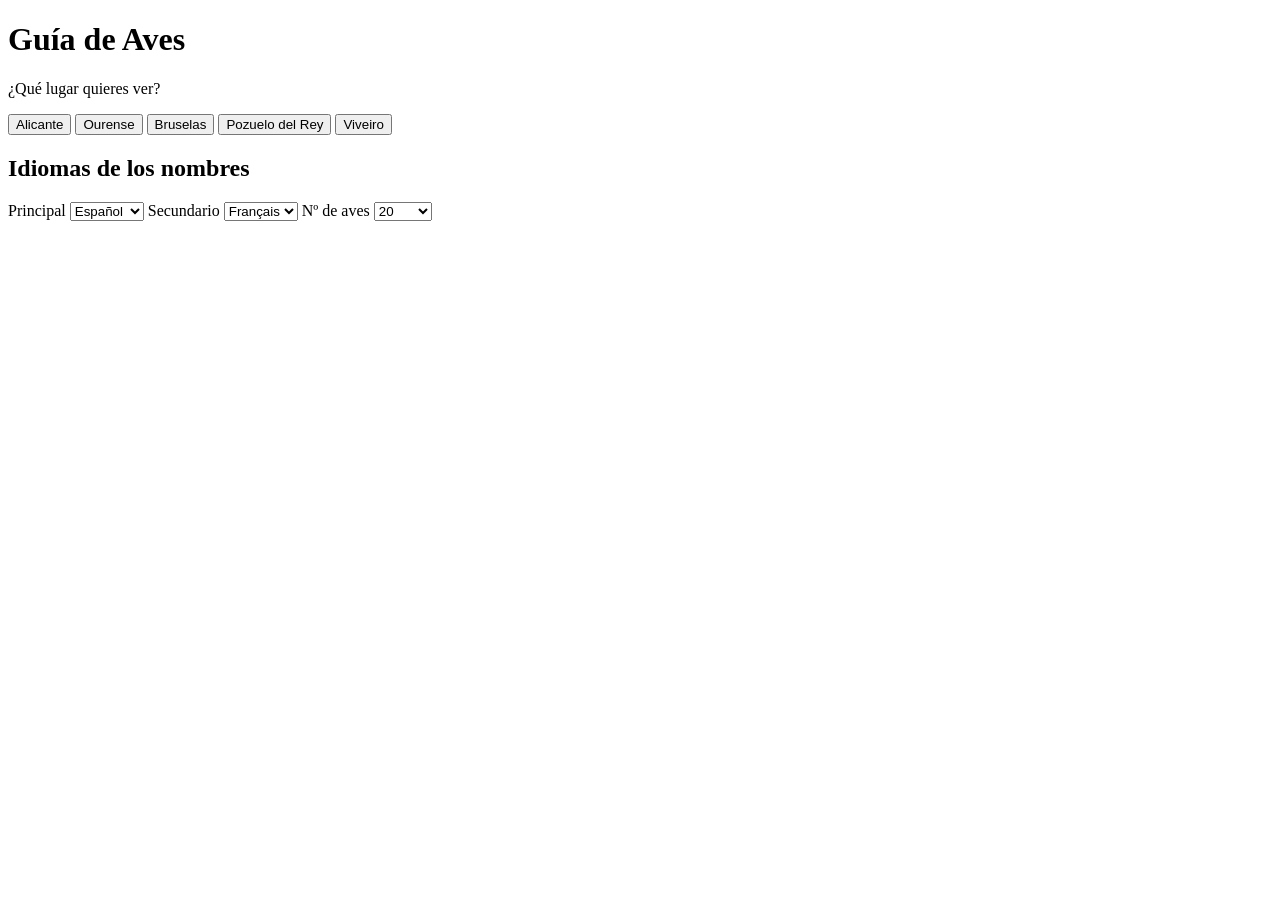
==== index.html @ 0d3c2e83 "Add English and Galician names name_en and name_gl for all 94 species, taken from Wikidata labels an" ====
<!DOCTYPE html>
<html lang="es">
<head>
  <meta charset="UTF-8">
  <meta name="viewport" content="width=device-width, initial-scale=1.0, viewport-fit=cover">
  <meta name="theme-color" content="#f6f3ec">
  <title>Guía de Aves</title>
  <link rel="stylesheet" href="src/style.css?v=100a8d4b65">
</head>
<body>
  <!-- Place chooser: shown first, before any place has been picked -->
  <div id="place-chooser" hidden>
    <div id="chooser-content">
      <h1 id="chooser-title">Guía de Aves</h1>
      <p id="chooser-sub">¿Qué lugar quieres ver?</p>
      <div id="chooser-buttons" role="group" aria-label="Seleccionar lugar">
        <button class="chooser-btn" data-place="alicante">Alicante</button>
        <button class="chooser-btn" data-place="ourense">Ourense</button>
        <button class="chooser-btn" data-place="bruselas">Bruselas</button>
        <button class="chooser-btn" data-place="pozuelo">Pozuelo del Rey</button>
        <button class="chooser-btn" data-place="viveiro">Viveiro</button>
      </div>

      <div id="chooser-language-section">
        <h2 id="chooser-language-heading">Idiomas de los nombres</h2>
        <div class="language-selectors">
          <label for="chooser-primary-language">Principal</label>
          <select id="chooser-primary-language" class="primary-language-select">
            <option value="es">Español</option>
            <option value="fr">Français</option>
            <option value="it">Italiano</option>
            <option value="ca">Català</option>
            <option value="gl">Galego</option>
            <option value="en">English</option>
          </select>
          <label for="chooser-secondary-language">Secundario</label>
          <select id="chooser-secondary-language" class="secondary-language-select">
            <option value="es">Español</option>
            <option value="fr">Français</option>
            <option value="it">Italiano</option>
            <option value="ca">Català</option>
            <option value="gl">Galego</option>
            <option value="en">English</option>
          </select>
          <label for="chooser-bird-count">Nº de aves</label>
          <select id="chooser-bird-count" class="bird-count-select">
            <option value="10">10</option>
            <option value="20">20</option>
            <option value="30">30</option>
            <option value="todas">Todas</option>
          </select>
        </div>
      </div>
    </div>
  </div>

  <!-- Stage: light backdrop the card floats on -->
  <div id="stage" hidden>
    <!-- Bird counter (also shows the current place) -->
    <div id="bird-counter" aria-label=""></div>

    <!-- Menu button -->
    <button id="menu-btn" aria-label="Abrir menú" aria-expanded="false" aria-controls="menu-panel">
      <span class="menu-icon">&#9776;</span>
    </button>

    <!-- View mode: card ("Ficha") vs fullscreen poster, promoted as equal options -->
    <div id="view-toggle" role="group" aria-label="Modo de vista">
      <button id="btn-view-card" class="view-toggle-btn active" aria-pressed="true">Ficha</button>
      <button id="btn-view-poster" class="view-toggle-btn" aria-pressed="false">Póster</button>
    </div>

    <!-- Main card -->
    <main id="card-wrap" aria-live="polite" aria-label="Ficha de ave">
      <div id="card">
        <div id="img-container" role="img" aria-label="">
          <img id="bird-img" src="" alt="" draggable="false">
          <div id="img-loading" class="img-overlay" aria-hidden="true">
            <div class="spinner"></div>
          </div>

          <!-- Prev/next bird -->
          <nav id="nav-controls" aria-label="Navegación entre aves">
            <button id="btn-prev" class="nav-btn nav-h" aria-label="Ave anterior">&#8249;</button>
            <button id="btn-next" class="nav-btn nav-h" aria-label="Ave siguiente">&#8250;</button>
          </nav>

          <!-- More photos of this bird -->
          <button id="btn-more-photos" class="photos-btn" aria-label="Ver más fotos de esta ave" hidden>
            <span class="photos-icon" aria-hidden="true">&#128247;</span>
            <span id="photos-count"></span>
          </button>

          <!-- Bird song playback -->
          <button id="btn-play-song" class="song-btn" aria-label="Reproducir canto" hidden>
            <span id="song-icon" class="song-icon" aria-hidden="true">&#9658;</span>
          </button>
          <audio id="bird-audio" preload="none"></audio>

          <!-- Image dots indicator -->
          <div id="img-dots" aria-hidden="true"></div>
        </div>
        <div id="bird-info">
          <p id="name-latin" lang="la"></p>
          <div id="names-row">
            <p id="name-primary"></p>
            <p id="name-secondary"></p>
          </div>
        </div>
      </div>
    </main>
  </div>

  <!-- Menu panel -->
  <aside id="menu-panel" role="dialog" aria-label="Menú" aria-modal="true" hidden>
    <div id="menu-content">
      <button id="menu-close" aria-label="Cerrar menú">&#10005;</button>

      <h1>Guía de Aves</h1>

      <section aria-labelledby="place-heading">
        <h2 id="place-heading">Lugar</h2>
        <div id="place-buttons" role="group" aria-label="Seleccionar lugar">
          <button class="place-btn" data-place="alicante">Alicante</button>
          <button class="place-btn" data-place="ourense">Ourense</button>
          <button class="place-btn" data-place="bruselas">Bruselas</button>
          <button class="place-btn" data-place="pozuelo">Pozuelo del Rey</button>
          <button class="place-btn" data-place="viveiro">Viveiro</button>
        </div>
      </section>

      <section aria-labelledby="language-heading">
        <h2 id="language-heading">Idiomas de los nombres</h2>
        <div class="language-selectors">
          <label for="primary-language">Principal</label>
          <select id="primary-language" class="primary-language-select">
            <option value="es">Español</option>
            <option value="fr">Français</option>
            <option value="it">Italiano</option>
            <option value="ca">Català</option>
            <option value="gl">Galego</option>
            <option value="en">English</option>
          </select>
          <label for="secondary-language">Secundario</label>
          <select id="secondary-language" class="secondary-language-select">
            <option value="es">Español</option>
            <option value="fr">Français</option>
            <option value="it">Italiano</option>
            <option value="ca">Català</option>
            <option value="gl">Galego</option>
            <option value="en">English</option>
          </select>
          <label for="bird-count">Nº de aves</label>
          <select id="bird-count" class="bird-count-select">
            <option value="10">10</option>
            <option value="20">20</option>
            <option value="30">30</option>
            <option value="todas">Todas</option>
          </select>
        </div>
        <p class="help-note">El nombre científico en latín se muestra siempre.</p>
      </section>

      <section aria-labelledby="nav-help-heading">
        <h2 id="nav-help-heading">Cómo navegar</h2>
        <ul class="help-list">
          <li><span class="gesture">← deslizar</span> Ave siguiente</li>
          <li><span class="gesture">→ deslizar</span> Ave anterior</li>
          <li><span class="gesture">&#128247; botón</span> Más fotos de esta ave</li>
          <li><span class="gesture">&#128266; botón</span> Reproducir el canto</li>
        </ul>
        <p class="help-note">También puedes usar las flechas del teclado o los botones de la pantalla.</p>
      </section>

      <section aria-labelledby="poster-heading">
        <h2 id="poster-heading">Modo póster</h2>
        <button id="btn-poster-mode" class="print-btn">Ver póster a pantalla completa</button>
        <p class="help-note">Todas las aves del lugar juntas, en orden aleatorio — ideal para la tablet. Empieza con los nombres ocultos: toca un ave para revelar su nombre.</p>
      </section>

      <section aria-labelledby="pdf-heading">
        <h2 id="pdf-heading">Guía para imprimir</h2>
        <button id="btn-print" class="print-btn">Imprimir esta guía</button>
        <p class="help-note">Abre el diálogo de impresión del navegador. Elige "Guardar como PDF" o imprime directamente a tamaño real (100%). Incluye todas las especies del lugar seleccionado.</p>
      </section>
    </div>
  </aside>

  <!-- Overlay for menu -->
  <div id="menu-overlay" aria-hidden="true"></div>

  <!-- Poster mode: fullscreen bin-packed collage of every bird from the place at once,
       random order, with a names on/off toggle for quizzing (tap a bird to reveal its name). -->
  <div id="poster-view" hidden>
    <div id="poster-topbar">
      <button id="btn-poster-back" class="poster-ctrl-btn" aria-label="Volver a la ficha">&#8592; Volver</button>
      <div id="poster-place-name"></div>
      <div id="poster-topbar-actions">
        <button id="btn-poster-shuffle" class="poster-ctrl-btn" aria-label="Barajar orden">
          <span aria-hidden="true">&#128256;</span> Barajar
        </button>
        <button id="btn-poster-toggle-names" class="poster-ctrl-btn" aria-pressed="false" aria-label="Mostrar u ocultar los nombres">
          <span id="poster-toggle-icon" aria-hidden="true">&#128374;</span>
          <span id="poster-toggle-label">Adivinar</span>
        </button>
      </div>
    </div>
    <div id="poster-grid-wrap">
      <div id="poster-grid" role="group" aria-label="Aves del póster"></div>
    </div>
  </div>

  <!-- Printable guide, built from the catalog data below, only shown by @media print -->
  <div id="print-sheet" aria-hidden="true"></div>

  <!-- Catalog data, baked in by scripts/bake.sh from places.json + birds/*/metadata.json.
       Inlined (rather than fetched) so the page works straight from file://, no server needed. -->
<script type="application/json" id="catalog-data">
{
  "generated": "2026-09-28T08:22:11Z",
  "places": {
    "alicante": {
      "name_es": "Alicante",
      "name_fr": "Alicante",
      "species": [
        "Passer domesticus",
        "Streptopelia decaocto",
        "Larus michahellis",
        "Curruca melanocephala",
        "Turdus merula",
        "Motacilla alba",
        "Serinus serinus",
        "Sturnus unicolor",
        "Falco tinnunculus",
        "Erithacus rubecula",
        "Phoenicurus ochruros",
        "Parus major",
        "Carduelis carduelis",
        "Columba livia",
        "Upupa epops",
        "Apus apus",
        "Phalacrocorax carbo",
        "Apus pallidus",
        "Chloris chloris",
        "Oenanthe leucura"
      ]
    },
    "ourense": {
      "name_es": "Ourense",
      "name_fr": "Ourense",
      "species": [
        "Passer domesticus",
        "Turdus merula",
        "Columba palumbus",
        "Motacilla alba",
        "Erithacus rubecula",
        "Anas platyrhynchos",
        "Larus michahellis",
        "Columba livia",
        "Sturnus unicolor",
        "Parus major",
        "Apus apus",
        "Serinus serinus",
        "Carduelis carduelis",
        "Motacilla cinerea",
        "Streptopelia decaocto",
        "Actitis hypoleucos",
        "Alcedo atthis",
        "Delichon urbicum",
        "Hirundo rustica",
        "Cinclus cinclus"
      ]
    },
    "bruselas": {
      "name_es": "Bruselas",
      "name_fr": "Bruxelles",
      "species": [
        "Columba palumbus",
        "Corvus corone",
        "Pica pica",
        "Parus major",
        "Psittacula krameri",
        "Columba livia",
        "Turdus merula",
        "Cyanistes caeruleus",
        "Erithacus rubecula",
        "Alopochen aegyptiaca",
        "Anas platyrhynchos",
        "Fulica atra",
        "Fringilla coelebs",
        "Chroicocephalus ridibundus",
        "Branta canadensis",
        "Garrulus glandarius",
        "Dendrocopos major",
        "Passer domesticus",
        "Coloeus monedula",
        "Sturnus vulgaris",
        "Apus apus"
      ]
    },
    "pozuelo": {
      "name_es": "Pozuelo del Rey",
      "name_fr": "Pozuelo del Rey",
      "species": [
        "Columba palumbus",
        "Turdus merula",
        "Curruca melanocephala",
        "Galerida cristata",
        "Pica pica",
        "Sturnus unicolor",
        "Parus major",
        "Passer domesticus",
        "Emberiza calandra",
        "Linaria cannabina",
        "Serinus serinus",
        "Carduelis carduelis",
        "Streptopelia decaocto",
        "Chloris chloris",
        "Hirundo rustica",
        "Alectoris rufa",
        "Merops apiaster",
        "Upupa epops",
        "Falco tinnunculus",
        "Apus apus"
      ]
    },
    "viveiro": {
      "name_es": "Viveiro",
      "name_fr": "Viveiro",
      "species": [
        "Larus michahellis",
        "Chroicocephalus ridibundus",
        "Motacilla alba",
        "Corvus corone",
        "Phalacrocorax carbo",
        "Erithacus rubecula",
        "Larus fuscus",
        "Egretta garzetta",
        "Turdus merula",
        "Troglodytes troglodytes",
        "Passer domesticus",
        "Saxicola rubicola",
        "Actitis hypoleucos",
        "Ardea cinerea",
        "Pica pica",
        "Carduelis carduelis",
        "Hirundo rustica",
        "Phoenicurus ochruros",
        "Parus major",
        "Columba palumbus"
      ]
    }
  },
  "species": {
    "Acanthis flammea": {
      "scientific_name": "Acanthis flammea",
      "name_es": "Pardillo sizerín",
      "name_fr": "Sizerin flammé",
      "name_it": "Organetto",
      "name_ca": "Passerell gorjanegre",
      "name_en": "Common Redpoll",
      "name_gl": "Liñaceiro paponegro",
      "poster_image": "principal.jpg",
      "poster_cutout": "poster-cutout.png",
      "poster_cutout_aspect": 0.9112,
      "images": [
        {
          "file": "principal.jpg",
          "alt_es": "Pardillo sizerín",
          "sex_age": null
        },
        {
          "file": "foto2.jpg",
          "alt_es": "Pardillo sizerín (vista adicional)",
          "sex_age": null
        },
        {
          "file": "foto3.jpg",
          "alt_es": "Pardillo sizerín (vista adicional)",
          "sex_age": null
        }
      ],
      "attribution": [
        {
          "file": "principal.jpg",
          "author": "Cephas",
          "source_url": "https://commons.wikimedia.org/wiki/File:Carduelis_flammea_CT6.jpg",
          "license": "CC BY-SA 3.0",
          "license_url": "https://creativecommons.org/licenses/by-sa/3.0"
        },
        {
          "file": "foto2.jpg",
          "author": "Andreas Eichler",
          "source_url": "https://commons.wikimedia.org/wiki/File:2017.01.27.-13-Paradiski-La_Plagne-Champagny-en-Vanoise--Birkenzeisig.jpg",
          "license": "CC BY-SA 4.0",
          "license_url": "https://creativecommons.org/licenses/by-sa/4.0"
        },
        {
          "file": "foto3.jpg",
          "author": "Ott Rebane",
          "source_url": "https://commons.wikimedia.org/wiki/File:2018-02-25_Urvalind.jpg",
          "license": "CC BY 2.0",
          "license_url": "https://creativecommons.org/licenses/by/2.0"
        }
      ],
      "audio": null
    },
    "Accipiter gentilis": {
      "scientific_name": "Accipiter gentilis",
      "name_es": "Azor común",
      "name_fr": "Autour des palombes",
      "name_it": "Astore comune",
      "name_ca": "Astor comú",
      "name_en": "Eurasian Goshawk",
      "name_gl": "Azor",
      "poster_image": "principal.jpg",
      "poster_cutout": "poster-cutout.png",
      "poster_cutout_aspect": 0.6325,
      "images": [
        {
          "file": "principal.jpg",
          "alt_es": "Azor común",
          "sex_age": null
        }
      ],
      "attribution": [
        {
          "file": "principal.jpg",
          "author": "Norbert Kenntner, Berlin",
          "source_url": "https://commons.wikimedia.org/wiki/File:Northern_Goshawk_ad_M2.jpg",
          "license": "CC BY-SA 3.0",
          "license_url": "http://creativecommons.org/licenses/by-sa/3.0/"
        }
      ],
      "audio": null
    },
    "Accipiter nisus": {
      "scientific_name": "Accipiter nisus",
      "name_es": "Gavilán común",
      "name_fr": "Épervier d'Europe",
      "name_it": "Sparviere eurasiatico",
      "name_ca": "Esparver comú",
      "name_en": "Eurasian Sparrowhawk",
      "name_gl": "Gabián",
      "poster_image": "principal.jpg",
      "poster_cutout": "poster-cutout.png",
      "poster_cutout_aspect": 0.625,
      "images": [
        {
          "file": "principal.jpg",
          "alt_es": "Gavilán común",
          "sex_age": null
        },
        {
          "file": "foto2.jpg",
          "alt_es": "Gavilán común (vista adicional)",
          "sex_age": null
        },
        {
          "file": "foto3.jpg",
          "alt_es": "Gavilán común (vista adicional)",
          "sex_age": null
        }
      ],
      "attribution": [
        {
          "file": "principal.jpg",
          "author": "Dion Art",
          "source_url": "https://commons.wikimedia.org/wiki/File:%D0%AF%D1%81%D1%82%D1%80%D0%B5%D0%B1-%D0%BF%D0%B5%D1%80%D0%B5%D0%BF%D0%B5%D0%BB%D1%8F%D1%82%D0%BD%D0%B8%D0%BA_%28Accipiter_nisus%2C_m%29%2C_%D0%98%D0%B7%D0%BC%D0%B0%D0%B9%D0%BB%D0%BE%D0%B2%D1%81%D0%BA%D0%B8%D0%B9_%D0%BF%D0%B0%D1%80%D0%BA.jpg",
          "license": "CC BY-SA 4.0",
          "license_url": "https://creativecommons.org/licenses/by-sa/4.0"
        },
        {
          "file": "foto2.jpg",
          "author": "Bortali",
          "source_url": "https://commons.wikimedia.org/wiki/File:01_Sparviere_Venezia_2022.jpg",
          "license": "CC BY-SA 4.0",
          "license_url": "https://creativecommons.org/licenses/by-sa/4.0"
        },
        {
          "file": "foto3.jpg",
          "author": "Andy Morffew from Itchen Abbas, Hampshire, UK",
          "source_url": "https://commons.wikimedia.org/wiki/File:A_sparrowhawk_cools_down_in_a_reflection_pool_%2853929259015%29.jpg",
          "license": "CC BY 2.0",
          "license_url": "https://creativecommons.org/licenses/by/2.0"
        }
      ],
      "audio": null
    },
    "Actitis hypoleucos": {
      "scientific_name": "Actitis hypoleucos",
      "name_es": "Andarríos chico",
      "name_fr": "Chevalier guignette",
      "name_it": "Piro piro piccolo",
      "name_ca": "Xivitona comuna",
      "name_en": "Common Sandpiper",
      "name_gl": "Bilurico bailón",
      "poster_image": "principal.jpg",
      "poster_cutout": "poster-cutout.png",
      "poster_cutout_aspect": 1.2507,
      "images": [
        {
          "file": "principal.jpg",
          "alt_es": "Andarríos chico",
          "sex_age": null
        },
        {
          "file": "foto2.jpg",
          "alt_es": "Andarríos chico (vista adicional)",
          "sex_age": null
        },
        {
          "file": "foto3.jpg",
          "alt_es": "Andarríos chico (vista adicional)",
          "sex_age": null
        }
      ],
      "attribution": [
        {
          "file": "principal.jpg",
          "author": "JJ Harrison (https://www.jjharrison.com.au/)",
          "source_url": "https://commons.wikimedia.org/wiki/File:Actitis_hypoleucos_-_Laem_Pak_Bia.jpg",
          "license": "CC BY 3.0",
          "license_url": "https://creativecommons.org/licenses/by/3.0"
        },
        {
          "file": "foto2.jpg",
          "author": "Eichler, Andreas",
          "source_url": "https://commons.wikimedia.org/wiki/File:2018.09.10.-07-Lac_du_Der_Chantecoq-Giffaumont-Champaubert--Flussuferlaeufer.jpg",
          "license": "CC BY-SA 4.0",
          "license_url": "https://creativecommons.org/licenses/by-sa/4.0"
        },
        {
          "file": "foto3.jpg",
          "author": "Eichler, Andreas",
          "source_url": "https://commons.wikimedia.org/wiki/File:2018.09.10.-08-Lac_du_Der_Chantecoq-Giffaumont-Champaubert--Flussuferlaeufer.jpg",
          "license": "CC BY-SA 4.0",
          "license_url": "https://creativecommons.org/licenses/by-sa/4.0"
        }
      ],
      "audio": {
        "file": "song.mp3",
        "alt_es": "Canto de Andarríos chico",
        "author": "Joost van Bruggen",
        "source_url": "https://commons.wikimedia.org/wiki/File:Actitis_hypoleucos_-_Common_Sandpiper_XC431822.mp3",
        "license": "CC BY-SA 4.0",
        "license_url": "https://creativecommons.org/licenses/by-sa/4.0"
      }
    },
    "Aegithalos caudatus": {
      "scientific_name": "Aegithalos caudatus",
      "name_es": "Mito común",
      "name_fr": "Orite à longue queue",
      "name_it": "Codibugnolo",
      "name_ca": "Mallerenga cuallarga eurasiàtica",
      "name_en": "Long-tailed Tit",
      "name_gl": "Ferreiriño subeliño",
      "poster_image": "principal.jpg",
      "poster_cutout": "poster-cutout.png",
      "poster_cutout_aspect": 1.2889,
      "images": [
        {
          "file": "principal.jpg",
          "alt_es": "Mito común",
          "sex_age": null
        }
      ],
      "attribution": [
        {
          "file": "principal.jpg",
          "author": "Ігор Червоненко",
          "source_url": "https://commons.wikimedia.org/wiki/File:%D0%94%D0%BE%D0%B2%D0%B3%D0%BE%D1%85%D0%B2%D0%BE%D1%81%D1%82%D0%B0_2.jpg",
          "license": "CC BY-SA 4.0",
          "license_url": "https://creativecommons.org/licenses/by-sa/4.0"
        }
      ],
      "audio": null
    },
    "Alauda arvensis": {
      "scientific_name": "Alauda arvensis",
      "name_es": "Alondra común",
      "name_fr": "Alouette des champs",
      "name_it": "Allodola",
      "name_ca": "Alosa eurasiàtica",
      "name_en": "Eurasian Skylark",
      "name_gl": "Laverca",
      "poster_image": "principal.jpg",
      "poster_cutout": "poster-cutout.png",
      "poster_cutout_aspect": 1.444,
      "images": [
        {
          "file": "principal.jpg",
          "alt_es": "Alondra común",
          "sex_age": null
        },
        {
          "file": "foto2.jpg",
          "alt_es": "Alondra común (vista adicional)",
          "sex_age": null
        },
        {
          "file": "foto3.jpg",
          "alt_es": "Alondra común (vista adicional)",
          "sex_age": null
        }
      ],
      "attribution": [
        {
          "file": "principal.jpg",
          "author": "User:Diliff",
          "source_url": "https://commons.wikimedia.org/wiki/File:Skylark_2%2C_Lake_District%2C_England_-_June_2009.jpg",
          "license": "CC BY-SA 3.0",
          "license_url": "https://creativecommons.org/licenses/by-sa/3.0"
        },
        {
          "file": "foto2.jpg",
          "author": "Kolforn",
          "source_url": "https://commons.wikimedia.org/wiki/File:2018-05-24_Skylark_%28Alauda_arvensis%29%2C_Beeston_Regis.jpg",
          "license": "CC BY-SA 4.0",
          "license_url": "https://creativecommons.org/licenses/by-sa/4.0"
        },
        {
          "file": "foto3.jpg",
          "author": "Matthias Bethke",
          "source_url": "https://commons.wikimedia.org/wiki/File:20240609_Feldlerche_%28Alauda_arvensis%29.jpg",
          "license": "CC BY-SA 4.0",
          "license_url": "https://creativecommons.org/licenses/by-sa/4.0"
        }
      ],
      "audio": null
    },
    "Alcedo atthis": {
      "scientific_name": "Alcedo atthis",
      "name_es": "Martín pescador común",
      "name_fr": "Martin-pêcheur d'Europe",
      "name_it": "Martin pescatore comune",
      "name_ca": "Blauet",
      "name_en": "Common Kingfisher",
      "name_gl": "Picapeixe",
      "poster_image": "principal.jpg",
      "poster_cutout": "poster-cutout.png",
      "poster_cutout_aspect": 1.1164,
      "images": [
        {
          "file": "principal.jpg",
          "alt_es": "Martín pescador común",
          "sex_age": null
        },
        {
          "file": "foto2.jpg",
          "alt_es": "Martín pescador común (vista adicional)",
          "sex_age": null
        },
        {
          "file": "foto3.jpg",
          "alt_es": "Martín pescador común (vista adicional)",
          "sex_age": null
        }
      ],
      "attribution": [
        {
          "file": "principal.jpg",
          "author": "Tony Wood",
          "source_url": "https://commons.wikimedia.org/wiki/File:Alcedo_atthis_-England-8_%28cropped%29.jpg",
          "license": "CC BY 2.0",
          "license_url": "https://creativecommons.org/licenses/by/2.0"
        },
        {
          "file": "foto2.jpg",
          "author": "კახაბერ გოგოლაშვილი",
          "source_url": "https://commons.wikimedia.org/wiki/File:Alkuni_2_ok_%28cropped%29.jpg",
          "license": "CC BY-SA 3.0",
          "license_url": "https://creativecommons.org/licenses/by-sa/3.0"
        },
        {
          "file": "foto3.jpg",
          "author": "Rivugayen",
          "source_url": "https://commons.wikimedia.org/wiki/File:Common_Kingfisher_by_Saptarshi_Gayen.jpg",
          "license": "CC BY-SA 4.0",
          "license_url": "https://creativecommons.org/licenses/by-sa/4.0"
        }
      ],
      "audio": {
        "file": "song.mp3",
        "alt_es": "Canto de Martín pescador común",
        "author": "Marie-Lan Taÿ Pamart",
        "source_url": "https://commons.wikimedia.org/wiki/File:Alcedo_atthis_-_Common_Kingfisher_XC476785.mp3",
        "license": "CC BY-SA 4.0",
        "license_url": "https://creativecommons.org/licenses/by-sa/4.0"
      }
    },
    "Alectoris rufa": {
      "scientific_name": "Alectoris rufa",
      "name_es": "Perdiz roja",
      "name_fr": "Perdrix rouge",
      "name_it": "Pernice rossa",
      "name_ca": "Perdiu roja",
      "name_en": "Red-legged Partridge",
      "name_gl": "Perdiz rubia",
      "poster_image": "principal.jpg",
      "poster_cutout": null,
      "poster_cutout_aspect": null,
      "images": [
        {
          "file": "principal.jpg",
          "alt_es": "Perdiz roja",
          "sex_age": null
        },
        {
          "file": "foto2.jpg",
          "alt_es": "Perdiz roja (vista adicional)",
          "sex_age": null
        },
        {
          "file": "foto3.jpg",
          "alt_es": "Perdiz roja (vista adicional)",
          "sex_age": null
        }
      ],
      "attribution": [
        {
          "file": "principal.jpg",
          "author": "Pierre Dalous",
          "source_url": "https://commons.wikimedia.org/wiki/File:Perdrix_rouge.jpg",
          "license": "CC BY-SA 3.0",
          "license_url": "https://creativecommons.org/licenses/by-sa/3.0"
        },
        {
          "file": "foto2.jpg",
          "author": "Jac. Janssen from Baarlo lb, NL",
          "source_url": "https://commons.wikimedia.org/wiki/File:Alectoris_rufa_%2834451167376%29.jpg",
          "license": "CC BY 2.0",
          "license_url": "https://creativecommons.org/licenses/by/2.0"
        },
        {
          "file": "foto3.jpg",
          "author": "Birdwatching Barcelona",
          "source_url": "https://commons.wikimedia.org/wiki/File:Alectoris_rufa_Barcelona.jpg",
          "license": "CC BY-SA 2.0",
          "license_url": "https://creativecommons.org/licenses/by-sa/2.0"
        }
      ],
      "audio": null
    },
    "Alopochen aegyptiaca": {
      "scientific_name": "Alopochen aegyptiaca",
      "name_es": "Ganso del Nilo",
      "name_fr": "Ouette d'Égypte",
      "name_it": "Oca egiziana",
      "name_ca": "Oca d'Egipte",
      "name_en": "Egyptian Goose",
      "name_gl": "Ganso de Exipto",
      "poster_image": "principal.jpg",
      "poster_cutout": "poster-cutout.png",
      "poster_cutout_aspect": 1.4962,
      "images": [
        {
          "file": "principal.jpg",
          "alt_es": "Ganso del Nilo",
          "sex_age": null
        },
        {
          "file": "foto2.jpg",
          "alt_es": "Ganso del Nilo (vista adicional)",
          "sex_age": null
        },
        {
          "file": "foto3.jpg",
          "alt_es": "Ganso del Nilo (vista adicional)",
          "sex_age": null
        }
      ],
      "attribution": [
        {
          "file": "principal.jpg",
          "author": "Charles J. Sharp",
          "source_url": "https://commons.wikimedia.org/wiki/File:Egyptian_goose_(Alopochen_aegyptiaca)_London.jpg",
          "license": "CC BY-SA 4.0",
          "license_url": "https://creativecommons.org/licenses/by-sa/4.0"
        },
        {
          "file": "foto2.jpg",
          "author": "(c) Jan Vršovský, some rights reserved (CC BY-SA)",
          "source_url": "https://commons.wikimedia.org/wiki/File:Alopochen_aegyptiaca_in_Rwanda_287351360.jpg",
          "license": "CC BY-SA 4.0",
          "license_url": "https://creativecommons.org/licenses/by-sa/4.0"
        },
        {
          "file": "foto3.jpg",
          "author": "Ana Raquel S. Hernandes from Sao Paulo, Brazil",
          "source_url": "https://commons.wikimedia.org/wiki/File:Chobe%2C_RTW_2012_(8358011065).jpg",
          "license": "CC BY-SA 2.0",
          "license_url": "https://creativecommons.org/licenses/by-sa/2.0"
        }
      ],
      "audio": {
        "file": "song.ogg",
        "alt_es": "Canto de Ganso del Nilo",
        "author": "Beeld en Geluid",
        "source_url": "https://commons.wikimedia.org/wiki/File:Artis%2C_Nijlgans_-_SoundCloud_-_Beeld_en_Geluid.ogg",
        "license": "CC BY-SA 3.0",
        "license_url": "https://creativecommons.org/licenses/by-sa/3.0"
      }
    },
    "Anas platyrhynchos": {
      "scientific_name": "Anas platyrhynchos",
      "name_es": "Ánade azulón",
      "name_fr": "Canard colvert",
      "name_it": "Germano reale",
      "name_ca": "Ànec collverd",
      "name_en": "Mallard",
      "name_gl": "Lavanco",
      "poster_image": "principal.jpg",
      "poster_cutout": "poster-cutout.png",
      "poster_cutout_aspect": 1.1449,
      "images": [
        {
          "file": "principal.jpg",
          "alt_es": "Ánade azulón",
          "sex_age": null
        },
        {
          "file": "foto2.jpg",
          "alt_es": "Ánade azulón (vista adicional)",
          "sex_age": null
        },
        {
          "file": "foto3.jpg",
          "alt_es": "Ánade azulón (vista adicional)",
          "sex_age": null
        }
      ],
      "attribution": [
        {
          "file": "principal.jpg",
          "author": "This picture was realized by Richard Bartz by using a Canon EF 70-300mm f/4-5.6 IS USM Lens",
          "source_url": "https://commons.wikimedia.org/wiki/File:Anas_platyrhynchos_male_female_quadrat.jpg",
          "license": "CC BY-SA 2.5",
          "license_url": "https://creativecommons.org/licenses/by-sa/2.5"
        },
        {
          "file": "foto2.jpg",
          "author": "Acabashi",
          "source_url": "https://commons.wikimedia.org/wiki/File:'Anas_platyrhynchos'_duck_Mallard_at_Henham_Essex_England_01.jpg",
          "license": "CC BY-SA 4.0",
          "license_url": "https://creativecommons.org/licenses/by-sa/4.0"
        },
        {
          "file": "foto3.jpg",
          "author": "Acabashi",
          "source_url": "https://commons.wikimedia.org/wiki/File:'Anas_platyrhynchos'_duck_Mallard_at_Henham_Essex_England_02.jpg",
          "license": "CC BY-SA 4.0",
          "license_url": "https://creativecommons.org/licenses/by-sa/4.0"
        }
      ],
      "audio": {
        "file": "song.ogg",
        "alt_es": "Canto de Ánade azulón",
        "author": "Jonathon Jongsma",
        "source_url": "https://commons.wikimedia.org/wiki/File:Anas_platyrhynchos_-_Mallard_-_XC112828.ogg",
        "license": "CC BY-SA 3.0",
        "license_url": "https://creativecommons.org/licenses/by-sa/3.0"
      }
    },
    "Anthus pratensis": {
      "scientific_name": "Anthus pratensis",
      "name_es": "Bisbita pratense",
      "name_fr": "Pipit farlouse",
      "name_it": "Pispola",
      "name_ca": "Titella",
      "name_en": "Meadow Pipit",
      "name_gl": "Pica dos prados",
      "poster_image": "principal.jpg",
      "poster_cutout": "poster-cutout.png",
      "poster_cutout_aspect": 1.4388,
      "images": [
        {
          "file": "principal.jpg",
          "alt_es": "Bisbita pratense",
          "sex_age": null
        },
        {
          "file": "foto2.jpg",
          "alt_es": "Bisbita pratense (vista adicional)",
          "sex_age": null
        },
        {
          "file": "foto3.jpg",
          "alt_es": "Bisbita pratense (vista adicional)",
          "sex_age": null
        }
      ],
      "attribution": [
        {
          "file": "principal.jpg",
          "author": "Andreas Trepte",
          "source_url": "https://commons.wikimedia.org/wiki/File:Wiesenpieper_Meadow_pipit.jpg",
          "license": "CC BY-SA 2.5",
          "license_url": "https://creativecommons.org/licenses/by-sa/2.5"
        },
        {
          "file": "foto2.jpg",
          "author": "Lars Vad",
          "source_url": "https://commons.wikimedia.org/wiki/File:6830_Norre_Nebel%2C_Denmark_-_panoramio_%281%29.jpg",
          "license": "CC BY-SA 3.0",
          "license_url": "https://creativecommons.org/licenses/by-sa/3.0"
        },
        {
          "file": "foto3.jpg",
          "author": "Ian Greig",
          "source_url": "https://commons.wikimedia.org/wiki/File:A_meadow_pipit_-_geograph.org.uk_-_1352379.jpg",
          "license": "CC BY-SA 2.0",
          "license_url": "https://creativecommons.org/licenses/by-sa/2.0"
        }
      ],
      "audio": null
    },
    "Apus apus": {
      "scientific_name": "Apus apus",
      "name_es": "Vencejo común",
      "name_fr": "Martinet noir",
      "name_it": "Rondone comune",
      "name_ca": "Falciot negre",
      "name_en": "Common Swift",
      "name_gl": "Cirrio común",
      "poster_image": "principal.jpg",
      "poster_cutout": "poster-cutout.png",
      "poster_cutout_aspect": 1.0038,
      "images": [
        {
          "file": "principal.jpg",
          "alt_es": "Vencejo común",
          "sex_age": null
        },
        {
          "file": "foto2.jpg",
          "alt_es": "Vencejo común (vista adicional)",
          "sex_age": null
        },
        {
          "file": "foto3.jpg",
          "alt_es": "Vencejo común (vista adicional)",
          "sex_age": null
        }
      ],
      "attribution": [
        {
          "file": "principal.jpg",
          "author": "Alexis Lours",
          "source_url": "https://commons.wikimedia.org/wiki/File:Common_Swift_2025_07_18_02_(cropped).jpg",
          "license": "CC BY 4.0",
          "license_url": "https://creativecommons.org/licenses/by/4.0"
        },
        {
          "file": "foto2.jpg",
          "author": "Finch",
          "source_url": "https://commons.wikimedia.org/wiki/File:Ailes_martinet_noir.jpg",
          "license": "CC BY-SA 4.0",
          "license_url": "https://creativecommons.org/licenses/by-sa/4.0"
        },
        {
          "file": "foto3.jpg",
          "author": "Simon Mannweiler",
          "source_url": "https://commons.wikimedia.org/wiki/File:Apus_apus_(Mauersegler)_2024-07-16_(01).jpg",
          "license": "CC BY-SA 4.0",
          "license_url": "https://creativecommons.org/licenses/by-sa/4.0"
        }
      ],
      "audio": null
    },
    "Apus pallidus": {
      "scientific_name": "Apus pallidus",
      "name_es": "Vencejo pálido",
      "name_fr": "Martinet pâle",
      "name_it": "Rondone pallido",
      "name_ca": "Falcillot pàl·lid",
      "name_en": "Pallid Swift",
      "name_gl": "Cirrio pálido",
      "poster_image": "principal.jpg",
      "poster_cutout": "poster-cutout.png",
      "poster_cutout_aspect": 0.4335,
      "images": [
        {
          "file": "principal.jpg",
          "alt_es": "Vencejo pálido",
          "sex_age": null
        },
        {
          "file": "foto2.jpg",
          "alt_es": "Vencejo pálido (vista adicional)",
          "sex_age": null
        },
        {
          "file": "foto3.jpg",
          "alt_es": "Vencejo pálido (vista adicional)",
          "sex_age": null
        }
      ],
      "attribution": [
        {
          "file": "principal.jpg",
          "author": "Irvin calicut",
          "source_url": "https://commons.wikimedia.org/wiki/File:Pallid_Swift_by_Irvin_Calicut_IRV07813.jpg",
          "license": "CC BY-SA 4.0",
          "license_url": "https://creativecommons.org/licenses/by-sa/4.0"
        },
        {
          "file": "foto2.jpg",
          "author": "stavros karabinas from Thessaloniki, Greece",
          "source_url": "https://commons.wikimedia.org/wiki/File:Apus_pallidus_-Greece-8.jpg",
          "license": "CC BY 2.0",
          "license_url": "https://creativecommons.org/licenses/by/2.0"
        },
        {
          "file": "foto3.jpg",
          "author": "Jokot021",
          "source_url": "https://commons.wikimedia.org/wiki/File:Apus_pallidus_1.jpg",
          "license": "CC BY-SA 4.0",
          "license_url": "https://creativecommons.org/licenses/by-sa/4.0"
        }
      ],
      "audio": null
    },
    "Ardea cinerea": {
      "scientific_name": "Ardea cinerea",
      "name_es": "Garza real",
      "name_fr": "Héron cendré",
      "name_it": "Airone cenerino",
      "name_ca": "Bernat pescaire",
      "name_en": "Grey Heron",
      "name_gl": "Garza real",
      "poster_image": "principal.jpg",
      "poster_cutout": null,
      "poster_cutout_aspect": null,
      "images": [
        {
          "file": "principal.jpg",
          "alt_es": "Garza real",
          "sex_age": null
        },
        {
          "file": "foto2.jpg",
          "alt_es": "Garza real (vista adicional)",
          "sex_age": null
        },
        {
          "file": "foto3.jpg",
          "alt_es": "Garza real (vista adicional)",
          "sex_age": null
        }
      ],
      "attribution": [
        {
          "file": "principal.jpg",
          "author": "Alexis Lours",
          "source_url": "https://commons.wikimedia.org/wiki/File:Grey_heron_2022_03_18_01.jpg",
          "license": "CC BY 4.0",
          "license_url": "https://creativecommons.org/licenses/by/4.0"
        },
        {
          "file": "foto2.jpg",
          "author": "Giles Laurent",
          "source_url": "https://commons.wikimedia.org/wiki/File:028_Grey_heron_in_the_Camargue_Photo_by_Giles_Laurent.jpg",
          "license": "CC BY-SA 4.0",
          "license_url": "https://creativecommons.org/licenses/by-sa/4.0"
        },
        {
          "file": "foto3.jpg",
          "author": "Cosmo F Kramer",
          "source_url": "https://commons.wikimedia.org/wiki/File:A_nightly_Heron_visitor_%2824577031155%29.jpg",
          "license": "CC BY 2.0",
          "license_url": "https://creativecommons.org/licenses/by/2.0"
        }
      ],
      "audio": {
        "file": "song.mp3",
        "alt_es": "Canto de Garza real",
        "author": "Joost van Bruggen",
        "source_url": "https://commons.wikimedia.org/wiki/File:Ardea_cinerea_-_Grey_Heron_XC432231.mp3",
        "license": "CC BY-SA 4.0",
        "license_url": "https://creativecommons.org/licenses/by-sa/4.0"
      }
    },
    "Bombycilla garrulus": {
      "scientific_name": "Bombycilla garrulus",
      "name_es": "Ampelis europeo",
      "name_fr": "Jaseur boréal",
      "name_it": "Beccofrusone",
      "name_ca": "Ocell sedós europeu",
      "name_en": "Bohemian Waxwing",
      "name_gl": "Picoteiro",
      "poster_image": "principal.jpg",
      "poster_cutout": "poster-cutout.png",
      "poster_cutout_aspect": 2.1583,
      "images": [
        {
          "file": "principal.jpg",
          "alt_es": "Ampelis europeo",
          "sex_age": null
        },
        {
          "file": "foto2.jpg",
          "alt_es": "Ampelis europeo (vista adicional)",
          "sex_age": null
        },
        {
          "file": "foto3.jpg",
          "alt_es": "Ampelis europeo (vista adicional)",
          "sex_age": null
        }
      ],
      "attribution": [
        {
          "file": "principal.jpg",
          "author": "Tatiana Bulyonkova from Novosibirsk, Russia",
          "source_url": "https://commons.wikimedia.org/wiki/File:Bombycilla_garrulus%2C_Novosibirsk_1.jpg",
          "license": "CC BY-SA 2.0",
          "license_url": "https://creativecommons.org/licenses/by-sa/2.0"
        },
        {
          "file": "foto2.jpg",
          "author": "Andrey Butko",
          "source_url": "https://commons.wikimedia.org/wiki/File:2024-03-11._%D0%9A%D1%80%D0%B0%D1%81%D0%BD%D0%BE%D0%B4%D0%B0%D1%80_DSC_8354.jpg",
          "license": "CC BY-SA 4.0",
          "license_url": "https://creativecommons.org/licenses/by-sa/4.0"
        },
        {
          "file": "foto3.jpg",
          "author": "Andrey Butko",
          "source_url": "https://commons.wikimedia.org/wiki/File:2024-03-11._%D0%9A%D1%80%D0%B0%D1%81%D0%BD%D0%BE%D0%B4%D0%B0%D1%80_DSC_8356.jpg",
          "license": "CC BY-SA 4.0",
          "license_url": "https://creativecommons.org/licenses/by-sa/4.0"
        }
      ],
      "audio": null
    },
    "Branta canadensis": {
      "scientific_name": "Branta canadensis",
      "name_es": "Barnacla canadiense",
      "name_fr": "Bernache du Canada",
      "name_it": "Oca del Canada",
      "name_ca": "Oca del Canadà",
      "name_en": "Canada Goose",
      "name_gl": "Ganso do Canadá",
      "poster_image": "principal.jpg",
      "poster_cutout": "poster-cutout.png",
      "poster_cutout_aspect": 1.3478,
      "images": [
        {
          "file": "principal.jpg",
          "alt_es": "Barnacla canadiense",
          "sex_age": null
        },
        {
          "file": "foto2.jpg",
          "alt_es": "Barnacla canadiense (vista adicional)",
          "sex_age": null
        },
        {
          "file": "foto3.jpg",
          "alt_es": "Barnacla canadiense (vista adicional)",
          "sex_age": null
        }
      ],
      "attribution": [
        {
          "file": "principal.jpg",
          "author": "USFWS Mountain-Prairie",
          "source_url": "https://commons.wikimedia.org/wiki/File:Canada_goose_on_Seedskadee_NWR_(27826185489).jpg",
          "license": "Public domain",
          "license_url": "https://commons.wikimedia.org/wiki/Commons:Licensing"
        },
        {
          "file": "foto2.jpg",
          "author": "Anthony O'Neil",
          "source_url": "https://commons.wikimedia.org/wiki/File:'Branta_canadensis'_-_geograph.org.uk_-_8213335.jpg",
          "license": "CC BY-SA 2.0",
          "license_url": "https://creativecommons.org/licenses/by-sa/2.0"
        },
        {
          "file": "foto3.jpg",
          "author": "Judy Gallagher",
          "source_url": "https://commons.wikimedia.org/wiki/File:046_366_-_Canada_Goose_-_Branta_canadensis%2C_Lake_Accotink_Park%2C_Springfield%2C_Virginia%2C_February_15%2C_2024_(53532034886).jpg",
          "license": "CC BY 2.0",
          "license_url": "https://creativecommons.org/licenses/by/2.0"
        }
      ],
      "audio": {
        "file": "song.ogg",
        "alt_es": "Canto de Barnacla canadiense",
        "author": "Jonathon Jongsma",
        "source_url": "https://commons.wikimedia.org/wiki/File:Branta_canadensis_-_Canada_Goose_-_XC62259.ogg",
        "license": "CC BY-SA 3.0",
        "license_url": "https://creativecommons.org/licenses/by-sa/3.0"
      }
    },
    "Buteo buteo": {
      "scientific_name": "Buteo buteo",
      "name_es": "Busardo ratonero",
      "name_fr": "Buse variable",
      "name_it": "Poiana comune",
      "name_ca": "Aligot comú",
      "name_en": "Common Buzzard",
      "name_gl": "Miñato común",
      "poster_image": "principal.jpg",
      "poster_cutout": "poster-cutout.png",
      "poster_cutout_aspect": 0.7142,
      "images": [
        {
          "file": "principal.jpg",
          "alt_es": "Busardo ratonero",
          "sex_age": null
        },
        {
          "file": "foto2.jpg",
          "alt_es": "Busardo ratonero (vista adicional)",
          "sex_age": null
        },
        {
          "file": "foto3.jpg",
          "alt_es": "Busardo ratonero (vista adicional)",
          "sex_age": null
        }
      ],
      "attribution": [
        {
          "file": "principal.jpg",
          "author": "caroline legg",
          "source_url": "https://commons.wikimedia.org/wiki/File:Common_Buzzard_by_caroline_legg_%28cropped%29.jpg",
          "license": "CC BY 2.0",
          "license_url": "https://creativecommons.org/licenses/by/2.0"
        },
        {
          "file": "foto2.jpg",
          "author": "Richard Dorrell",
          "source_url": "https://commons.wikimedia.org/wiki/File:Anyone_know_the_way_to_Staffin%5E_-_geograph.org.uk_-_1051005.jpg",
          "license": "CC BY-SA 2.0",
          "license_url": "https://creativecommons.org/licenses/by-sa/2.0"
        },
        {
          "file": "foto3.jpg",
          "author": "Dûrzan cîrano",
          "source_url": "https://commons.wikimedia.org/wiki/File:Baz-3.jpg",
          "license": "CC BY-SA 3.0",
          "license_url": "https://creativecommons.org/licenses/by-sa/3.0"
        }
      ],
      "audio": null
    },
    "Carduelis carduelis": {
      "scientific_name": "Carduelis carduelis",
      "name_es": "Jilguero europeo",
      "name_fr": "Chardonneret élégant",
      "name_it": "Cardellino",
      "name_ca": "Cadernera europea",
      "name_en": "European Goldfinch",
      "name_gl": "Xílgaro",
      "poster_image": "principal.jpg",
      "poster_cutout": "poster-cutout.png",
      "poster_cutout_aspect": 1.81,
      "images": [
        {
          "file": "principal.jpg",
          "alt_es": "Jilguero europeo",
          "sex_age": null
        },
        {
          "file": "foto2.jpg",
          "alt_es": "Jilguero europeo (vista adicional)",
          "sex_age": null
        },
        {
          "file": "foto3.jpg",
          "alt_es": "Jilguero europeo (vista adicional)",
          "sex_age": null
        }
      ],
      "attribution": [
        {
          "file": "principal.jpg",
          "author": "Giles Laurent",
          "source_url": "https://commons.wikimedia.org/wiki/File:072_Wild_European_goldfinch_at_the_Parc_Jura_vaudois_Photo_by_Giles_Laurent.jpg",
          "license": "CC BY-SA 4.0",
          "license_url": "https://creativecommons.org/licenses/by-sa/4.0"
        },
        {
          "file": "foto2.jpg",
          "author": "Giles Laurent",
          "source_url": "https://commons.wikimedia.org/wiki/File:030_European_goldfinch_with_Wisteria_in_the_background_in_Gl%C3%A2ne_District_Photo_by_Giles_Laurent.jpg",
          "license": "CC BY-SA 4.0",
          "license_url": "https://creativecommons.org/licenses/by-sa/4.0"
        },
        {
          "file": "foto3.jpg",
          "author": "Jac. Janssen from Baarlo lb, NL",
          "source_url": "https://commons.wikimedia.org/wiki/File:20130630_063_Peel_en_Maas_Kessel_Weerdbeemden_Putter_(9176037831).jpg",
          "license": "CC BY 2.0",
          "license_url": "https://creativecommons.org/licenses/by/2.0"
        }
      ],
      "audio": {
        "file": "song.oga",
        "alt_es": "Canto de Jilguero europeo",
        "author": "Gérard OLIVIER http://www",
        "source_url": "https://commons.wikimedia.org/wiki/File:Carduelis_carduelis_-_Chardonneret_Elegant_-_XC292577.oga",
        "license": "CC BY-SA 4.0",
        "license_url": "https://creativecommons.org/licenses/by-sa/4.0"
      }
    },
    "Certhia brachydactyla": {
      "scientific_name": "Certhia brachydactyla",
      "name_es": "Agateador europeo",
      "name_fr": "Grimpereau des jardins",
      "name_it": "Rampichino comune",
      "name_ca": "Raspinell comú",
      "name_en": "Short-toed Treecreeper",
      "name_gl": "Gabeador común",
      "poster_image": "principal.jpg",
      "poster_cutout": "poster-cutout.png",
      "poster_cutout_aspect": 0.42,
      "images": [
        {
          "file": "principal.jpg",
          "alt_es": "Agateador europeo",
          "sex_age": null
        },
        {
          "file": "foto2.jpg",
          "alt_es": "Agateador europeo (vista adicional)",
          "sex_age": null
        },
        {
          "file": "foto3.jpg",
          "alt_es": "Agateador europeo (vista adicional)",
          "sex_age": null
        }
      ],
      "attribution": [
        {
          "file": "principal.jpg",
          "author": "Charles J. Sharp",
          "source_url": "https://commons.wikimedia.org/wiki/File:Short-toed_treecreeper_%28Certhia_brachydactyla_brachydactyla%29.jpg",
          "license": "CC BY-SA 4.0",
          "license_url": "https://creativecommons.org/licenses/by-sa/4.0"
        },
        {
          "file": "foto2.jpg",
          "author": "Jac. Janssen from Baarlo lb, NL",
          "source_url": "https://commons.wikimedia.org/wiki/File:20130630_045_Peel_en_Maas_Kessel_Weerdbeemden_Boomkruiper_%289178230934%29.jpg",
          "license": "CC BY 2.0",
          "license_url": "https://creativecommons.org/licenses/by/2.0"
        },
        {
          "file": "foto3.jpg",
          "author": "Jac. Janssen from Baarlo lb, NL",
          "source_url": "https://commons.wikimedia.org/wiki/File:20150614_033_Kessel_Weerdbeemden_Boomkruuiper_%2818179446074%29.jpg",
          "license": "CC BY 2.0",
          "license_url": "https://creativecommons.org/licenses/by/2.0"
        }
      ],
      "audio": null
    },
    "Certhia familiaris": {
      "scientific_name": "Certhia familiaris",
      "name_es": "Agateador norteño",
      "name_fr": "Grimpereau des bois",
      "name_it": "Rampichino alpestre",
      "name_ca": "Raspinell pirinenc",
      "name_en": "Eurasian Treecreeper",
      "name_gl": "Gabeador norteño",
      "poster_image": "principal.jpg",
      "poster_cutout": "poster-cutout.png",
      "poster_cutout_aspect": 0.3917,
      "images": [
        {
          "file": "principal.jpg",
          "alt_es": "Agateador norteño",
          "sex_age": null
        },
        {
          "file": "foto2.jpg",
          "alt_es": "Agateador norteño (vista adicional)",
          "sex_age": null
        },
        {
          "file": "foto3.jpg",
          "alt_es": "Agateador norteño (vista adicional)",
          "sex_age": null
        }
      ],
      "attribution": [
        {
          "file": "principal.jpg",
          "author": "caroline legg",
          "source_url": "https://commons.wikimedia.org/wiki/File:Eurasian_Treecreeper_-_Certhia_familiaris_%2854192274817%29.jpg",
          "license": "CC BY 2.0",
          "license_url": "https://creativecommons.org/licenses/by/2.0"
        },
        {
          "file": "foto2.jpg",
          "author": "Peter von Bagh",
          "source_url": "https://commons.wikimedia.org/wiki/File:A_funny_friend._A_treekreeper_looking_into_my_cameras_lens_-_Flickr_-_peter.v.b.jpg",
          "license": "CC BY 2.0",
          "license_url": "https://creativecommons.org/licenses/by/2.0"
        },
        {
          "file": "foto3.jpg",
          "author": "Stephan Sprinz",
          "source_url": "https://commons.wikimedia.org/wiki/File:Bauml%C3%A4ufer_im_NSG_Oftersheimer_D%C3%BCnen_02.jpg",
          "license": "CC BY 4.0",
          "license_url": "https://creativecommons.org/licenses/by/4.0"
        }
      ],
      "audio": null
    },
    "Chloris chloris": {
      "scientific_name": "Chloris chloris",
      "name_es": "Verderón común",
      "name_fr": "Verdier d'Europe",
      "name_it": "Verdone",
      "name_ca": "Verderol",
      "name_en": "European Greenfinch",
      "name_gl": "Verderolo común",
      "poster_image": "principal.jpg",
      "poster_cutout": "poster-cutout.png",
      "poster_cutout_aspect": 1.5072,
      "images": [
        {
          "file": "principal.jpg",
          "alt_es": "Verderón común",
          "sex_age": null
        },
        {
          "file": "foto2.jpg",
          "alt_es": "Verderón común (vista adicional)",
          "sex_age": null
        },
        {
          "file": "foto3.jpg",
          "alt_es": "Verderón común (vista adicional)",
          "sex_age": null
        }
      ],
      "attribution": [
        {
          "file": "principal.jpg",
          "author": "Martin Kunz",
          "source_url": "https://commons.wikimedia.org/wiki/File:Chloris_chloris_(profile).jpg",
          "license": "CC BY 4.0",
          "license_url": "https://creativecommons.org/licenses/by/4.0"
        },
        {
          "file": "foto2.jpg",
          "author": "Mark Freeth",
          "source_url": "https://commons.wikimedia.org/wiki/File:2_Chloris_chloris.jpg",
          "license": "CC BY 2.0",
          "license_url": "https://creativecommons.org/licenses/by/2.0"
        },
        {
          "file": "foto3.jpg",
          "author": "Tony Hisgett from Birmingham, UK",
          "source_url": "https://commons.wikimedia.org/wiki/File:A_sorry_looking_greenfinch_(3735312956).jpg",
          "license": "CC BY 2.0",
          "license_url": "https://creativecommons.org/licenses/by/2.0"
        }
      ],
      "audio": null
    },
    "Chroicocephalus ridibundus": {
      "scientific_name": "Chroicocephalus ridibundus",
      "name_es": "Gaviota reidora",
      "name_fr": "Mouette rieuse",
      "name_it": "Gabbiano comune",
      "name_ca": "Gavina vulgar",
      "name_en": "Black-headed Gull",
      "name_gl": "Gaivota chorona",
      "poster_image": "principal.jpg",
      "poster_cutout": "poster-cutout.png",
      "poster_cutout_aspect": 1.2784,
      "images": [
        {
          "file": "principal.jpg",
          "alt_es": "Gaviota reidora",
          "sex_age": null
        },
        {
          "file": "foto2.jpg",
          "alt_es": "Gaviota reidora (vista adicional)",
          "sex_age": null
        },
        {
          "file": "foto3.jpg",
          "alt_es": "Gaviota reidora (vista adicional)",
          "sex_age": null
        }
      ],
      "attribution": [
        {
          "file": "principal.jpg",
          "author": "Hans Hillewaert",
          "source_url": "https://commons.wikimedia.org/wiki/File:Chroicocephalus_ridibundus_(summer).jpg",
          "license": "CC BY-SA 3.0",
          "license_url": "https://creativecommons.org/licenses/by-sa/3.0"
        },
        {
          "file": "foto2.jpg",
          "author": "Silar",
          "source_url": "https://commons.wikimedia.org/wiki/File:02014._Chroicocephalus_ridibundus.JPG",
          "license": "CC BY-SA 4.0",
          "license_url": "https://creativecommons.org/licenses/by-sa/4.0"
        },
        {
          "file": "foto3.jpg",
          "author": "Pippobuono",
          "source_url": "https://commons.wikimedia.org/wiki/File:05Schonnbrunn076.JPG",
          "license": "CC BY-SA 4.0",
          "license_url": "https://creativecommons.org/licenses/by-sa/4.0"
        }
      ],
      "audio": {
        "file": "song.mp3",
        "alt_es": "Canto de Gaviota reidora",
        "author": "Dan Stowell",
        "source_url": "https://commons.wikimedia.org/wiki/File:Chroicocephalus_ridibundus_-_Black-headed_Gull_XC143894.mp3",
        "license": "CC BY-SA 3.0",
        "license_url": "https://creativecommons.org/licenses/by-sa/3.0"
      }
    },
    "Cinclus cinclus": {
      "scientific_name": "Cinclus cinclus",
      "name_es": "Mirlo acuático europeo",
      "name_fr": "Cincle plongeur",
      "name_it": "Merlo acquaiolo",
      "name_ca": "Merla d'aigua",
      "name_en": "White-throated Dipper",
      "name_gl": "Merlo acuático",
      "poster_image": "principal.jpg",
      "poster_cutout": "poster-cutout.png",
      "poster_cutout_aspect": 1.2391,
      "images": [
        {
          "file": "principal.jpg",
          "alt_es": "Mirlo acuático europeo",
          "sex_age": null
        },
        {
          "file": "foto2.jpg",
          "alt_es": "Mirlo acuático europeo (vista adicional)",
          "sex_age": null
        },
        {
          "file": "foto3.jpg",
          "alt_es": "Mirlo acuático europeo (vista adicional)",
          "sex_age": null
        }
      ],
      "attribution": [
        {
          "file": "principal.jpg",
          "author": "Mark Medcalf",
          "source_url": "https://commons.wikimedia.org/wiki/File:Cinclus_cinclus_-Kirkcudbright%2C_Scotland-8.jpg",
          "license": "CC BY 2.0",
          "license_url": "https://creativecommons.org/licenses/by/2.0"
        },
        {
          "file": "foto2.jpg",
          "author": "User:Diginatur",
          "source_url": "https://commons.wikimedia.org/wiki/File:01_vwam-10-12.jpg",
          "license": "CC BY-SA 3.0",
          "license_url": "https://creativecommons.org/licenses/by-sa/3.0"
        },
        {
          "file": "foto3.jpg",
          "author": "Giles Laurent",
          "source_url": "https://commons.wikimedia.org/wiki/File:040_White-throated_dipper_fishing_in_a_waterfall_in_Parc_naturel_r%C3%A9gional_Jura_vaudois_Photo_by_Giles_Laurent.jpg",
          "license": "CC BY-SA 4.0",
          "license_url": "https://creativecommons.org/licenses/by-sa/4.0"
        }
      ],
      "audio": {
        "file": "song.ogg",
        "alt_es": "Canto de Mirlo acuático europeo",
        "author": "Desconocido",
        "source_url": "https://commons.wikimedia.org/wiki/File:European_Dipper_%28Cinclus_cinclus%29_%28W1CDR0001383_BD8%29.ogg",
        "license": "CC BY-SA 4.0",
        "license_url": "https://creativecommons.org/licenses/by-sa/4.0"
      }
    },
    "Coccothraustes coccothraustes": {
      "scientific_name": "Coccothraustes coccothraustes",
      "name_es": "Picogordo común",
      "name_fr": "Grosbec casse-noyau",
      "name_it": "Frosone",
      "name_ca": "Durbec",
      "name_en": "Hawfinch",
      "name_gl": "Bicogroso",
      "poster_image": "principal.jpg",
      "poster_cutout": "poster-cutout.png",
      "poster_cutout_aspect": 2.0033,
      "images": [
        {
          "file": "principal.jpg",
          "alt_es": "Picogordo común",
          "sex_age": null
        },
        {
          "file": "foto2.jpg",
          "alt_es": "Picogordo común (vista adicional)",
          "sex_age": null
        },
        {
          "file": "foto3.jpg",
          "alt_es": "Picogordo común (vista adicional)",
          "sex_age": null
        }
      ],
      "attribution": [
        {
          "file": "principal.jpg",
          "author": "Charles J. Sharp",
          "source_url": "https://commons.wikimedia.org/wiki/File:Hawfinch_%28Coccothraustes_coccothraustes%29_male_Drenthe.jpg",
          "license": "CC BY-SA 4.0",
          "license_url": "https://creativecommons.org/licenses/by-sa/4.0"
        },
        {
          "file": "foto2.jpg",
          "author": "Dellex",
          "source_url": "https://commons.wikimedia.org/wiki/File:0_Kernbei%C3%9Fer_M%C3%A4nnchen.jpg",
          "license": "CC BY-SA 4.0",
          "license_url": "https://creativecommons.org/licenses/by-sa/4.0"
        },
        {
          "file": "foto3.jpg",
          "author": "Holger Uwe Schmitt",
          "source_url": "https://commons.wikimedia.org/wiki/File:16%2C5_bis_18_cm_ist_die_K%C3%B6rperl%C3%A4nge_des_Kernbei%C3%9Fers._01.jpg",
          "license": "CC BY-SA 4.0",
          "license_url": "https://creativecommons.org/licenses/by-sa/4.0"
        }
      ],
      "audio": null
    },
    "Coloeus monedula": {
      "scientific_name": "Coloeus monedula",
      "name_es": "Grajilla occidental",
      "name_fr": "Choucas des tours",
      "name_it": "Taccola",
      "name_ca": "Gralla occidental",
      "name_en": "Western Jackdaw",
      "name_gl": "Choia",
      "poster_image": "principal.jpg",
      "poster_cutout": "poster-cutout.png",
      "poster_cutout_aspect": 0.9988,
      "images": [
        {
          "file": "principal.jpg",
          "alt_es": "Grajilla occidental",
          "sex_age": null
        },
        {
          "file": "foto2.jpg",
          "alt_es": "Grajilla occidental (vista adicional)",
          "sex_age": null
        },
        {
          "file": "foto3.jpg",
          "alt_es": "Grajilla occidental (vista adicional)",
          "sex_age": null
        }
      ],
      "attribution": [
        {
          "file": "principal.jpg",
          "author": "hedera.baltica from Wrocław, Poland",
          "source_url": "https://commons.wikimedia.org/wiki/File:Nordic_jackdaw_(52563242448).jpg",
          "license": "CC BY-SA 2.0",
          "license_url": "https://creativecommons.org/licenses/by-sa/2.0"
        },
        {
          "file": "foto2.jpg",
          "author": "W. Bulach",
          "source_url": "https://commons.wikimedia.org/wiki/File:00_0611_Coloeus_monedula_-_Dohle.jpg",
          "license": "CC BY-SA 4.0",
          "license_url": "https://creativecommons.org/licenses/by-sa/4.0"
        },
        {
          "file": "foto3.jpg",
          "author": "0959kedi",
          "source_url": "https://commons.wikimedia.org/wiki/File:2_Jackdaws_on_a_pole_-_from_Turkey.jpg",
          "license": "CC0",
          "license_url": "http://creativecommons.org/publicdomain/zero/1.0/deed.en"
        }
      ],
      "audio": {
        "file": "song.ogg",
        "alt_es": "Canto de Grajilla occidental",
        "author": "Veljo Runnel",
        "source_url": "https://commons.wikimedia.org/wiki/File:Corvus_monedula_calls.ogg",
        "license": "CC BY-SA 4.0",
        "license_url": "https://creativecommons.org/licenses/by-sa/4.0"
      }
    },
    "Columba livia": {
      "scientific_name": "Columba livia",
      "name_es": "Paloma bravía",
      "name_fr": "Pigeon biset",
      "name_it": "Piccione selvatico",
      "name_ca": "Colom",
      "name_en": "Rock Dove",
      "name_gl": "Pomba das rochas",
      "poster_image": "principal.jpg",
      "poster_cutout": "poster-cutout.png",
      "poster_cutout_aspect": 1.6091,
      "images": [
        {
          "file": "principal.jpg",
          "alt_es": "Paloma bravía",
          "sex_age": null
        },
        {
          "file": "foto2.jpg",
          "alt_es": "Paloma bravía (vista adicional)",
          "sex_age": null
        },
        {
          "file": "foto3.jpg",
          "alt_es": "Paloma bravía (vista adicional)",
          "sex_age": null
        }
      ],
      "attribution": [
        {
          "file": "principal.jpg",
          "author": "william_stephens",
          "source_url": "https://commons.wikimedia.org/wiki/File:Columba_livia_(Rock_Dove%2C_wild)%2C_Duncansby_Head%2C_Caithness%2C_Scotland_1.jpg",
          "license": "CC BY 4.0",
          "license_url": "https://creativecommons.org/licenses/by/4.0"
        },
        {
          "file": "foto2.jpg",
          "author": "dipper12",
          "source_url": "https://commons.wikimedia.org/wiki/File:Columba_livia_(Rock_Dove%2C_wild)%2C_Duncansby_Head%2C_Caithness%2C_Scotland_2.jpg",
          "license": "CC BY 4.0",
          "license_url": "https://creativecommons.org/licenses/by/4.0"
        },
        {
          "file": "foto3.jpg",
          "author": "dipper12",
          "source_url": "https://commons.wikimedia.org/wiki/File:Columba_livia_(Rock_Dove%2C_wild)%2C_Duncansby_Head%2C_Caithness%2C_Scotland_3.jpg",
          "license": "CC BY 4.0",
          "license_url": "https://creativecommons.org/licenses/by/4.0"
        }
      ],
      "audio": null
    },
    "Columba oenas": {
      "scientific_name": "Columba oenas",
      "name_es": "Paloma zurita",
      "name_fr": "Pigeon colombin",
      "name_it": "Colombella",
      "name_ca": "Xixella",
      "name_en": "Stock Dove",
      "name_gl": "Pomba zura",
      "poster_image": "principal.jpg",
      "poster_cutout": "poster-cutout.png",
      "poster_cutout_aspect": 0.9508,
      "images": [
        {
          "file": "principal.jpg",
          "alt_es": "Paloma zurita",
          "sex_age": null
        },
        {
          "file": "foto2.jpg",
          "alt_es": "Paloma zurita (vista adicional)",
          "sex_age": null
        },
        {
          "file": "foto3.jpg",
          "alt_es": "Paloma zurita (vista adicional)",
          "sex_age": null
        }
      ],
      "attribution": [
        {
          "file": "principal.jpg",
          "author": "Frank Vassen from Brussels, Belgium",
          "source_url": "https://commons.wikimedia.org/wiki/File:Pigeon_colombin_%28Colulmba_oenas%29%2C_Parc_de_Woluwe%2C_Bruxelles_%2851921513878%29.jpg",
          "license": "CC BY 2.0",
          "license_url": "https://creativecommons.org/licenses/by/2.0"
        },
        {
          "file": "foto2.jpg",
          "author": "MPF",
          "source_url": "https://commons.wikimedia.org/wiki/File:2016-04-30_Columba_oenas%2C_Armstrong_Park_1.jpg",
          "license": "CC BY-SA 3.0",
          "license_url": "https://creativecommons.org/licenses/by-sa/3.0"
        },
        {
          "file": "foto3.jpg",
          "author": "MPF",
          "source_url": "https://commons.wikimedia.org/wiki/File:2016-04-30_Columba_oenas%2C_Armstrong_Park_2.jpg",
          "license": "CC BY-SA 3.0",
          "license_url": "https://creativecommons.org/licenses/by-sa/3.0"
        }
      ],
      "audio": null
    },
    "Columba palumbus": {
      "scientific_name": "Columba palumbus",
      "name_es": "Paloma torcaz",
      "name_fr": "Pigeon ramier",
      "name_it": "Colombaccio",
      "name_ca": "Tudó",
      "name_en": "Common Wood Pigeon",
      "name_gl": "Pombo torcaz",
      "poster_image": "principal.jpg",
      "poster_cutout": "poster-cutout.png",
      "poster_cutout_aspect": 1.1753,
      "images": [
        {
          "file": "principal.jpg",
          "alt_es": "Paloma torcaz",
          "sex_age": null
        },
        {
          "file": "foto2.jpg",
          "alt_es": "Paloma torcaz (vista adicional)",
          "sex_age": null
        },
        {
          "file": "foto3.jpg",
          "alt_es": "Paloma torcaz (vista adicional)",
          "sex_age": null
        }
      ],
      "attribution": [
        {
          "file": "principal.jpg",
          "author": "Bengt Nyman from Vaxholm, Sweden",
          "source_url": "https://commons.wikimedia.org/wiki/File:Columba_palumbus_EM1B1397_(27445478998).jpg",
          "license": "CC BY 2.0",
          "license_url": "https://creativecommons.org/licenses/by/2.0"
        },
        {
          "file": "foto2.jpg",
          "author": "Marat Rysbekov",
          "source_url": "https://commons.wikimedia.org/wiki/File:09_%D0%92_%D1%80%D0%BE%D1%89%D0%B5_%D0%91%D0%B0%D1%83%D0%BC%D0%B0.jpg",
          "license": "CC BY-SA 4.0",
          "license_url": "https://creativecommons.org/licenses/by-sa/4.0"
        },
        {
          "file": "foto3.jpg",
          "author": "Marat Rysbekov",
          "source_url": "https://commons.wikimedia.org/wiki/File:10_%D0%92_%D1%80%D0%BE%D1%89%D0%B5_%D0%91%D0%B0%D1%83%D0%BC%D0%B0.jpg",
          "license": "CC BY-SA 4.0",
          "license_url": "https://creativecommons.org/licenses/by-sa/4.0"
        }
      ],
      "audio": {
        "file": "song.mp3",
        "alt_es": "Canto de Paloma torcaz",
        "author": "Alexander Kurthy",
        "source_url": "https://commons.wikimedia.org/wiki/File:Columba_palumbus_-_Common_Wood_Pigeon_XC108354.mp3",
        "license": "CC BY-SA 4.0",
        "license_url": "https://creativecommons.org/licenses/by-sa/4.0"
      }
    },
    "Corvus corone": {
      "scientific_name": "Corvus corone",
      "name_es": "Corneja negra",
      "name_fr": "Corneille noire",
      "name_it": "Cornacchia nera",
      "name_ca": "Cornella",
      "name_en": "Carrion Crow",
      "name_gl": "Corvo pequeno",
      "poster_image": "principal.jpg",
      "poster_cutout": "poster-cutout.png",
      "poster_cutout_aspect": 1.3682,
      "images": [
        {
          "file": "principal.jpg",
          "alt_es": "Corneja negra",
          "sex_age": null
        },
        {
          "file": "foto2.jpg",
          "alt_es": "Corneja negra (vista adicional)",
          "sex_age": null
        },
        {
          "file": "foto3.jpg",
          "alt_es": "Corneja negra (vista adicional)",
          "sex_age": null
        }
      ],
      "attribution": [
        {
          "file": "principal.jpg",
          "author": "Alexis Lours",
          "source_url": "https://commons.wikimedia.org/wiki/File:Carrion_crow_2022_04_05_05_02.jpg",
          "license": "CC BY 4.0",
          "license_url": "https://creativecommons.org/licenses/by/4.0"
        },
        {
          "file": "foto2.jpg",
          "author": "Koshur",
          "source_url": "https://commons.wikimedia.org/wiki/File:A_Curious_Crow.jpg",
          "license": "CC BY-SA 4.0",
          "license_url": "https://creativecommons.org/licenses/by-sa/4.0"
        },
        {
          "file": "foto3.jpg",
          "author": "José Véron-Durand",
          "source_url": "https://commons.wikimedia.org/wiki/File:Agraula_o_Corbaishina_-_Corvus_corone_-_Corneille_noire.jpg",
          "license": "CC0",
          "license_url": "http://creativecommons.org/publicdomain/zero/1.0/deed.en"
        }
      ],
      "audio": {
        "file": "song.mp3",
        "alt_es": "Canto de Corneja negra",
        "author": "Harry Rutherford",
        "source_url": "https://commons.wikimedia.org/wiki/File:Corvus_corone_-_Carrion_Crow_XC147235.mp3",
        "license": "CC BY-SA 3.0",
        "license_url": "https://creativecommons.org/licenses/by-sa/3.0"
      }
    },
    "Corvus frugilegus": {
      "scientific_name": "Corvus frugilegus",
      "name_es": "Graja",
      "name_fr": "Corbeau freux",
      "name_it": "Corvo comune",
      "name_ca": "Graula",
      "name_en": "Rook",
      "name_gl": "Gralla grande",
      "poster_image": "principal.jpg",
      "poster_cutout": "poster-cutout.png",
      "poster_cutout_aspect": 1.086,
      "images": [
        {
          "file": "principal.jpg",
          "alt_es": "Graja",
          "sex_age": null
        },
        {
          "file": "foto2.jpg",
          "alt_es": "Graja (vista adicional)",
          "sex_age": null
        },
        {
          "file": "foto3.jpg",
          "alt_es": "Graja (vista adicional)",
          "sex_age": null
        }
      ],
      "attribution": [
        {
          "file": "principal.jpg",
          "author": "Charles J. Sharp",
          "source_url": "https://commons.wikimedia.org/wiki/File:Rook_%28Corvus_frugilegus%29_Heligan.jpg",
          "license": "CC BY-SA 4.0",
          "license_url": "https://creativecommons.org/licenses/by-sa/4.0"
        },
        {
          "file": "foto2.jpg",
          "author": "Ann Harrison",
          "source_url": "https://commons.wikimedia.org/wiki/File:A_Rook_at_Lossiemouth_-_geograph.org.uk_-_1441948.jpg",
          "license": "CC BY-SA 2.0",
          "license_url": "https://creativecommons.org/licenses/by-sa/2.0"
        },
        {
          "file": "foto3.jpg",
          "author": "Alan Murray-Rust",
          "source_url": "https://commons.wikimedia.org/wiki/File:A_rook_on_every_pinnacle_-_geograph.org.uk_-_4237058.jpg",
          "license": "CC BY-SA 2.0",
          "license_url": "https://creativecommons.org/licenses/by-sa/2.0"
        }
      ],
      "audio": null
    },
    "Curruca melanocephala": {
      "scientific_name": "Curruca melanocephala",
      "name_es": "Curruca cabecinegra",
      "name_fr": "Fauvette mélanocéphale",
      "name_it": "Occhiocotto",
      "name_ca": "Tallarol capnegre",
      "name_en": "Sardinian Warbler",
      "name_gl": "Papuxa de cabeza negra",
      "poster_image": "principal.jpg",
      "poster_cutout": "poster-cutout.png",
      "poster_cutout_aspect": 1.1154,
      "images": [
        {
          "file": "principal.jpg",
          "alt_es": "Curruca cabecinegra",
          "sex_age": null
        },
        {
          "file": "foto2.jpg",
          "alt_es": "Curruca cabecinegra (vista adicional)",
          "sex_age": null
        },
        {
          "file": "foto3.jpg",
          "alt_es": "Curruca cabecinegra (vista adicional)",
          "sex_age": null
        }
      ],
      "attribution": [
        {
          "file": "principal.jpg",
          "author": "Andreas Trepte",
          "source_url": "https://commons.wikimedia.org/wiki/File:Sardinian_Warbler.jpg",
          "license": "CC BY-SA 2.5",
          "license_url": "https://creativecommons.org/licenses/by-sa/2.5"
        },
        {
          "file": "foto2.jpg",
          "author": "Luis nunes alberto",
          "source_url": "https://commons.wikimedia.org/wiki/File:010toutinegra.JPG",
          "license": "CC BY-SA 3.0",
          "license_url": "https://creativecommons.org/licenses/by-sa/3.0"
        },
        {
          "file": "foto3.jpg",
          "author": "Slimguy",
          "source_url": "https://commons.wikimedia.org/wiki/File:2018_07_05_Sylvia_melanocephala_Cote_d_Azur.jpg",
          "license": "CC BY 4.0",
          "license_url": "https://creativecommons.org/licenses/by/4.0"
        }
      ],
      "audio": {
        "file": "song.mp3",
        "alt_es": "Canto de Curruca cabecinegra",
        "author": "Ryan Hodnett",
        "source_url": "https://commons.wikimedia.org/wiki/File:Sardinian_Warbler_%28Curruca_melanocephala%29_-_Parc_Natural_de_s%27Albufera%2C_Spain_2022-04-18.mp3",
        "license": "CC BY-SA 4.0",
        "license_url": "https://creativecommons.org/licenses/by-sa/4.0"
      }
    },
    "Cyanistes caeruleus": {
      "scientific_name": "Cyanistes caeruleus",
      "name_es": "Herrerillo común",
      "name_fr": "Mésange bleue",
      "name_it": "Cinciarella",
      "name_ca": "Mallerenga blava eurasiàtica",
      "name_en": "Eurasian Blue Tit",
      "name_gl": "Ferreiriño bacachís",
      "poster_image": "principal.jpg",
      "poster_cutout": "poster-cutout.png",
      "poster_cutout_aspect": 1.3465,
      "images": [
        {
          "file": "principal.jpg",
          "alt_es": "Herrerillo común",
          "sex_age": null
        },
        {
          "file": "foto2.jpg",
          "alt_es": "Herrerillo común (vista adicional)",
          "sex_age": null
        },
        {
          "file": "foto3.jpg",
          "alt_es": "Herrerillo común (vista adicional)",
          "sex_age": null
        }
      ],
      "attribution": [
        {
          "file": "principal.jpg",
          "author": "Francis Franklin",
          "source_url": "https://commons.wikimedia.org/wiki/File:Eurasian_blue_tit_Lancashire.jpg",
          "license": "CC BY-SA 3.0",
          "license_url": "https://creativecommons.org/licenses/by-sa/3.0"
        },
        {
          "file": "foto2.jpg",
          "author": "m.shattock",
          "source_url": "https://commons.wikimedia.org/wiki/File:(1)_Blue_Tit_-_Cyanistes_caeruleus.jpg",
          "license": "CC BY-SA 2.0",
          "license_url": "https://creativecommons.org/licenses/by-sa/2.0"
        },
        {
          "file": "foto3.jpg",
          "author": "Giles Laurent",
          "source_url": "https://commons.wikimedia.org/wiki/File:073_Wild_Eurasian_blue_tit_parent_feeding_at_Pfyn-Finges_Photo_by_Giles_Laurent.jpg",
          "license": "CC BY-SA 4.0",
          "license_url": "https://creativecommons.org/licenses/by-sa/4.0"
        }
      ],
      "audio": {
        "file": "song.ogg",
        "alt_es": "Canto de Herrerillo común",
        "author": "Adrienne Eaton",
        "source_url": "https://commons.wikimedia.org/wiki/File:Cyanistes_caeruleus_-_Eurasian_Blue_Tit_XC121562.ogg",
        "license": "CC BY-SA 3.0",
        "license_url": "https://creativecommons.org/licenses/by-sa/3.0"
      }
    },
    "Delichon urbicum": {
      "scientific_name": "Delichon urbicum",
      "name_es": "Avión común",
      "name_fr": "Hirondelle de fenêtre",
      "name_it": "Balestruccio",
      "name_ca": "Oreneta cuablanca comuna",
      "name_en": "Common House Martin",
      "name_gl": "Andoriña do cu branco",
      "poster_image": "principal.jpg",
      "poster_cutout": "poster-cutout.png",
      "poster_cutout_aspect": 2.3343,
      "images": [
        {
          "file": "principal.jpg",
          "alt_es": "Avión común",
          "sex_age": null
        },
        {
          "file": "foto2.jpg",
          "alt_es": "Avión común (vista adicional)",
          "sex_age": null
        },
        {
          "file": "foto3.jpg",
          "alt_es": "Avión común (vista adicional)",
          "sex_age": null
        }
      ],
      "attribution": [
        {
          "file": "principal.jpg",
          "author": "Andreas Trepte",
          "source_url": "https://commons.wikimedia.org/wiki/File:Mehlschwalbe_Delichon_urbicum.jpg",
          "license": "CC BY-SA 2.5",
          "license_url": "https://creativecommons.org/licenses/by-sa/2.5"
        },
        {
          "file": "foto2.jpg",
          "author": "Kolforn",
          "source_url": "https://commons.wikimedia.org/wiki/File:15-05-2017_Swallows%2C_Regato_de_Ferragudo.JPG",
          "license": "CC BY-SA 4.0",
          "license_url": "https://creativecommons.org/licenses/by-sa/4.0"
        },
        {
          "file": "foto3.jpg",
          "author": "M.J.",
          "source_url": "https://commons.wikimedia.org/wiki/File:200818_1243_Delichon_urbica.jpg",
          "license": "CC BY-SA 4.0",
          "license_url": "https://creativecommons.org/licenses/by-sa/4.0"
        }
      ],
      "audio": {
        "file": "song.ogg",
        "alt_es": "Canto de Avión común",
        "author": "Desconocido",
        "source_url": "https://commons.wikimedia.org/wiki/File:Common_House_Martin_%28Delichon_urbica%29_%28W_DELICHON_URBICA_R3_C3%29.ogg",
        "license": "CC BY 4.0",
        "license_url": "https://creativecommons.org/licenses/by/4.0"
      }
    },
    "Dendrocopos major": {
      "scientific_name": "Dendrocopos major",
      "name_es": "Pico picapinos",
      "name_fr": "Pic épeiche",
      "name_it": "Picchio rosso maggiore",
      "name_ca": "Picot garser gros",
      "name_en": "Great Spotted Woodpecker",
      "name_gl": "Peto real",
      "poster_image": "principal.jpg",
      "poster_cutout": "poster-cutout.png",
      "poster_cutout_aspect": 1.1464,
      "images": [
        {
          "file": "principal.jpg",
          "alt_es": "Pico picapinos",
          "sex_age": null
        },
        {
          "file": "foto2.jpg",
          "alt_es": "Pico picapinos (vista adicional)",
          "sex_age": null
        },
        {
          "file": "foto3.jpg",
          "alt_es": "Pico picapinos (vista adicional)",
          "sex_age": null
        }
      ],
      "attribution": [
        {
          "file": "principal.jpg",
          "author": "Charles J. Sharp",
          "source_url": "https://commons.wikimedia.org/wiki/File:Great_spotted_woodpecker_(Dendrocopos_major)_male_Drenthe.jpg",
          "license": "CC BY-SA 4.0",
          "license_url": "https://creativecommons.org/licenses/by-sa/4.0"
        },
        {
          "file": "foto2.jpg",
          "author": "Auctor quaerendae",
          "source_url": "https://commons.wikimedia.org/wiki/File:02026_0022_Dendrocopos_major.jpg",
          "license": "CC BY-SA 4.0",
          "license_url": "https://creativecommons.org/licenses/by-sa/4.0"
        },
        {
          "file": "foto3.jpg",
          "author": "Pierre-Marie Epiney",
          "source_url": "https://commons.wikimedia.org/wiki/File:2017-09-16_(11)-f_(36862431570).jpg",
          "license": "CC BY-SA 2.0",
          "license_url": "https://creativecommons.org/licenses/by-sa/2.0"
        }
      ],
      "audio": {
        "file": "song.mp3",
        "alt_es": "Canto de Pico picapinos",
        "author": "Alexander Kürthy",
        "source_url": "https://commons.wikimedia.org/wiki/File:Dendrocopos_major_-_Great_Spotted_Woodpecker_XC309807.mp3",
        "license": "CC BY-SA 4.0",
        "license_url": "https://creativecommons.org/licenses/by-sa/4.0"
      }
    },
    "Dendrocoptes medius": {
      "scientific_name": "Dendrocoptes medius",
      "name_es": "Pico mediano",
      "name_fr": "Pic mar",
      "name_it": "Picchio rosso mezzano",
      "name_ca": "Picot garser mitjà",
      "name_en": "Middle Spotted Woodpecker",
      "name_gl": "Peto mediano",
      "poster_image": "principal.jpg",
      "poster_cutout": "poster-cutout.png",
      "poster_cutout_aspect": 0.9983,
      "images": [
        {
          "file": "principal.jpg",
          "alt_es": "Pico mediano",
          "sex_age": null
        },
        {
          "file": "foto2.jpg",
          "alt_es": "Pico mediano (vista adicional)",
          "sex_age": null
        },
        {
          "file": "foto3.jpg",
          "alt_es": "Pico mediano (vista adicional)",
          "sex_age": null
        }
      ],
      "attribution": [
        {
          "file": "principal.jpg",
          "author": "Dion Art",
          "source_url": "https://commons.wikimedia.org/wiki/File:%D0%A1%D1%80%D0%B5%D0%B4%D0%BD%D0%B8%D0%B9_%D0%BF%D1%91%D1%81%D1%82%D1%80%D1%8B%D0%B9_%D0%B4%D1%8F%D1%82%D0%B5%D0%BB_%28Dendrocoptes_medius%29%2C_%D0%91%D0%B8%D1%82%D1%86%D0%B5%D0%B2%D1%81%D0%BA%D0%B8%D0%B9_%D0%BB%D0%B5%D1%81.jpg",
          "license": "CC BY-SA 4.0",
          "license_url": "https://creativecommons.org/licenses/by-sa/4.0"
        },
        {
          "file": "foto2.jpg",
          "author": "Desconocido",
          "source_url": "https://commons.wikimedia.org/wiki/File:Dendrocopos_medius_%28Marek_Szczepanek%29_cut.jpg",
          "license": "CC BY-SA 3.0",
          "license_url": "http://creativecommons.org/licenses/by-sa/3.0/"
        },
        {
          "file": "foto3.jpg",
          "author": "Marek Szczepanek",
          "source_url": "https://commons.wikimedia.org/wiki/File:Dendrocopos_medius_%28Marek_Szczepanek%29.jpg",
          "license": "CC BY-SA 3.0",
          "license_url": "http://creativecommons.org/licenses/by-sa/3.0/"
        }
      ],
      "audio": null
    },
    "Dryobates minor": {
      "scientific_name": "Dryobates minor",
      "name_es": "Pico menor",
      "name_fr": "Pic épeichette",
      "name_it": "Picchio rosso minore",
      "name_ca": "Picot garser petit",
      "name_en": "Lesser Spotted Woodpecker",
      "name_gl": "Peto pequeno",
      "poster_image": "principal.jpg",
      "poster_cutout": "poster-cutout.png",
      "poster_cutout_aspect": 0.9425,
      "images": [
        {
          "file": "principal.jpg",
          "alt_es": "Pico menor",
          "sex_age": null
        },
        {
          "file": "foto2.jpg",
          "alt_es": "Pico menor (vista adicional)",
          "sex_age": null
        },
        {
          "file": "foto3.jpg",
          "alt_es": "Pico menor (vista adicional)",
          "sex_age": null
        }
      ],
      "attribution": [
        {
          "file": "principal.jpg",
          "author": "Andrey Gulivanov",
          "source_url": "https://commons.wikimedia.org/wiki/File:Male_lesser_spotted_woodpecker_%28Dryobates_minor%29.png",
          "license": "CC BY 2.0",
          "license_url": "https://creativecommons.org/licenses/by/2.0"
        },
        {
          "file": "foto2.jpg",
          "author": "Øyvind Holmstad",
          "source_url": "https://commons.wikimedia.org/wiki/File:05-06-24_dvergspett_PermaLiv.jpg",
          "license": "CC0",
          "license_url": "http://creativecommons.org/publicdomain/zero/1.0/deed.en"
        },
        {
          "file": "foto3.jpg",
          "author": "Martin Mecnarowski",
          "source_url": "https://commons.wikimedia.org/wiki/File:Dendrocopos_minor_1_%28Martin_Mecnarowski%29.jpg",
          "license": "CC BY-SA 3.0",
          "license_url": "http://creativecommons.org/licenses/by-sa/3.0/"
        }
      ],
      "audio": null
    },
    "Dryocopus martius": {
      "scientific_name": "Dryocopus martius",
      "name_es": "Picamaderos negro",
      "name_fr": "Pic noir",
      "name_it": "Picchio nero",
      "name_ca": "Picot negre eurasiàtic",
      "name_en": "Black Woodpecker",
      "name_gl": "Peto negro",
      "poster_image": "principal.jpg",
      "poster_cutout": "poster-cutout.png",
      "poster_cutout_aspect": 0.5067,
      "images": [
        {
          "file": "principal.jpg",
          "alt_es": "Picamaderos negro",
          "sex_age": null
        },
        {
          "file": "foto2.jpg",
          "alt_es": "Picamaderos negro (vista adicional)",
          "sex_age": null
        },
        {
          "file": "foto3.jpg",
          "alt_es": "Picamaderos negro (vista adicional)",
          "sex_age": null
        }
      ],
      "attribution": [
        {
          "file": "principal.jpg",
          "author": "Dion Art",
          "source_url": "https://commons.wikimedia.org/wiki/File:%D0%96%D0%B5%D0%BB%D0%BD%D0%B0_%28Dryocopus_martius%2C_fem%29%2C_%C2%AB%D0%93%D0%BE%D1%80%D0%BE%D0%B4%D1%81%D0%BA%D0%B0%D1%8F_%D1%88%D1%83%D0%BC%D0%B0%D1%88%D0%B5%D1%88%D0%B0%D1%8F%C2%BB.jpg",
          "license": "CC BY-SA 4.0",
          "license_url": "https://creativecommons.org/licenses/by-sa/4.0"
        },
        {
          "file": "foto2.jpg",
          "author": "Andreas Eichler",
          "source_url": "https://commons.wikimedia.org/wiki/File:2016.08.27.-12-Viernheimer_Heide-Viernheim--Schwarzspecht-Weibchen.jpg",
          "license": "CC BY-SA 4.0",
          "license_url": "https://creativecommons.org/licenses/by-sa/4.0"
        },
        {
          "file": "foto3.jpg",
          "author": "Andreas Eichler",
          "source_url": "https://commons.wikimedia.org/wiki/File:2016.08.27.-13-Viernheimer_Heide-Viernheim--Schwarzspecht-Weibchen.jpg",
          "license": "CC BY-SA 4.0",
          "license_url": "https://creativecommons.org/licenses/by-sa/4.0"
        }
      ],
      "audio": null
    },
    "Egretta garzetta": {
      "scientific_name": "Egretta garzetta",
      "name_es": "Garceta común",
      "name_fr": "Aigrette garzette",
      "name_it": "Garzetta",
      "name_ca": "Martinet blanc",
      "name_en": "Little Egret",
      "name_gl": "Garzota",
      "poster_image": "principal.jpg",
      "poster_cutout": null,
      "poster_cutout_aspect": null,
      "images": [
        {
          "file": "principal.jpg",
          "alt_es": "Garceta común",
          "sex_age": null
        },
        {
          "file": "foto2.jpg",
          "alt_es": "Garceta común (vista adicional)",
          "sex_age": null
        },
        {
          "file": "foto3.jpg",
          "alt_es": "Garceta común (vista adicional)",
          "sex_age": null
        }
      ],
      "attribution": [
        {
          "file": "principal.jpg",
          "author": "Shantanu Kuveskar",
          "source_url": "https://commons.wikimedia.org/wiki/File:Little_egret_%28Egretta_garzetta%29_Photograph_by_Shantanu_Kuveskar.jpg",
          "license": "CC BY-SA 4.0",
          "license_url": "https://creativecommons.org/licenses/by-sa/4.0"
        },
        {
          "file": "foto2.jpg",
          "author": "Charles J. Sharp",
          "source_url": "https://commons.wikimedia.org/wiki/File:Little_egret_%28Egretta_garzetta%29_Cyprus.jpg",
          "license": "CC BY-SA 4.0",
          "license_url": "https://creativecommons.org/licenses/by-sa/4.0"
        },
        {
          "file": "foto3.jpg",
          "author": "Hobbyfotowiki",
          "source_url": "https://commons.wikimedia.org/wiki/File:Little_egret_%28Egretta_garzetta%29_in_flight.jpg",
          "license": "CC0",
          "license_url": "http://creativecommons.org/publicdomain/zero/1.0/deed.en"
        }
      ],
      "audio": {
        "file": "song.ogg",
        "alt_es": "Canto de Garceta común",
        "author": "Sternanita3",
        "source_url": "https://commons.wikimedia.org/wiki/File:Canto_de_la_garceta_com%C3%BAn.ogg",
        "license": "CC BY-SA 4.0",
        "license_url": "https://creativecommons.org/licenses/by-sa/4.0"
      }
    },
    "Emberiza calandra": {
      "scientific_name": "Emberiza calandra",
      "name_es": "Escribano triguero",
      "name_fr": "Bruant proyer",
      "name_it": "Strillozzo",
      "name_ca": "Cruixidell",
      "name_en": "Corn Bunting",
      "name_gl": "Trigueirón",
      "poster_image": "principal.jpg",
      "poster_cutout": "poster-cutout.png",
      "poster_cutout_aspect": 0.9767,
      "images": [
        {
          "file": "principal.jpg",
          "alt_es": "Escribano triguero",
          "sex_age": null
        },
        {
          "file": "foto2.jpg",
          "alt_es": "Escribano triguero (vista adicional)",
          "sex_age": null
        },
        {
          "file": "foto3.jpg",
          "alt_es": "Escribano triguero (vista adicional)",
          "sex_age": null
        }
      ],
      "attribution": [
        {
          "file": "principal.jpg",
          "author": "El Golli Mohamed",
          "source_url": "https://commons.wikimedia.org/wiki/File:Bruant_proyer_Ichkeul018.jpg",
          "license": "CC BY-SA 4.0",
          "license_url": "https://creativecommons.org/licenses/by-sa/4.0"
        },
        {
          "file": "foto2.jpg",
          "author": "Andreas Eichler",
          "source_url": "https://commons.wikimedia.org/wiki/File:2013.06.27.-05-Ahrensberg-Grauammer_Weibchen.jpg",
          "license": "CC BY-SA 3.0",
          "license_url": "https://creativecommons.org/licenses/by-sa/3.0"
        },
        {
          "file": "foto3.jpg",
          "author": "Andreas Eichler",
          "source_url": "https://commons.wikimedia.org/wiki/File:2013.06.27.-06-Ahrensberg-Grauammer_Weibchen.jpg",
          "license": "CC BY-SA 3.0",
          "license_url": "https://creativecommons.org/licenses/by-sa/3.0"
        }
      ],
      "audio": null
    },
    "Emberiza citrinella": {
      "scientific_name": "Emberiza citrinella",
      "name_es": "Escribano cerillo",
      "name_fr": "Bruant jaune",
      "name_it": "Zigolo giallo",
      "name_ca": "Verderola",
      "name_en": "Yellowhammer",
      "name_gl": "Escribenta amarela",
      "poster_image": "principal.jpg",
      "poster_cutout": "poster-cutout.png",
      "poster_cutout_aspect": 1.2076,
      "images": [
        {
          "file": "principal.jpg",
          "alt_es": "Escribano cerillo",
          "sex_age": null
        },
        {
          "file": "foto2.jpg",
          "alt_es": "Escribano cerillo (vista adicional)",
          "sex_age": null
        },
        {
          "file": "foto3.jpg",
          "alt_es": "Escribano cerillo (vista adicional)",
          "sex_age": null
        }
      ],
      "attribution": [
        {
          "file": "principal.jpg",
          "author": "Andreas Trepte",
          "source_url": "https://commons.wikimedia.org/wiki/File:Goldammer_Emberiza_citrinella.jpg",
          "license": "CC BY-SA 2.5",
          "license_url": "https://creativecommons.org/licenses/by-sa/2.5"
        },
        {
          "file": "foto2.jpg",
          "author": "PtrQs",
          "source_url": "https://commons.wikimedia.org/wiki/File:20160607_GoldammerAhrenshoop_DSC01696_crop_PtrQs.jpg",
          "license": "CC BY-SA 4.0",
          "license_url": "https://creativecommons.org/licenses/by-sa/4.0"
        },
        {
          "file": "foto3.jpg",
          "author": "Andreas Eichler",
          "source_url": "https://commons.wikimedia.org/wiki/File:2017.03.26.-01-Rhein_Lampertheim--Goldammer-Maennchen.jpg",
          "license": "CC BY-SA 4.0",
          "license_url": "https://creativecommons.org/licenses/by-sa/4.0"
        }
      ],
      "audio": null
    },
    "Emberiza schoeniclus": {
      "scientific_name": "Emberiza schoeniclus",
      "name_es": "Escribano palustre",
      "name_fr": "Bruant des roseaux",
      "name_it": "Migliarino di palude",
      "name_ca": "Repicatalons eurasiàtic",
      "name_en": "Reed Bunting",
      "name_gl": "Escribenta das canaveiras",
      "poster_image": "principal.jpg",
      "poster_cutout": "poster-cutout.png",
      "poster_cutout_aspect": 1.7045,
      "images": [
        {
          "file": "principal.jpg",
          "alt_es": "Escribano palustre",
          "sex_age": null
        },
        {
          "file": "foto2.jpg",
          "alt_es": "Escribano palustre (vista adicional)",
          "sex_age": null
        },
        {
          "file": "foto3.jpg",
          "alt_es": "Escribano palustre (vista adicional)",
          "sex_age": null
        }
      ],
      "attribution": [
        {
          "file": "principal.jpg",
          "author": "caroline legg",
          "source_url": "https://commons.wikimedia.org/wiki/File:Reed_Bunting_-_Emberiza_schoeniclus_%2852015951301%29.jpg",
          "license": "CC BY 2.0",
          "license_url": "https://creativecommons.org/licenses/by/2.0"
        },
        {
          "file": "foto2.jpg",
          "author": "TRinaud",
          "source_url": "https://commons.wikimedia.org/wiki/File:Common_reed_bunting_%28Emberiza_schoeniclus%29_2021.jpg",
          "license": "CC BY 4.0",
          "license_url": "https://creativecommons.org/licenses/by/4.0"
        },
        {
          "file": "foto3.jpg",
          "author": "TRinaud",
          "source_url": "https://commons.wikimedia.org/wiki/File:Common_reed_bunting_%28Emberiza_schoeniclus%29_2022.jpg",
          "license": "CC BY 4.0",
          "license_url": "https://creativecommons.org/licenses/by/4.0"
        }
      ],
      "audio": null
    },
    "Erithacus rubecula": {
      "scientific_name": "Erithacus rubecula",
      "name_es": "Petirrojo europeo",
      "name_fr": "Rougegorge familier",
      "name_it": "Pettirosso",
      "name_ca": "Pit-roig",
      "name_en": "European Robin",
      "name_gl": "Paporrubio",
      "poster_image": "principal.jpg",
      "poster_cutout": "poster-cutout.png",
      "poster_cutout_aspect": 1.4568,
      "images": [
        {
          "file": "principal.jpg",
          "alt_es": "Petirrojo europeo",
          "sex_age": null
        },
        {
          "file": "foto2.jpg",
          "alt_es": "Petirrojo europeo (vista adicional)",
          "sex_age": null
        },
        {
          "file": "foto3.jpg",
          "alt_es": "Petirrojo europeo (vista adicional)",
          "sex_age": null
        }
      ],
      "attribution": [
        {
          "file": "principal.jpg",
          "author": "Francis C. Franklin",
          "source_url": "https://commons.wikimedia.org/wiki/File:Erithacus_rubecula_with_cocked_head.jpg",
          "license": "CC BY-SA 3.0",
          "license_url": "https://creativecommons.org/licenses/by-sa/3.0"
        },
        {
          "file": "foto2.jpg",
          "author": "Giles Laurent",
          "source_url": "https://commons.wikimedia.org/wiki/File:030_European_robin_in_the_Camargue_Photo_by_Giles_Laurent.jpg",
          "license": "CC BY-SA 4.0",
          "license_url": "https://creativecommons.org/licenses/by-sa/4.0"
        },
        {
          "file": "foto3.jpg",
          "author": "JoachimKohler-HB",
          "source_url": "https://commons.wikimedia.org/wiki/File:200218_Rotkehlchen.jpg",
          "license": "CC BY-SA 4.0",
          "license_url": "https://creativecommons.org/licenses/by-sa/4.0"
        }
      ],
      "audio": {
        "file": "song.ogg",
        "alt_es": "Canto de Petirrojo europeo",
        "author": "Jonathon Jongsma",
        "source_url": "https://commons.wikimedia.org/wiki/File:Erithacus_rubecula_-_European_Robin_-_XC114615.ogg",
        "license": "CC BY-SA 3.0",
        "license_url": "https://creativecommons.org/licenses/by-sa/3.0"
      }
    },
    "Falco tinnunculus": {
      "scientific_name": "Falco tinnunculus",
      "name_es": "Cernícalo vulgar",
      "name_fr": "Faucon crécerelle",
      "name_it": "Gheppio comune",
      "name_ca": "Xoriguer comú",
      "name_en": "Common Kestrel",
      "name_gl": "Lagarteiro",
      "poster_image": "principal.jpg",
      "poster_cutout": "poster-cutout.png",
      "poster_cutout_aspect": 0.8613,
      "images": [
        {
          "file": "principal.jpg",
          "alt_es": "Cernícalo vulgar",
          "sex_age": null
        },
        {
          "file": "foto2.jpg",
          "alt_es": "Cernícalo vulgar (vista adicional)",
          "sex_age": null
        },
        {
          "file": "foto3.jpg",
          "alt_es": "Cernícalo vulgar (vista adicional)",
          "sex_age": null
        }
      ],
      "attribution": [
        {
          "file": "principal.jpg",
          "author": "Andreas Trepte",
          "source_url": "https://commons.wikimedia.org/wiki/File:Common_kestrel_falco_tinnunculus.jpg",
          "license": "CC BY-SA 2.5",
          "license_url": "https://creativecommons.org/licenses/by-sa/2.5"
        },
        {
          "file": "foto2.jpg",
          "author": "Fabian Horst",
          "source_url": "https://commons.wikimedia.org/wiki/File:2020-06-14_-_Falco_tinnunculus_FMT_Kiel_(1).jpg",
          "license": "CC BY-SA 4.0",
          "license_url": "https://creativecommons.org/licenses/by-sa/4.0"
        },
        {
          "file": "foto3.jpg",
          "author": "Fabian Horst",
          "source_url": "https://commons.wikimedia.org/wiki/File:2020-06-14_-_Falco_tinnunculus_FMT_Kiel_(2).jpg",
          "license": "CC BY-SA 4.0",
          "license_url": "https://creativecommons.org/licenses/by-sa/4.0"
        }
      ],
      "audio": {
        "file": "song.mp3",
        "alt_es": "Canto de Cernícalo vulgar",
        "author": "Javier Herrera",
        "source_url": "https://commons.wikimedia.org/wiki/File:Falco_tinnunculus_-_Common_Kestrel_XC463430.mp3",
        "license": "CC BY-SA 4.0",
        "license_url": "https://creativecommons.org/licenses/by-sa/4.0"
      }
    },
    "Fringilla coelebs": {
      "scientific_name": "Fringilla coelebs",
      "name_es": "Pinzón vulgar",
      "name_fr": "Pinson des arbres",
      "name_it": "Fringuello",
      "name_ca": "Pinsà",
      "name_en": "Eurasian Chaffinch",
      "name_gl": "Pimpín común",
      "poster_image": "principal.jpg",
      "poster_cutout": "poster-cutout.png",
      "poster_cutout_aspect": 1.1656,
      "images": [
        {
          "file": "principal.jpg",
          "alt_es": "Pinzón vulgar",
          "sex_age": null
        },
        {
          "file": "foto2.jpg",
          "alt_es": "Pinzón vulgar (vista adicional)",
          "sex_age": null
        },
        {
          "file": "foto3.jpg",
          "alt_es": "Pinzón vulgar (vista adicional)",
          "sex_age": null
        }
      ],
      "attribution": [
        {
          "file": "principal.jpg",
          "author": "caroline legg",
          "source_url": "https://commons.wikimedia.org/wiki/File:Male_Chaffinch_-_Fringilla_coelebs.jpg",
          "license": "CC BY 2.0",
          "license_url": "https://creativecommons.org/licenses/by/2.0"
        },
        {
          "file": "foto2.jpg",
          "author": "Jac. Janssen from Baarlo lb, NL",
          "source_url": "https://commons.wikimedia.org/wiki/File:20140302_013_Kessel_Weerdbeemden_Vink_(12886702544).jpg",
          "license": "CC BY 2.0",
          "license_url": "https://creativecommons.org/licenses/by/2.0"
        },
        {
          "file": "foto3.jpg",
          "author": "Jac. Janssen from Baarlo lb, NL",
          "source_url": "https://commons.wikimedia.org/wiki/File:20140302_014_Kessel_Weerdbeemden_Vink_(12886285945).jpg",
          "license": "CC BY 2.0",
          "license_url": "https://creativecommons.org/licenses/by/2.0"
        }
      ],
      "audio": {
        "file": "song.mp3",
        "alt_es": "Canto de Pinzón vulgar",
        "author": "Alexander Kurthy",
        "source_url": "https://commons.wikimedia.org/wiki/File:Fringilla_coelebs_-_Common_Chaffinch_XC108344.mp3",
        "license": "CC BY-SA 4.0",
        "license_url": "https://creativecommons.org/licenses/by-sa/4.0"
      }
    },
    "Fringilla montifringilla": {
      "scientific_name": "Fringilla montifringilla",
      "name_es": "Pinzón real",
      "name_fr": "Pinson du Nord",
      "name_it": "Peppola",
      "name_ca": "Pinsà mec",
      "name_en": "Brambling",
      "name_gl": "Pimpín real",
      "poster_image": "principal.jpg",
      "poster_cutout": "poster-cutout.png",
      "poster_cutout_aspect": 1.9139,
      "images": [
        {
          "file": "principal.jpg",
          "alt_es": "Pinzón real",
          "sex_age": null
        },
        {
          "file": "foto2.jpg",
          "alt_es": "Pinzón real (vista adicional)",
          "sex_age": null
        },
        {
          "file": "foto3.jpg",
          "alt_es": "Pinzón real (vista adicional)",
          "sex_age": null
        }
      ],
      "attribution": [
        {
          "file": "principal.jpg",
          "author": "Pierre Dalous",
          "source_url": "https://commons.wikimedia.org/wiki/File:Pinson_du_nord.jpg",
          "license": "CC BY-SA 3.0",
          "license_url": "https://creativecommons.org/licenses/by-sa/3.0"
        },
        {
          "file": "foto2.jpg",
          "author": "Andreas Eichler",
          "source_url": "https://commons.wikimedia.org/wiki/File:2018.03.14.-01-Mannheim-Vogelstang--Bergfink-Weibchen.jpg",
          "license": "CC BY-SA 4.0",
          "license_url": "https://creativecommons.org/licenses/by-sa/4.0"
        },
        {
          "file": "foto3.jpg",
          "author": "Andreas Eichler",
          "source_url": "https://commons.wikimedia.org/wiki/File:2018.03.14.-02-Mannheim-Vogelstang--Bergfink-Weibchen.jpg",
          "license": "CC BY-SA 4.0",
          "license_url": "https://creativecommons.org/licenses/by-sa/4.0"
        }
      ],
      "audio": null
    },
    "Fulica atra": {
      "scientific_name": "Fulica atra",
      "name_es": "Focha común",
      "name_fr": "Foulque macroule",
      "name_it": "Folaga comune",
      "name_ca": "Fotja",
      "name_en": "Common Coot",
      "name_gl": "Galiñola negra",
      "poster_image": "principal.jpg",
      "poster_cutout": "poster-cutout.png",
      "poster_cutout_aspect": 2.036,
      "images": [
        {
          "file": "principal.jpg",
          "alt_es": "Focha común",
          "sex_age": null
        },
        {
          "file": "foto2.jpg",
          "alt_es": "Focha común (vista adicional)",
          "sex_age": null
        },
        {
          "file": "foto3.jpg",
          "alt_es": "Focha común (vista adicional)",
          "sex_age": null
        }
      ],
      "attribution": [
        {
          "file": "principal.jpg",
          "author": "Alexis Lours",
          "source_url": "https://commons.wikimedia.org/wiki/File:Eurasian_Coot_2023_11_25_03.jpg",
          "license": "CC BY 4.0",
          "license_url": "https://creativecommons.org/licenses/by/4.0"
        },
        {
          "file": "foto2.jpg",
          "author": "Vera Buhl",
          "source_url": "https://commons.wikimedia.org/wiki/File:2010-06-25_(39)_Bl%C3%A4sshuhn%2C_Black_coot%2C_Fulica_atra.JPG",
          "license": "CC BY-SA 3.0",
          "license_url": "https://creativecommons.org/licenses/by-sa/3.0"
        },
        {
          "file": "foto3.jpg",
          "author": "JitkaF123",
          "source_url": "https://commons.wikimedia.org/wiki/File:2014-05-28_lyska_na_Novoz%C3%A1meck%C3%A9m_rybn%C3%ADku.jpg",
          "license": "CC BY-SA 4.0",
          "license_url": "https://creativecommons.org/licenses/by-sa/4.0"
        }
      ],
      "audio": {
        "file": "song.mp3",
        "alt_es": "Canto de Focha común",
        "author": "Joost van Bruggen",
        "source_url": "https://commons.wikimedia.org/wiki/File:Fulica_atra_-_Eurasian_Coot_XC432890.mp3",
        "license": "CC BY-SA 4.0",
        "license_url": "https://creativecommons.org/licenses/by-sa/4.0"
      }
    },
    "Galerida cristata": {
      "scientific_name": "Galerida cristata",
      "name_es": "Cogujada común",
      "name_fr": "Cochevis huppé",
      "name_it": "Cappellaccia",
      "name_ca": "Cogullada vulgar",
      "name_en": "Crested Lark",
      "name_gl": "Cotovía cristada",
      "poster_image": "principal.jpg",
      "poster_cutout": null,
      "poster_cutout_aspect": null,
      "images": [
        {
          "file": "principal.jpg",
          "alt_es": "Cogujada común",
          "sex_age": null
        },
        {
          "file": "foto2.jpg",
          "alt_es": "Cogujada común (vista adicional)",
          "sex_age": null
        },
        {
          "file": "foto3.jpg",
          "alt_es": "Cogujada común (vista adicional)",
          "sex_age": null
        }
      ],
      "attribution": [
        {
          "file": "principal.jpg",
          "author": "El Golli Mohamed",
          "source_url": "https://commons.wikimedia.org/wiki/File:Cochevis_hupp%C3%A9_Gbollat.jpg",
          "license": "CC BY-SA 4.0",
          "license_url": "https://creativecommons.org/licenses/by-sa/4.0"
        },
        {
          "file": "foto2.jpg",
          "author": "Artemy Voikhansky",
          "source_url": "https://commons.wikimedia.org/wiki/File:Crested_lark_singing.jpg",
          "license": "CC BY-SA 4.0",
          "license_url": "https://creativecommons.org/licenses/by-sa/4.0"
        },
        {
          "file": "foto3.jpg",
          "author": "Charles J. Sharp",
          "source_url": "https://commons.wikimedia.org/wiki/File:Crested_lark_%28Galerida_cristata_cristata%29_Hungary.jpg",
          "license": "CC BY-SA 4.0",
          "license_url": "https://creativecommons.org/licenses/by-sa/4.0"
        }
      ],
      "audio": {
        "file": "song.ogg",
        "alt_es": "Canto de Cogujada común",
        "author": "Jeuwre",
        "source_url": "https://commons.wikimedia.org/wiki/File:De-Haubenlerche.ogg",
        "license": "CC BY-SA 4.0",
        "license_url": "https://creativecommons.org/licenses/by-sa/4.0"
      }
    },
    "Garrulus glandarius": {
      "scientific_name": "Garrulus glandarius",
      "name_es": "Arrendajo euroasiático",
      "name_fr": "Geai des chênes",
      "name_it": "Ghiandaia",
      "name_ca": "Gaig eurasiàtic",
      "name_en": "Eurasian Jay",
      "name_gl": "Gaio",
      "poster_image": "principal.jpg",
      "poster_cutout": "poster-cutout.png",
      "poster_cutout_aspect": 1.5686,
      "images": [
        {
          "file": "principal.jpg",
          "alt_es": "Arrendajo euroasiático",
          "sex_age": null
        },
        {
          "file": "foto2.jpg",
          "alt_es": "Arrendajo euroasiático (vista adicional)",
          "sex_age": null
        },
        {
          "file": "foto3.jpg",
          "alt_es": "Arrendajo euroasiático (vista adicional)",
          "sex_age": null
        }
      ],
      "attribution": [
        {
          "file": "principal.jpg",
          "author": "Luc Viatour",
          "source_url": "https://commons.wikimedia.org/wiki/File:Garrulus_glandarius_1_Luc_Viatour.jpg",
          "license": "CC BY-SA 3.0",
          "license_url": "http://creativecommons.org/licenses/by-sa/3.0/"
        },
        {
          "file": "foto2.jpg",
          "author": "Shiv's fotografia",
          "source_url": "https://commons.wikimedia.org/wiki/File:Eurasian_Jay_A_whisper_of_color_in_the_silent_woods_01.jpg",
          "license": "CC BY-SA 4.0",
          "license_url": "https://creativecommons.org/licenses/by-sa/4.0"
        },
        {
          "file": "foto3.jpg",
          "author": "Shiv's fotografia",
          "source_url": "https://commons.wikimedia.org/wiki/File:Eurasian_Jay_A_whisper_of_color_in_the_silent_woods_02.jpg",
          "license": "CC BY-SA 4.0",
          "license_url": "https://creativecommons.org/licenses/by-sa/4.0"
        }
      ],
      "audio": null
    },
    "Hirundo rustica": {
      "scientific_name": "Hirundo rustica",
      "name_es": "Golondrina común",
      "name_fr": "Hirondelle rustique",
      "name_it": "Rondine comune",
      "name_ca": "Oreneta",
      "name_en": "Barn Swallow",
      "name_gl": "Andoriña",
      "poster_image": "principal.jpg",
      "poster_cutout": "poster-cutout.png",
      "poster_cutout_aspect": 1.6523,
      "images": [
        {
          "file": "principal.jpg",
          "alt_es": "Golondrina común",
          "sex_age": null
        },
        {
          "file": "foto2.jpg",
          "alt_es": "Golondrina común (vista adicional)",
          "sex_age": null
        },
        {
          "file": "foto3.jpg",
          "alt_es": "Golondrina común (vista adicional)",
          "sex_age": null
        }
      ],
      "attribution": [
        {
          "file": "principal.jpg",
          "author": "Andreas Trepte",
          "source_url": "https://commons.wikimedia.org/wiki/File:Rauchschwalbe_Hirundo_rustica.jpg",
          "license": "CC BY-SA 2.5",
          "license_url": "https://creativecommons.org/licenses/by-sa/2.5"
        },
        {
          "file": "foto2.jpg",
          "author": "Paul Danese",
          "source_url": "https://commons.wikimedia.org/wiki/File:20260508_barn_swallow_bafflin_audubon_PD00191.jpg",
          "license": "CC BY-SA 4.0",
          "license_url": "https://creativecommons.org/licenses/by-sa/4.0"
        },
        {
          "file": "foto3.jpg",
          "author": "Paul Danese",
          "source_url": "https://commons.wikimedia.org/wiki/File:20260813_barn_swallow_rocky_hill_meadows_PD04429--.jpg",
          "license": "CC BY-SA 4.0",
          "license_url": "https://creativecommons.org/licenses/by-sa/4.0"
        }
      ],
      "audio": {
        "file": "song.ogg",
        "alt_es": "Canto de Golondrina común",
        "author": "Jonathon Jongsma",
        "source_url": "https://commons.wikimedia.org/wiki/File:Hirundo_rustica_-_Barn_Swallow_-_XC83449.ogg",
        "license": "CC BY-SA 3.0",
        "license_url": "https://creativecommons.org/licenses/by-sa/3.0"
      }
    },
    "Larus fuscus": {
      "scientific_name": "Larus fuscus",
      "name_es": "Gaviota sombría",
      "name_fr": "Goéland brun",
      "name_it": "Zafferano",
      "name_ca": "Gavià fosc",
      "name_en": "Lesser Black-backed Gull",
      "name_gl": "Gaivota escura",
      "poster_image": "principal.jpg",
      "poster_cutout": null,
      "poster_cutout_aspect": null,
      "images": [
        {
          "file": "principal.jpg",
          "alt_es": "Gaviota sombría",
          "sex_age": null
        },
        {
          "file": "foto2.jpg",
          "alt_es": "Gaviota sombría (vista adicional)",
          "sex_age": null
        },
        {
          "file": "foto3.jpg",
          "alt_es": "Gaviota sombría (vista adicional)",
          "sex_age": null
        }
      ],
      "attribution": [
        {
          "file": "principal.jpg",
          "author": "Andreas Trepte",
          "source_url": "https://commons.wikimedia.org/wiki/File:Larus-fuscus-taxbox.jpg",
          "license": "CC BY-SA 2.5",
          "license_url": "https://creativecommons.org/licenses/by-sa/2.5"
        },
        {
          "file": "foto2.jpg",
          "author": "Hansueli Krapf",
          "source_url": "https://commons.wikimedia.org/wiki/File:2012-01-13_17-07-30_Spain_Canarias_Jand%C3%ADa.jpg",
          "license": "CC BY-SA 3.0",
          "license_url": "https://creativecommons.org/licenses/by-sa/3.0"
        },
        {
          "file": "foto3.jpg",
          "author": "Hansueli Krapf",
          "source_url": "https://commons.wikimedia.org/wiki/File:2012-01-13_17-07-32_Spain_Canarias_Jand%C3%ADa.jpg",
          "license": "CC BY-SA 3.0",
          "license_url": "https://creativecommons.org/licenses/by-sa/3.0"
        }
      ],
      "audio": null
    },
    "Larus michahellis": {
      "scientific_name": "Larus michahellis",
      "name_es": "Gaviota patiamarilla",
      "name_fr": "Goéland leucophée",
      "name_it": "Gabbiano reale mediterraneo",
      "name_ca": "Gavià argentat de potes grogues",
      "name_en": "Yellow-legged Gull",
      "name_gl": "Gaivota patiamarela",
      "poster_image": "principal.jpg",
      "poster_cutout": "poster-cutout.png",
      "poster_cutout_aspect": 1.1935,
      "images": [
        {
          "file": "principal.jpg",
          "alt_es": "Gaviota patiamarilla",
          "sex_age": null
        },
        {
          "file": "foto2.jpg",
          "alt_es": "Gaviota patiamarilla (vista adicional)",
          "sex_age": null
        },
        {
          "file": "foto3.jpg",
          "alt_es": "Gaviota patiamarilla (vista adicional)",
          "sex_age": null
        }
      ],
      "attribution": [
        {
          "file": "principal.jpg",
          "author": "Alexis Lours",
          "source_url": "https://commons.wikimedia.org/wiki/File:Yellow-legged_Gull_2023-10-10.jpg",
          "license": "CC BY 4.0",
          "license_url": "https://creativecommons.org/licenses/by/4.0"
        },
        {
          "file": "foto2.jpg",
          "author": "Mark Ahsmann",
          "source_url": "https://commons.wikimedia.org/wiki/File:20131205_Istanbul_266.jpg",
          "license": "CC BY-SA 3.0",
          "license_url": "https://creativecommons.org/licenses/by-sa/3.0"
        },
        {
          "file": "foto3.jpg",
          "author": "Красимир Ярлийски",
          "source_url": "https://commons.wikimedia.org/wiki/File:8130_Sozopol%2C_Bulgaria_-_panoramio_(47).jpg",
          "license": "CC BY 3.0",
          "license_url": "https://creativecommons.org/licenses/by/3.0"
        }
      ],
      "audio": {
        "file": "song.ogg",
        "alt_es": "Canto de Gaviota patiamarilla",
        "author": "Cedric MROCZKO",
        "source_url": "https://commons.wikimedia.org/wiki/File:Yellow-legged_Gull_-_Larus_michahellis_michahellis.ogg",
        "license": "CC BY-SA 4.0",
        "license_url": "https://creativecommons.org/licenses/by-sa/4.0"
      }
    },
    "Linaria cannabina": {
      "scientific_name": "Linaria cannabina",
      "name_es": "Pardillo común",
      "name_fr": "Linotte mélodieuse",
      "name_it": "Fanello",
      "name_ca": "Passerell",
      "name_en": "Common Linnet",
      "name_gl": "Liñaceiro común",
      "poster_image": "principal.jpg",
      "poster_cutout": "poster-cutout.png",
      "poster_cutout_aspect": 1.3714,
      "images": [
        {
          "file": "principal.jpg",
          "alt_es": "Pardillo común",
          "sex_age": null
        },
        {
          "file": "foto2.jpg",
          "alt_es": "Pardillo común (vista adicional)",
          "sex_age": null
        },
        {
          "file": "foto3.jpg",
          "alt_es": "Pardillo común (vista adicional)",
          "sex_age": null
        }
      ],
      "attribution": [
        {
          "file": "principal.jpg",
          "author": "Joe Pell",
          "source_url": "https://commons.wikimedia.org/wiki/File:Carduelis_cannabina_-England_-male-8.jpg",
          "license": "CC BY 2.0",
          "license_url": "https://creativecommons.org/licenses/by/2.0"
        },
        {
          "file": "foto2.jpg",
          "author": "Jac. Janssen from Baarlo lb, NL",
          "source_url": "https://commons.wikimedia.org/wiki/File:20130630_072_Peel_en_Maas_Kessel_Weerdbeemden_Kneeu_%289178249124%29.jpg",
          "license": "CC BY 2.0",
          "license_url": "https://creativecommons.org/licenses/by/2.0"
        },
        {
          "file": "foto3.jpg",
          "author": "Jac. Janssen from Baarlo lb, NL",
          "source_url": "https://commons.wikimedia.org/wiki/File:20140403_048_Kessel_Weerdbeemden_vogeltje_%2813609364523%29.jpg",
          "license": "CC BY 2.0",
          "license_url": "https://creativecommons.org/licenses/by/2.0"
        }
      ],
      "audio": null
    },
    "Lophophanes cristatus": {
      "scientific_name": "Lophophanes cristatus",
      "name_es": "Herrerillo capuchino",
      "name_fr": "Mésange huppée",
      "name_it": "Cincia dal ciuffo",
      "name_ca": "Mallerenga emplomallada europea",
      "name_en": "European Crested Tit",
      "name_gl": "Ferreiriño cristado",
      "poster_image": "principal.jpg",
      "poster_cutout": "poster-cutout.png",
      "poster_cutout_aspect": 1.0152,
      "images": [
        {
          "file": "principal.jpg",
          "alt_es": "Herrerillo capuchino",
          "sex_age": null
        },
        {
          "file": "foto2.jpg",
          "alt_es": "Herrerillo capuchino (vista adicional)",
          "sex_age": null
        },
        {
          "file": "foto3.jpg",
          "alt_es": "Herrerillo capuchino (vista adicional)",
          "sex_age": null
        }
      ],
      "attribution": [
        {
          "file": "principal.jpg",
          "author": "Carlos Delgado",
          "source_url": "https://commons.wikimedia.org/wiki/File:Lophophanes_cristatus_-_01.jpg",
          "license": "CC BY-SA 4.0",
          "license_url": "https://creativecommons.org/licenses/by-sa/4.0"
        },
        {
          "file": "foto2.jpg",
          "author": "Giles Laurent",
          "source_url": "https://commons.wikimedia.org/wiki/File:083_Wild_European_crested_tit_at_Parc_naturel_r%C3%A9gional_Jura_vaudois_Photo_by_Giles_Laurent.jpg",
          "license": "CC BY-SA 4.0",
          "license_url": "https://creativecommons.org/licenses/by-sa/4.0"
        },
        {
          "file": "foto3.jpg",
          "author": "Giles Laurent",
          "source_url": "https://commons.wikimedia.org/wiki/File:084_Wild_European_crested_tit_at_Parc_naturel_r%C3%A9gional_Jura_vaudois_Photo_by_Giles_Laurent.jpg",
          "license": "CC BY-SA 4.0",
          "license_url": "https://creativecommons.org/licenses/by-sa/4.0"
        }
      ],
      "audio": null
    },
    "Loxia curvirostra": {
      "scientific_name": "Loxia curvirostra",
      "name_es": "Piquituerto común",
      "name_fr": "Bec-croisé des sapins",
      "name_it": "Crociere",
      "name_ca": "Trencapinyes",
      "name_en": "Red Crossbill",
      "name_gl": "Bicotorto común",
      "poster_image": "principal.jpg",
      "poster_cutout": "poster-cutout.png",
      "poster_cutout_aspect": 1.4528,
      "images": [
        {
          "file": "principal.jpg",
          "alt_es": "Piquituerto común",
          "sex_age": null
        },
        {
          "file": "foto2.jpg",
          "alt_es": "Piquituerto común (vista adicional)",
          "sex_age": null
        },
        {
          "file": "foto3.jpg",
          "alt_es": "Piquituerto común (vista adicional)",
          "sex_age": null
        }
      ],
      "attribution": [
        {
          "file": "principal.jpg",
          "author": "Elaine R. Wilson, www.naturespicsonline.com",
          "source_url": "https://commons.wikimedia.org/wiki/File:Red_Crossbills_%28Male%29.jpg",
          "license": "CC BY-SA 3.0",
          "license_url": "https://creativecommons.org/licenses/by-sa/3.0"
        },
        {
          "file": "foto2.jpg",
          "author": "Andreas Eichler",
          "source_url": "https://commons.wikimedia.org/wiki/File:2017.01.27.-08-Paradiski-La_Plagne-Champagny-en-Vanoise--Fichtenkreuzschnabel-Maennchen.jpg",
          "license": "CC BY-SA 4.0",
          "license_url": "https://creativecommons.org/licenses/by-sa/4.0"
        },
        {
          "file": "foto3.jpg",
          "author": "Andreas Eichler",
          "source_url": "https://commons.wikimedia.org/wiki/File:2017.01.27.-09-Paradiski-La_Plagne-Champagny-en-Vanoise--Fichtenkreuzschnabel-Maennchen.jpg",
          "license": "CC BY-SA 4.0",
          "license_url": "https://creativecommons.org/licenses/by-sa/4.0"
        }
      ],
      "audio": null
    },
    "Merops apiaster": {
      "scientific_name": "Merops apiaster",
      "name_es": "Abejaruco europeo",
      "name_fr": "Guêpier d'Europe",
      "name_it": "Gruccione",
      "name_ca": "Abellerol",
      "name_en": "European Bee-eater",
      "name_gl": "Abellaruco europeo",
      "poster_image": "principal.jpg",
      "poster_cutout": null,
      "poster_cutout_aspect": null,
      "images": [
        {
          "file": "principal.jpg",
          "alt_es": "Abejaruco europeo",
          "sex_age": null
        },
        {
          "file": "foto2.jpg",
          "alt_es": "Abejaruco europeo (vista adicional)",
          "sex_age": null
        },
        {
          "file": "foto3.jpg",
          "alt_es": "Abejaruco europeo (vista adicional)",
          "sex_age": null
        }
      ],
      "attribution": [
        {
          "file": "principal.jpg",
          "author": "Andy Morffew from Itchen Abbas, Hampshire, UK",
          "source_url": "https://commons.wikimedia.org/wiki/File:Bee-eater_%2819270331108%29.jpg",
          "license": "CC BY 2.0",
          "license_url": "https://creativecommons.org/licenses/by/2.0"
        },
        {
          "file": "foto2.jpg",
          "author": "Giles Laurent",
          "source_url": "https://commons.wikimedia.org/wiki/File:017_European_bee-eater_spreading_its_wings_in_Pfyn-Finges_Photo_by_Giles_Laurent.jpg",
          "license": "CC BY-SA 4.0",
          "license_url": "https://creativecommons.org/licenses/by-sa/4.0"
        },
        {
          "file": "foto3.jpg",
          "author": "Giles Laurent",
          "source_url": "https://commons.wikimedia.org/wiki/File:022_European_bee-eater_attacking_another_European_bee-eater_in_Pfyn-Finges_Photo_by_Giles_Laurent.jpg",
          "license": "CC BY-SA 4.0",
          "license_url": "https://creativecommons.org/licenses/by-sa/4.0"
        }
      ],
      "audio": {
        "file": "song.mp3",
        "alt_es": "Canto de Abejaruco europeo",
        "author": "Pascal Christe",
        "source_url": "https://commons.wikimedia.org/wiki/File:Merops_apiaster_-_European_Bee-eater_XC477953.mp3",
        "license": "CC BY-SA 4.0",
        "license_url": "https://creativecommons.org/licenses/by-sa/4.0"
      }
    },
    "Motacilla alba": {
      "scientific_name": "Motacilla alba",
      "name_es": "Lavandera blanca",
      "name_fr": "Bergeronnette grise",
      "name_it": "Ballerina bianca",
      "name_ca": "Cuereta blanca",
      "name_en": "White Wagtail",
      "name_gl": "Lavandeira branca",
      "poster_image": "principal.jpg",
      "poster_cutout": "poster-cutout.png",
      "poster_cutout_aspect": 1.806,
      "images": [
        {
          "file": "principal.jpg",
          "alt_es": "Lavandera blanca",
          "sex_age": null
        },
        {
          "file": "foto2.jpg",
          "alt_es": "Lavandera blanca (vista adicional)",
          "sex_age": null
        },
        {
          "file": "foto3.jpg",
          "alt_es": "Lavandera blanca (vista adicional)",
          "sex_age": null
        }
      ],
      "attribution": [
        {
          "file": "principal.jpg",
          "author": "Jac. Janssen from BAARLO LB, NL",
          "source_url": "https://commons.wikimedia.org/wiki/File:20180415_015_Winterswijk_Witte_kwikstaart_(40785272624).jpg",
          "license": "CC BY 2.0",
          "license_url": "https://creativecommons.org/licenses/by/2.0"
        },
        {
          "file": "foto2.jpg",
          "author": "Faisal Akram from Dhaka, Bangladesh",
          "source_url": "https://commons.wikimedia.org/wiki/File:A_Fluffy_White_Wagtail_Motacilla_alba_%E0%A6%B8%E0%A6%BE%E0%A6%A6%E0%A6%BE_%E0%A6%96%E0%A6%9E%E0%A7%8D%E0%A6%9C%E0%A6%A8%E0%A6%BE_(14733769213).jpg",
          "license": "CC BY-SA 2.0",
          "license_url": "https://creativecommons.org/licenses/by-sa/2.0"
        },
        {
          "file": "foto3.jpg",
          "author": "Luiz Lapa from Oeiras, Portugal",
          "source_url": "https://commons.wikimedia.org/wiki/File:Alv%C3%A9ola-branca_juvenil%2C_a_chamar_pelos_progenitores..._White_Wagtail%2C_juvenile%2C_on_calling..._(53745322734).jpg",
          "license": "CC BY 2.0",
          "license_url": "https://creativecommons.org/licenses/by/2.0"
        }
      ],
      "audio": {
        "file": "song.mp3",
        "alt_es": "Canto de Lavandera blanca",
        "author": "Pascal Christe",
        "source_url": "https://commons.wikimedia.org/wiki/File:Motacilla_alba_-_White_Wagtail_XC466458.mp3",
        "license": "CC BY-SA 4.0",
        "license_url": "https://creativecommons.org/licenses/by-sa/4.0"
      }
    },
    "Motacilla cinerea": {
      "scientific_name": "Motacilla cinerea",
      "name_es": "Lavandera cascadeña",
      "name_fr": "Bergeronnette des ruisseaux",
      "name_it": "Ballerina gialla",
      "name_ca": "Cuereta torrentera",
      "name_en": "Grey Wagtail",
      "name_gl": "Lavandeira real",
      "poster_image": "principal.jpg",
      "poster_cutout": "poster-cutout.png",
      "poster_cutout_aspect": 1.6477,
      "images": [
        {
          "file": "principal.jpg",
          "alt_es": "Lavandera cascadeña",
          "sex_age": null
        },
        {
          "file": "foto2.jpg",
          "alt_es": "Lavandera cascadeña (vista adicional)",
          "sex_age": null
        },
        {
          "file": "foto3.jpg",
          "alt_es": "Lavandera cascadeña (vista adicional)",
          "sex_age": null
        }
      ],
      "attribution": [
        {
          "file": "principal.jpg",
          "author": "Herwig Winter",
          "source_url": "https://commons.wikimedia.org/wiki/File:Gebirgsstelze_im_Geo-Naturpark_Bergstra%C3%9Fe-Odenwald.jpg",
          "license": "CC BY-SA 4.0",
          "license_url": "https://creativecommons.org/licenses/by-sa/4.0"
        },
        {
          "file": "foto2.jpg",
          "author": "Donald Judge",
          "source_url": "https://commons.wikimedia.org/wiki/File:11.8.20_Tabor_River_Luznice_017_(50217252016).jpg",
          "license": "CC BY 2.0",
          "license_url": "https://creativecommons.org/licenses/by/2.0"
        },
        {
          "file": "foto3.jpg",
          "author": "Christiane Höltschl",
          "source_url": "https://commons.wikimedia.org/wiki/File:20160503DSC_9900CH.jpg",
          "license": "CC BY-SA 4.0",
          "license_url": "https://creativecommons.org/licenses/by-sa/4.0"
        }
      ],
      "audio": {
        "file": "song.mp3",
        "alt_es": "Canto de Lavandera cascadeña",
        "author": "Pascal Christe",
        "source_url": "https://commons.wikimedia.org/wiki/File:Motacilla_cinerea_-_Grey_Wagtail_XC596811.mp3",
        "license": "CC BY-SA 4.0",
        "license_url": "https://creativecommons.org/licenses/by-sa/4.0"
      }
    },
    "Myiopsitta monachus": {
      "scientific_name": "Myiopsitta monachus",
      "name_es": "Cotorra argentina",
      "name_fr": "Conure veuve",
      "name_it": "Parrocchetto monaco",
      "name_ca": "Cotorreta pitgrisa",
      "name_en": "Monk Parakeet",
      "name_gl": "Catorra arxentina",
      "poster_image": "principal.jpg",
      "poster_cutout": "poster-cutout.png",
      "poster_cutout_aspect": 1.0008,
      "images": [
        {
          "file": "principal.jpg",
          "alt_es": "Cotorra argentina",
          "sex_age": null
        },
        {
          "file": "foto2.jpg",
          "alt_es": "Cotorra argentina (vista adicional)",
          "sex_age": null
        },
        {
          "file": "foto3.jpg",
          "alt_es": "Cotorra argentina (vista adicional)",
          "sex_age": null
        }
      ],
      "attribution": [
        {
          "file": "principal.jpg",
          "author": "Charles J. Sharp",
          "source_url": "https://commons.wikimedia.org/wiki/File:Monk_parakeet_%28Myiopsitta_monachus%29_Santiago.jpg",
          "license": "CC BY-SA 4.0",
          "license_url": "https://creativecommons.org/licenses/by-sa/4.0"
        },
        {
          "file": "foto2.jpg",
          "author": "Ligocsicnarf89",
          "source_url": "https://commons.wikimedia.org/wiki/File:0_Myiopsitta_monachus_in_Old_San_Juan.jpg",
          "license": "CC BY 4.0",
          "license_url": "https://creativecommons.org/licenses/by/4.0"
        },
        {
          "file": "foto3.jpg",
          "author": "Ligocsicnarf89",
          "source_url": "https://commons.wikimedia.org/wiki/File:0_Myiopsitta_monachus_in_Santa_Isabel%2C_Puerto_Rico.jpg",
          "license": "CC BY-SA 4.0",
          "license_url": "https://creativecommons.org/licenses/by-sa/4.0"
        }
      ],
      "audio": null
    },
    "Oenanthe leucura": {
      "scientific_name": "Oenanthe leucura",
      "name_es": "Collalba negra",
      "name_fr": "Traquet rieur",
      "name_it": "Monachella nera",
      "name_ca": "Còlit negre",
      "name_en": "Black Wheatear",
      "name_gl": "Pedreiro negro",
      "poster_image": "principal.jpg",
      "poster_cutout": "poster-cutout.png",
      "poster_cutout_aspect": 1.2757,
      "images": [
        {
          "file": "principal.jpg",
          "alt_es": "Collalba negra",
          "sex_age": null
        },
        {
          "file": "foto2.jpg",
          "alt_es": "Collalba negra (vista adicional)",
          "sex_age": null
        },
        {
          "file": "foto3.jpg",
          "alt_es": "Collalba negra (vista adicional)",
          "sex_age": null
        }
      ],
      "attribution": [
        {
          "file": "principal.jpg",
          "author": "El Golli Mohamed",
          "source_url": "https://commons.wikimedia.org/wiki/File:Traquet_rieur_Gabes.jpg",
          "license": "CC BY-SA 4.0",
          "license_url": "https://creativecommons.org/licenses/by-sa/4.0"
        },
        {
          "file": "foto2.jpg",
          "author": "Charles J. Sharp",
          "source_url": "https://commons.wikimedia.org/wiki/File:Black_wheatear_(Oenanthe_leucura_riggenbachi)_Gabes.jpg",
          "license": "CC BY-SA 4.0",
          "license_url": "https://creativecommons.org/licenses/by-sa/4.0"
        },
        {
          "file": "foto3.jpg",
          "author": "Francesco Veronesi from Italy",
          "source_url": "https://commons.wikimedia.org/wiki/File:Black_Wheatear_-_Merzouga_Marocco_07_3429_(19400616192).jpg",
          "license": "CC BY-SA 2.0",
          "license_url": "https://creativecommons.org/licenses/by-sa/2.0"
        }
      ],
      "audio": null
    },
    "Parus major": {
      "scientific_name": "Parus major",
      "name_es": "Carbonero común",
      "name_fr": "Mésange charbonnière",
      "name_it": "Cinciallegra",
      "name_ca": "Mallerenga carbonera",
      "name_en": "Great Tit",
      "name_gl": "Ferreiriño abelleiro",
      "poster_image": "principal.jpg",
      "poster_cutout": "poster-cutout.png",
      "poster_cutout_aspect": 2.0907,
      "images": [
        {
          "file": "principal.jpg",
          "alt_es": "Carbonero común",
          "sex_age": null
        },
        {
          "file": "foto2.jpg",
          "alt_es": "Carbonero común (vista adicional)",
          "sex_age": null
        },
        {
          "file": "foto3.jpg",
          "alt_es": "Carbonero común (vista adicional)",
          "sex_age": null
        }
      ],
      "attribution": [
        {
          "file": "principal.jpg",
          "author": "Frank Vassen from Brussels, Belgium",
          "source_url": "https://commons.wikimedia.org/wiki/File:Great_tit_(Parus_major)%2C_Parc_du_Rouge-Cloitre%2C_For%C3%AAt_de_Soignes%2C_Brussels_(26194636951).jpg",
          "license": "CC BY 2.0",
          "license_url": "https://creativecommons.org/licenses/by/2.0"
        },
        {
          "file": "foto2.jpg",
          "author": "Giles Laurent",
          "source_url": "https://commons.wikimedia.org/wiki/File:029_Great_tit_standing_on_flowering_Wisteria_in_Gl%C3%A2ne_District_Photo_by_Giles_Laurent.jpg",
          "license": "CC BY-SA 4.0",
          "license_url": "https://creativecommons.org/licenses/by-sa/4.0"
        },
        {
          "file": "foto3.jpg",
          "author": "Giles Laurent",
          "source_url": "https://commons.wikimedia.org/wiki/File:034_Great_tit_in_Pfyn-Finges_Photo_by_Giles_Laurent.jpg",
          "license": "CC BY-SA 4.0",
          "license_url": "https://creativecommons.org/licenses/by-sa/4.0"
        }
      ],
      "audio": {
        "file": "song.ogg",
        "alt_es": "Canto de Carbonero común",
        "author": "Gavin Vella",
        "source_url": "https://commons.wikimedia.org/wiki/File:Parus_major_-_Great_Tit_XC129643.ogg",
        "license": "CC BY-SA 3.0",
        "license_url": "https://creativecommons.org/licenses/by-sa/3.0"
      }
    },
    "Passer domesticus": {
      "scientific_name": "Passer domesticus",
      "name_es": "Gorrión común",
      "name_fr": "Moineau domestique",
      "name_it": "Passera europea",
      "name_ca": "Pardal",
      "name_en": "House Sparrow",
      "name_gl": "Pardal común",
      "poster_image": "principal.jpg",
      "poster_cutout": "poster-cutout.png",
      "poster_cutout_aspect": 1.4354,
      "images": [
        {
          "file": "principal.jpg",
          "alt_es": "Gorrión común",
          "sex_age": null
        },
        {
          "file": "foto2.jpg",
          "alt_es": "Gorrión común (vista adicional)",
          "sex_age": null
        },
        {
          "file": "foto3.jpg",
          "alt_es": "Gorrión común (vista adicional)",
          "sex_age": null
        }
      ],
      "attribution": [
        {
          "file": "principal.jpg",
          "author": "Rhododendrites",
          "source_url": "https://commons.wikimedia.org/wiki/File:House_sparrow_male_in_Prospect_Park_(53532).jpg",
          "license": "CC BY-SA 4.0",
          "license_url": "https://creativecommons.org/licenses/by-sa/4.0"
        },
        {
          "file": "foto2.jpg",
          "author": "Giles Laurent",
          "source_url": "https://commons.wikimedia.org/wiki/File:032_Male_House_sparrow_standing_on_flowering_Wisteria_near_Lake_Geneva_Photo_by_Giles_Laurent.jpg",
          "license": "CC BY-SA 4.0",
          "license_url": "https://creativecommons.org/licenses/by-sa/4.0"
        },
        {
          "file": "foto3.jpg",
          "author": "Paul Danese",
          "source_url": "https://commons.wikimedia.org/wiki/File:20250711_house_sparrow_with_juveniles_wethersfield_cove_PD208791.jpg",
          "license": "CC BY-SA 4.0",
          "license_url": "https://creativecommons.org/licenses/by-sa/4.0"
        }
      ],
      "audio": {
        "file": "song.ogg",
        "alt_es": "Canto de Gorrión común",
        "author": "Jonathon Jongsma",
        "source_url": "https://commons.wikimedia.org/wiki/File:Passer_domesticus_-_House_Sparrow_-_XC86749.ogg",
        "license": "CC BY-SA 3.0",
        "license_url": "https://creativecommons.org/licenses/by-sa/3.0"
      }
    },
    "Passer montanus": {
      "scientific_name": "Passer montanus",
      "name_es": "Gorrión molinero",
      "name_fr": "Moineau friquet",
      "name_it": "Passera mattugia",
      "name_ca": "Pardal xarrec",
      "name_en": "Eurasian Tree Sparrow",
      "name_gl": "Pardal montés",
      "poster_image": "principal.jpg",
      "poster_cutout": "poster-cutout.png",
      "poster_cutout_aspect": 1.2333,
      "images": [
        {
          "file": "principal.jpg",
          "alt_es": "Gorrión molinero",
          "sex_age": null
        },
        {
          "file": "foto2.jpg",
          "alt_es": "Gorrión molinero (vista adicional)",
          "sex_age": null
        },
        {
          "file": "foto3.jpg",
          "alt_es": "Gorrión molinero (vista adicional)",
          "sex_age": null
        }
      ],
      "attribution": [
        {
          "file": "principal.jpg",
          "author": "Laitche",
          "source_url": "https://commons.wikimedia.org/wiki/File:Tree_Sparrow_August_2007_Osaka_Japan.jpg",
          "license": "Public domain",
          "license_url": "https://commons.wikimedia.org/wiki/Commons:Licensing"
        },
        {
          "file": "foto2.jpg",
          "author": "blondinrikard",
          "source_url": "https://commons.wikimedia.org/wiki/File:%28The_underrated_beauty_of%29_Eurasian_tree_sparrow%2C_Passer_montanus%2C_Pilfink.jpg",
          "license": "CC BY 2.0",
          "license_url": "https://creativecommons.org/licenses/by/2.0"
        },
        {
          "file": "foto3.jpg",
          "author": "Paul Korecky",
          "source_url": "https://commons.wikimedia.org/wiki/File:2017-03-30_AT_Wien_22_Donaustadt%2C_Blumeng%C3%A4rten_Hirschstetten%2C_Passer_montanus_%2851685292059%29.jpg",
          "license": "CC BY-SA 2.0",
          "license_url": "https://creativecommons.org/licenses/by-sa/2.0"
        }
      ],
      "audio": null
    },
    "Perdix perdix": {
      "scientific_name": "Perdix perdix",
      "name_es": "Perdiz pardilla",
      "name_fr": "Perdrix grise",
      "name_it": "Starna",
      "name_ca": "Perdiu xerra",
      "name_en": "Grey Partridge",
      "name_gl": "Charrela",
      "poster_image": "principal.jpg",
      "poster_cutout": "poster-cutout.png",
      "poster_cutout_aspect": 0.476,
      "images": [
        {
          "file": "principal.jpg",
          "alt_es": "Perdiz pardilla",
          "sex_age": null
        },
        {
          "file": "foto2.jpg",
          "alt_es": "Perdiz pardilla (vista adicional)",
          "sex_age": null
        },
        {
          "file": "foto3.jpg",
          "alt_es": "Perdiz pardilla (vista adicional)",
          "sex_age": null
        }
      ],
      "attribution": [
        {
          "file": "principal.jpg",
          "author": "david galavan",
          "source_url": "https://commons.wikimedia.org/wiki/File:Perdix_perdix_Turvey_3.jpg",
          "license": "CC BY 2.0",
          "license_url": "https://creativecommons.org/licenses/by/2.0"
        },
        {
          "file": "foto2.jpg",
          "author": "Bene Riobó",
          "source_url": "https://commons.wikimedia.org/wiki/File:Charrela_cinsenta_01.jpg",
          "license": "CC BY-SA 4.0",
          "license_url": "https://creativecommons.org/licenses/by-sa/4.0"
        },
        {
          "file": "foto3.jpg",
          "author": "Bene Riobó",
          "source_url": "https://commons.wikimedia.org/wiki/File:Charrela.jpg",
          "license": "CC BY-SA 4.0",
          "license_url": "https://creativecommons.org/licenses/by-sa/4.0"
        }
      ],
      "audio": null
    },
    "Periparus ater": {
      "scientific_name": "Periparus ater",
      "name_es": "Carbonero garrapinos",
      "name_fr": "Mésange noire",
      "name_it": "Cincia mora",
      "name_ca": "Mallerenga petita",
      "name_en": "Coal Tit",
      "name_gl": "Ferreiriño negro",
      "poster_image": "principal.jpg",
      "poster_cutout": "poster-cutout.png",
      "poster_cutout_aspect": 1.0396,
      "images": [
        {
          "file": "principal.jpg",
          "alt_es": "Carbonero garrapinos",
          "sex_age": null
        },
        {
          "file": "foto2.jpg",
          "alt_es": "Carbonero garrapinos (vista adicional)",
          "sex_age": null
        },
        {
          "file": "foto3.jpg",
          "alt_es": "Carbonero garrapinos (vista adicional)",
          "sex_age": null
        }
      ],
      "attribution": [
        {
          "file": "principal.jpg",
          "author": "Alexis Lours",
          "source_url": "https://commons.wikimedia.org/wiki/File:Coal_Tit_2026_03_23.jpg",
          "license": "CC BY 4.0",
          "license_url": "https://creativecommons.org/licenses/by/4.0"
        },
        {
          "file": "foto2.jpg",
          "author": "Andreas Eichler",
          "source_url": "https://commons.wikimedia.org/wiki/File:2017.01.27.-14-Paradiski-La_Plagne-Champagny-en-Vanoise--Tannenmeise.jpg",
          "license": "CC BY-SA 4.0",
          "license_url": "https://creativecommons.org/licenses/by-sa/4.0"
        },
        {
          "file": "foto3.jpg",
          "author": "Andreas Eichler",
          "source_url": "https://commons.wikimedia.org/wiki/File:2017.01.27.-15-Paradiski-La_Plagne-Champagny-en-Vanoise--Tannenmeise.jpg",
          "license": "CC BY-SA 4.0",
          "license_url": "https://creativecommons.org/licenses/by-sa/4.0"
        }
      ],
      "audio": null
    },
    "Phalacrocorax carbo": {
      "scientific_name": "Phalacrocorax carbo",
      "name_es": "Cormorán grande",
      "name_fr": "Grand Cormoran",
      "name_it": "Cormorano",
      "name_ca": "Corb marí gros",
      "name_en": "Great Cormorant",
      "name_gl": "Corvo mariño grande",
      "poster_image": "principal.jpg",
      "poster_cutout": "poster-cutout.png",
      "poster_cutout_aspect": 1.2259,
      "images": [
        {
          "file": "principal.jpg",
          "alt_es": "Cormorán grande",
          "sex_age": null
        },
        {
          "file": "foto2.jpg",
          "alt_es": "Cormorán grande (vista adicional)",
          "sex_age": null
        },
        {
          "file": "foto3.jpg",
          "alt_es": "Cormorán grande (vista adicional)",
          "sex_age": null
        }
      ],
      "attribution": [
        {
          "file": "principal.jpg",
          "author": "MPF",
          "source_url": "https://commons.wikimedia.org/wiki/File:2021-05-05_Phalacrocorax_carbo_carbo%2C_Killingworth_Lake%2C_Northumberland_1-1.jpg",
          "license": "CC BY-SA 4.0",
          "license_url": "https://creativecommons.org/licenses/by-sa/4.0"
        },
        {
          "file": "foto2.jpg",
          "author": "Molgreen",
          "source_url": "https://commons.wikimedia.org/wiki/File:20250829_xl_0709-Kormoran_(Phalacrocorax_carbo)_bei_der_Pflege_des_Gefieders.jpg",
          "license": "CC BY-SA 4.0",
          "license_url": "https://creativecommons.org/licenses/by-sa/4.0"
        },
        {
          "file": "foto3.jpg",
          "author": "Chris06",
          "source_url": "https://commons.wikimedia.org/wiki/File:2026_Quai_de_la_Croix_(Concarneau)_(1).jpg",
          "license": "CC BY-SA 4.0",
          "license_url": "https://creativecommons.org/licenses/by-sa/4.0"
        }
      ],
      "audio": {
        "file": "song.mp3",
        "alt_es": "Canto de Cormorán grande",
        "author": "Sonothèque ADVL",
        "source_url": "https://commons.wikimedia.org/wiki/File:Cormor%C3%A1n_grande_%28Phalacrocorax_carbo%29.mp3",
        "license": "CC0",
        "license_url": "http://creativecommons.org/publicdomain/zero/1.0/deed.en"
      }
    },
    "Phasianus colchicus": {
      "scientific_name": "Phasianus colchicus",
      "name_es": "Faisán común",
      "name_fr": "Faisan de Colchide",
      "name_it": "Fagiano comune",
      "name_ca": "Faisà comú",
      "name_en": "Common Pheasant",
      "name_gl": "Faisán común",
      "poster_image": "principal.jpg",
      "poster_cutout": "poster-cutout.png",
      "poster_cutout_aspect": 1.1278,
      "images": [
        {
          "file": "principal.jpg",
          "alt_es": "Faisán común",
          "sex_age": null
        },
        {
          "file": "foto2.jpg",
          "alt_es": "Faisán común (vista adicional)",
          "sex_age": null
        },
        {
          "file": "foto3.jpg",
          "alt_es": "Faisán común (vista adicional)",
          "sex_age": null
        }
      ],
      "attribution": [
        {
          "file": "principal.jpg",
          "author": "Estormiz",
          "source_url": "https://commons.wikimedia.org/wiki/File:Phasianus_colchicus_Oulu_20200524_02.jpg",
          "license": "CC0",
          "license_url": "http://creativecommons.org/publicdomain/zero/1.0/deed.en"
        },
        {
          "file": "foto2.jpg",
          "author": "Rod Allday",
          "source_url": "https://commons.wikimedia.org/wiki/File:A_pheasant_pen_at_Nullas_Plantation_-_geograph.org.uk_-_2317601.jpg",
          "license": "CC BY-SA 2.0",
          "license_url": "https://creativecommons.org/licenses/by-sa/2.0"
        },
        {
          "file": "foto3.jpg",
          "author": "BLMUtah",
          "source_url": "https://commons.wikimedia.org/wiki/File:Green_River_District-_Pheasant_Release_Pariette_Wetlands_%2853332856125%29.jpg",
          "license": "Public domain",
          "license_url": "https://commons.wikimedia.org/wiki/Commons:Licensing"
        }
      ],
      "audio": null
    },
    "Phoenicurus ochruros": {
      "scientific_name": "Phoenicurus ochruros",
      "name_es": "Colirrojo tizón",
      "name_fr": "Rougequeue noir",
      "name_it": "Codirosso spazzacamino",
      "name_ca": "Cotxa fumada",
      "name_en": "Black Redstart",
      "name_gl": "Rabirrubio tizón",
      "poster_image": "principal.jpg",
      "poster_cutout": "poster-cutout.png",
      "poster_cutout_aspect": 1.0325,
      "images": [
        {
          "file": "principal.jpg",
          "alt_es": "Colirrojo tizón",
          "sex_age": null
        },
        {
          "file": "foto2.jpg",
          "alt_es": "Colirrojo tizón (vista adicional)",
          "sex_age": null
        },
        {
          "file": "foto3.jpg",
          "alt_es": "Colirrojo tizón (vista adicional)",
          "sex_age": null
        }
      ],
      "attribution": [
        {
          "file": "principal.jpg",
          "author": "El Golli Mohamed",
          "source_url": "https://commons.wikimedia.org/wiki/File:Rougequeue_noir_ichkeul058_(cropped).jpg",
          "license": "CC BY-SA 4.0",
          "license_url": "https://creativecommons.org/licenses/by-sa/4.0"
        },
        {
          "file": "foto2.jpg",
          "author": "Tess Mattew",
          "source_url": "https://commons.wikimedia.org/wiki/File:2025.10.02_Phoenicurus_ochruros_in_Tsna_Minsk_Belarus.jpg",
          "license": "CC BY-SA 4.0",
          "license_url": "https://creativecommons.org/licenses/by-sa/4.0"
        },
        {
          "file": "foto3.jpg",
          "author": "Pierre-Marie Epiney",
          "source_url": "https://commons.wikimedia.org/wiki/File:ADSC_9373_(51324671506).jpg",
          "license": "CC BY-SA 2.0",
          "license_url": "https://creativecommons.org/licenses/by-sa/2.0"
        }
      ],
      "audio": {
        "file": "song.mp3",
        "alt_es": "Canto de Colirrojo tizón",
        "author": "Marie-Lan Taÿ Pamart",
        "source_url": "https://commons.wikimedia.org/wiki/File:Phoenicurus_ochruros_-_Black_Redstart_XC473243.mp3",
        "license": "CC BY-SA 4.0",
        "license_url": "https://creativecommons.org/licenses/by-sa/4.0"
      }
    },
    "Phylloscopus collybita": {
      "scientific_name": "Phylloscopus collybita",
      "name_es": "Mosquitero común",
      "name_fr": "Pouillot véloce",
      "name_it": "Luì piccolo",
      "name_ca": "Mosquiter comú",
      "name_en": "Common Chiffchaff",
      "name_gl": "Picafollas europeo",
      "poster_image": "principal.jpg",
      "poster_cutout": "poster-cutout.png",
      "poster_cutout_aspect": 1.5645,
      "images": [
        {
          "file": "principal.jpg",
          "alt_es": "Mosquitero común",
          "sex_age": null
        },
        {
          "file": "foto2.jpg",
          "alt_es": "Mosquitero común (vista adicional)",
          "sex_age": null
        },
        {
          "file": "foto3.jpg",
          "alt_es": "Mosquitero común (vista adicional)",
          "sex_age": null
        }
      ],
      "attribution": [
        {
          "file": "principal.jpg",
          "author": "Alexis Lours",
          "source_url": "https://commons.wikimedia.org/wiki/File:Common_Chiffchaff_2025_04_04_01.jpg",
          "license": "CC BY 4.0",
          "license_url": "https://creativecommons.org/licenses/by/4.0"
        },
        {
          "file": "foto2.jpg",
          "author": "President",
          "source_url": "https://commons.wikimedia.org/wiki/File:%22The_Common_Chiffchaff%22_-_DPLA_-_1b695a61c07becc0ed8e2e5a16cdc4df_%28page_1%29.jpg",
          "license": "Public domain",
          "license_url": "https://commons.wikimedia.org/wiki/Commons:Licensing"
        },
        {
          "file": "foto3.jpg",
          "author": "President",
          "source_url": "https://commons.wikimedia.org/wiki/File:%22The_Common_Chiffchaff%22_-_DPLA_-_1b695a61c07becc0ed8e2e5a16cdc4df_%28page_2%29.jpg",
          "license": "Public domain",
          "license_url": "https://commons.wikimedia.org/wiki/Commons:Licensing"
        }
      ],
      "audio": null
    },
    "Pica pica": {
      "scientific_name": "Pica pica",
      "name_es": "Urraca común",
      "name_fr": "Pie bavarde",
      "name_it": "Gazza",
      "name_ca": "Garsa",
      "name_en": "Eurasian Magpie",
      "name_gl": "Pega",
      "poster_image": "principal.jpg",
      "poster_cutout": "poster-cutout.png",
      "poster_cutout_aspect": 1.6401,
      "images": [
        {
          "file": "principal.jpg",
          "alt_es": "Urraca común",
          "sex_age": null
        },
        {
          "file": "foto2.jpg",
          "alt_es": "Urraca común (vista adicional)",
          "sex_age": null
        },
        {
          "file": "foto3.jpg",
          "alt_es": "Urraca común (vista adicional)",
          "sex_age": null
        }
      ],
      "attribution": [
        {
          "file": "principal.jpg",
          "author": "Alexis Lours",
          "source_url": "https://commons.wikimedia.org/wiki/File:Eurasian_magpie_2024_03_03_02.jpg",
          "license": "CC BY 4.0",
          "license_url": "https://creativecommons.org/licenses/by/4.0"
        },
        {
          "file": "foto2.jpg",
          "author": "Alexkom000",
          "source_url": "https://commons.wikimedia.org/wiki/File:2025-05-02_A_magpie_in_Ankara.jpg",
          "license": "CC BY 4.0",
          "license_url": "https://creativecommons.org/licenses/by/4.0"
        },
        {
          "file": "foto3.jpg",
          "author": "Henry Söderlund",
          "source_url": "https://commons.wikimedia.org/wiki/File:A_wet_Magpie_by_Henry_S%C3%B6derlund.jpg",
          "license": "CC BY 2.0",
          "license_url": "https://creativecommons.org/licenses/by/2.0"
        }
      ],
      "audio": {
        "file": "song.mp3",
        "alt_es": "Canto de Urraca común",
        "author": "Joost van Bruggen",
        "source_url": "https://commons.wikimedia.org/wiki/File:Pica_pica_-_Eurasian_Magpie_XC432921.mp3",
        "license": "CC BY-SA 4.0",
        "license_url": "https://creativecommons.org/licenses/by-sa/4.0"
      }
    },
    "Picus viridis": {
      "scientific_name": "Picus viridis",
      "name_es": "Pito real",
      "name_fr": "Pic vert",
      "name_it": "Picchio verde",
      "name_ca": "Picot verd comú",
      "name_en": "European Green Woodpecker",
      "name_gl": "Peto verde",
      "poster_image": "principal.jpg",
      "poster_cutout": "poster-cutout.png",
      "poster_cutout_aspect": 0.475,
      "images": [
        {
          "file": "principal.jpg",
          "alt_es": "Pito real",
          "sex_age": null
        },
        {
          "file": "foto2.jpg",
          "alt_es": "Pito real (vista adicional)",
          "sex_age": null
        },
        {
          "file": "foto3.jpg",
          "alt_es": "Pito real (vista adicional)",
          "sex_age": null
        }
      ],
      "attribution": [
        {
          "file": "principal.jpg",
          "author": "Charles J. Sharp",
          "source_url": "https://commons.wikimedia.org/wiki/File:European_green_woodpecker_%28Picus_viridis%29_female_Barnes.jpg",
          "license": "CC BY-SA 4.0",
          "license_url": "https://creativecommons.org/licenses/by-sa/4.0"
        },
        {
          "file": "foto2.jpg",
          "author": "Steinrösel",
          "source_url": "https://commons.wikimedia.org/wiki/File:18.04.24_Gr%C3%BCnspecht-H%C3%B6rnle.jpg",
          "license": "CC BY-SA 4.0",
          "license_url": "https://creativecommons.org/licenses/by-sa/4.0"
        },
        {
          "file": "foto3.jpg",
          "author": "Jac. Janssen from Baarlo lb, NL",
          "source_url": "https://commons.wikimedia.org/wiki/File:20150419_007_Kessel_Weerdbeemden_Groenespecht%2C_European_Green_Woodpecker%2C_Gr%C3%BCnspecht%2C_Picus_viridis_%2817201110081%29.jpg",
          "license": "CC BY 2.0",
          "license_url": "https://creativecommons.org/licenses/by/2.0"
        }
      ],
      "audio": null
    },
    "Poecile montanus": {
      "scientific_name": "Poecile montanus",
      "name_es": "Carbonero montano",
      "name_fr": "Mésange boréale",
      "name_it": "Cincia bigia alpestre",
      "name_ca": "Mallerenga capnegra europea",
      "name_en": "Willow Tit",
      "name_gl": "Ferreiriño montano",
      "poster_image": "principal.jpg",
      "poster_cutout": "poster-cutout.png",
      "poster_cutout_aspect": 1.6925,
      "images": [
        {
          "file": "principal.jpg",
          "alt_es": "Carbonero montano",
          "sex_age": null
        },
        {
          "file": "foto2.jpg",
          "alt_es": "Carbonero montano (vista adicional)",
          "sex_age": null
        },
        {
          "file": "foto3.jpg",
          "alt_es": "Carbonero montano (vista adicional)",
          "sex_age": null
        }
      ],
      "attribution": [
        {
          "file": "principal.jpg",
          "author": "Francis C. Franklin",
          "source_url": "https://commons.wikimedia.org/wiki/File:Poecile_montanus_kleinschmidti.jpg",
          "license": "CC BY-SA 3.0",
          "license_url": "https://creativecommons.org/licenses/by-sa/3.0"
        },
        {
          "file": "foto2.jpg",
          "author": "Niepokój Zbigniew",
          "source_url": "https://commons.wikimedia.org/wiki/File:Czarnog%C5%82%C3%B3wka_%28Poecile_montanus%29%2C_Czarnorzecko-Strzy%C5%BCowski_Park%2C_Poland.jpg",
          "license": "CC BY-SA 4.0",
          "license_url": "https://creativecommons.org/licenses/by-sa/4.0"
        },
        {
          "file": "foto3.jpg",
          "author": "Arnstein Rønning",
          "source_url": "https://commons.wikimedia.org/wiki/File:Granmeis_Poecile_montanus.JPG",
          "license": "CC BY-SA 3.0",
          "license_url": "https://creativecommons.org/licenses/by-sa/3.0"
        }
      ],
      "audio": null
    },
    "Poecile palustris": {
      "scientific_name": "Poecile palustris",
      "name_es": "Carbonero palustre",
      "name_fr": "Mésange nonnette",
      "name_it": "Cincia bigia",
      "name_ca": "Mallerenga d'aigua",
      "name_en": "Marsh Tit",
      "name_gl": "Ferreiriño palustre",
      "poster_image": "principal.jpg",
      "poster_cutout": "poster-cutout.png",
      "poster_cutout_aspect": 2.0408,
      "images": [
        {
          "file": "principal.jpg",
          "alt_es": "Carbonero palustre",
          "sex_age": null
        },
        {
          "file": "foto2.jpg",
          "alt_es": "Carbonero palustre (vista adicional)",
          "sex_age": null
        },
        {
          "file": "foto3.jpg",
          "alt_es": "Carbonero palustre (vista adicional)",
          "sex_age": null
        }
      ],
      "attribution": [
        {
          "file": "principal.jpg",
          "author": "Stephan Sprinz",
          "source_url": "https://commons.wikimedia.org/wiki/File:Sumpfmeise_im_NSG_Hirschacker_und_Dossenwald_2.jpg",
          "license": "CC BY 4.0",
          "license_url": "https://creativecommons.org/licenses/by/4.0"
        },
        {
          "file": "foto2.jpg",
          "author": "Jac. Janssen from Baarlo lb, NL",
          "source_url": "https://commons.wikimedia.org/wiki/File:20150215_029_Kessel_Weerdbeemden_Glanskop_%2815920265914%29.jpg",
          "license": "CC BY 2.0",
          "license_url": "https://creativecommons.org/licenses/by/2.0"
        },
        {
          "file": "foto3.jpg",
          "author": "Solymári",
          "source_url": "https://commons.wikimedia.org/wiki/File:Bar%C3%A1tcinege_f%C3%A9szke_2011_Pilisszentiv%C3%A1n.jpg",
          "license": "CC BY-SA 4.0",
          "license_url": "https://creativecommons.org/licenses/by-sa/4.0"
        }
      ],
      "audio": null
    },
    "Prunella modularis": {
      "scientific_name": "Prunella modularis",
      "name_es": "Acentor común",
      "name_fr": "Accenteur mouchet",
      "name_it": "Passera scopaiola",
      "name_ca": "Pardal de bardissa europeu",
      "name_en": "Dunnock",
      "name_gl": "Azulenta común",
      "poster_image": "principal.jpg",
      "poster_cutout": "poster-cutout.png",
      "poster_cutout_aspect": 1.2598,
      "images": [
        {
          "file": "principal.jpg",
          "alt_es": "Acentor común",
          "sex_age": null
        },
        {
          "file": "foto2.jpg",
          "alt_es": "Acentor común (vista adicional)",
          "sex_age": null
        },
        {
          "file": "foto3.jpg",
          "alt_es": "Acentor común (vista adicional)",
          "sex_age": null
        }
      ],
      "attribution": [
        {
          "file": "principal.jpg",
          "author": "Charles J. Sharp",
          "source_url": "https://commons.wikimedia.org/wiki/File:Dunnock_%28Prunella_modularis%29_3.jpg",
          "license": "CC BY-SA 4.0",
          "license_url": "https://creativecommons.org/licenses/by-sa/4.0"
        },
        {
          "file": "foto2.jpg",
          "author": "Holger Uwe Schmitt",
          "source_url": "https://commons.wikimedia.org/wiki/File:20_Gramm_wiegt_im_Durchschnitt_eine_Heckenbraunelle._01.jpg",
          "license": "CC BY-SA 4.0",
          "license_url": "https://creativecommons.org/licenses/by-sa/4.0"
        },
        {
          "file": "foto3.jpg",
          "author": "Holger Uwe Schmitt",
          "source_url": "https://commons.wikimedia.org/wiki/File:20_Gramm_wiegt_im_Durchschnitt_eine_Heckenbraunelle._02.jpg",
          "license": "CC BY-SA 4.0",
          "license_url": "https://creativecommons.org/licenses/by-sa/4.0"
        }
      ],
      "audio": null
    },
    "Psittacula eupatria": {
      "scientific_name": "Psittacula eupatria",
      "name_es": "Cotorra alejandrina",
      "name_fr": "Perruche alexandre",
      "name_it": "Parrocchetto di Alessandro",
      "name_ca": "Cotorra alexandrina",
      "name_en": "Alexandrine Parakeet",
      "name_gl": "Catorra alexandrina",
      "poster_image": "principal.jpg",
      "poster_cutout": "poster-cutout.png",
      "poster_cutout_aspect": 0.7867,
      "images": [
        {
          "file": "principal.jpg",
          "alt_es": "Cotorra alejandrina",
          "sex_age": null
        },
        {
          "file": "foto2.jpg",
          "alt_es": "Cotorra alejandrina (vista adicional)",
          "sex_age": null
        },
        {
          "file": "foto3.jpg",
          "alt_es": "Cotorra alejandrina (vista adicional)",
          "sex_age": null
        }
      ],
      "attribution": [
        {
          "file": "principal.jpg",
          "author": "Charles J. Sharp",
          "source_url": "https://commons.wikimedia.org/wiki/File:Alexandrine_parakeet_%28Psittacula_eupatria_eupatria%29_male.jpg",
          "license": "CC BY-SA 4.0",
          "license_url": "https://creativecommons.org/licenses/by-sa/4.0"
        },
        {
          "file": "foto2.jpg",
          "author": "DrRohithgurugubelli",
          "source_url": "https://commons.wikimedia.org/wiki/File:A_flight_to_impress.jpg",
          "license": "CC BY-SA 4.0",
          "license_url": "https://creativecommons.org/licenses/by-sa/4.0"
        },
        {
          "file": "foto3.jpg",
          "author": "mainak pal",
          "source_url": "https://commons.wikimedia.org/wiki/File:A_team_of_alexandrine_parakeet.jpg",
          "license": "CC BY-SA 4.0",
          "license_url": "https://creativecommons.org/licenses/by-sa/4.0"
        }
      ],
      "audio": null
    },
    "Psittacula krameri": {
      "scientific_name": "Psittacula krameri",
      "name_es": "Cotorra de Kramer",
      "name_fr": "Perruche à collier",
      "name_it": "Parrocchetto dal collare",
      "name_ca": "Cotorra de Kramer",
      "name_en": "Rose-ringed Parakeet",
      "name_gl": "Catorra de Kramer",
      "poster_image": "principal.jpg",
      "poster_cutout": "poster-cutout.png",
      "poster_cutout_aspect": 0.5908,
      "images": [
        {
          "file": "principal.jpg",
          "alt_es": "Cotorra de Kramer",
          "sex_age": null
        },
        {
          "file": "foto2.jpg",
          "alt_es": "Cotorra de Kramer (vista adicional)",
          "sex_age": null
        },
        {
          "file": "foto3.jpg",
          "alt_es": "Cotorra de Kramer (vista adicional)",
          "sex_age": null
        }
      ],
      "attribution": [
        {
          "file": "principal.jpg",
          "author": "danielskatz",
          "source_url": "https://commons.wikimedia.org/wiki/File:African_Rose-ringed_Parakeet%2C_Tendaba%2C_Gambia_1.jpg",
          "license": "CC BY 4.0",
          "license_url": "https://creativecommons.org/licenses/by/4.0"
        },
        {
          "file": "foto2.jpg",
          "author": "Sneha G Gupta",
          "source_url": "https://commons.wikimedia.org/wiki/File:10_Carvings_at_Champaner-Pavagadh_Archaeological_Park.jpg",
          "license": "CC BY-SA 4.0",
          "license_url": "https://creativecommons.org/licenses/by-sa/4.0"
        },
        {
          "file": "foto3.jpg",
          "author": "Shaileshraval1963",
          "source_url": "https://commons.wikimedia.org/wiki/File:17_imagemaker_SR_13012021.jpg",
          "license": "CC BY-SA 4.0",
          "license_url": "https://creativecommons.org/licenses/by-sa/4.0"
        }
      ],
      "audio": null
    },
    "Pyrrhula pyrrhula": {
      "scientific_name": "Pyrrhula pyrrhula",
      "name_es": "Camachuelo común",
      "name_fr": "Bouvreuil pivoine",
      "name_it": "Ciuffolotto europeo",
      "name_ca": "Pinsà borroner eurasiàtic",
      "name_en": "Eurasian Bullfinch",
      "name_gl": "Cardeal",
      "poster_image": "principal.jpg",
      "poster_cutout": "poster-cutout.png",
      "poster_cutout_aspect": 1.3408,
      "images": [
        {
          "file": "principal.jpg",
          "alt_es": "Camachuelo común",
          "sex_age": null
        },
        {
          "file": "foto2.jpg",
          "alt_es": "Camachuelo común (vista adicional)",
          "sex_age": null
        },
        {
          "file": "foto3.jpg",
          "alt_es": "Camachuelo común (vista adicional)",
          "sex_age": null
        }
      ],
      "attribution": [
        {
          "file": "principal.jpg",
          "author": "Francis Franklin",
          "source_url": "https://commons.wikimedia.org/wiki/File:Bullfinch_male.jpg",
          "license": "CC BY-SA 3.0",
          "license_url": "https://creativecommons.org/licenses/by-sa/3.0"
        },
        {
          "file": "foto2.jpg",
          "author": "Ian Kirk from Broadstone, Dorset, UK",
          "source_url": "https://commons.wikimedia.org/wiki/File:A_male_bullfinch_%288420316038%29.jpg",
          "license": "CC BY 2.0",
          "license_url": "https://creativecommons.org/licenses/by/2.0"
        },
        {
          "file": "foto3.jpg",
          "author": "Inge St",
          "source_url": "https://commons.wikimedia.org/wiki/File:Am_Futterh%C3%A4uschen_%28135639101%29.jpeg",
          "license": "CC BY 3.0",
          "license_url": "https://creativecommons.org/licenses/by/3.0"
        }
      ],
      "audio": null
    },
    "Regulus ignicapilla": {
      "scientific_name": "Regulus ignicapilla",
      "name_es": "Reyezuelo listado",
      "name_fr": "Roitelet triple-bandeau",
      "name_it": "Fiorrancino",
      "name_ca": "Bruel",
      "name_en": "Common Firecrest",
      "name_gl": "Estreliña riscada",
      "poster_image": "principal.jpg",
      "poster_cutout": "poster-cutout.png",
      "poster_cutout_aspect": 1.1879,
      "images": [
        {
          "file": "principal.jpg",
          "alt_es": "Reyezuelo listado",
          "sex_age": null
        },
        {
          "file": "foto2.jpg",
          "alt_es": "Reyezuelo listado (vista adicional)",
          "sex_age": null
        },
        {
          "file": "foto3.jpg",
          "alt_es": "Reyezuelo listado (vista adicional)",
          "sex_age": null
        }
      ],
      "attribution": [
        {
          "file": "principal.jpg",
          "author": "Alexis Lours",
          "source_url": "https://commons.wikimedia.org/wiki/File:Common_firecrest_Franconville_03.jpg",
          "license": "CC BY 4.0",
          "license_url": "https://creativecommons.org/licenses/by/4.0"
        },
        {
          "file": "foto2.jpg",
          "author": "hedera.baltica from Wrocław, Poland",
          "source_url": "https://commons.wikimedia.org/wiki/File:Autumn_firecrest_%2822331557249%29.jpg",
          "license": "CC BY-SA 2.0",
          "license_url": "https://creativecommons.org/licenses/by-sa/2.0"
        },
        {
          "file": "foto3.jpg",
          "author": "Hans Norelius from Älvsjö, Sweden",
          "source_url": "https://commons.wikimedia.org/wiki/File:Brandkronad_kungsf%C3%A5gel%2C_Hallands%C3%A5sen%2C_Halland%2C_April_2017_-_Flickr_-_Gavia_Stellata.jpg",
          "license": "CC BY 2.0",
          "license_url": "https://creativecommons.org/licenses/by/2.0"
        }
      ],
      "audio": null
    },
    "Regulus regulus": {
      "scientific_name": "Regulus regulus",
      "name_es": "Reyezuelo sencillo",
      "name_fr": "Roitelet huppé",
      "name_it": "Regolo",
      "name_ca": "Reietó",
      "name_en": "Goldcrest",
      "name_gl": "Estreliña do norte",
      "poster_image": "principal.jpg",
      "poster_cutout": "poster-cutout.png",
      "poster_cutout_aspect": 1.7673,
      "images": [
        {
          "file": "principal.jpg",
          "alt_es": "Reyezuelo sencillo",
          "sex_age": null
        },
        {
          "file": "foto2.jpg",
          "alt_es": "Reyezuelo sencillo (vista adicional)",
          "sex_age": null
        },
        {
          "file": "foto3.jpg",
          "alt_es": "Reyezuelo sencillo (vista adicional)",
          "sex_age": null
        }
      ],
      "attribution": [
        {
          "file": "principal.jpg",
          "author": "Francis C. Franklin",
          "source_url": "https://commons.wikimedia.org/wiki/File:Goldcrest_1.jpg",
          "license": "CC BY-SA 3.0",
          "license_url": "https://creativecommons.org/licenses/by-sa/3.0"
        },
        {
          "file": "foto2.jpg",
          "author": "Thomas Bresson",
          "source_url": "https://commons.wikimedia.org/wiki/File:2014-10-30_09-11-05_Regulus_regulus.jpg",
          "license": "CC BY 3.0",
          "license_url": "https://creativecommons.org/licenses/by/3.0"
        },
        {
          "file": "foto3.jpg",
          "author": "Thomas Bresson",
          "source_url": "https://commons.wikimedia.org/wiki/File:2014-10-30_09-11-15_Regulus_regulus.jpg",
          "license": "CC BY 3.0",
          "license_url": "https://creativecommons.org/licenses/by/3.0"
        }
      ],
      "audio": null
    },
    "Saxicola rubicola": {
      "scientific_name": "Saxicola rubicola",
      "name_es": "Tarabilla europea",
      "name_fr": "Tarier pâtre",
      "name_it": "Saltimpalo",
      "name_ca": "Bitxac comú",
      "name_en": "European Stonechat",
      "name_gl": "Chasco común",
      "poster_image": "principal.jpg",
      "poster_cutout": null,
      "poster_cutout_aspect": null,
      "images": [
        {
          "file": "principal.jpg",
          "alt_es": "Tarabilla europea",
          "sex_age": null
        },
        {
          "file": "foto2.jpg",
          "alt_es": "Tarabilla europea (vista adicional)",
          "sex_age": null
        },
        {
          "file": "foto3.jpg",
          "alt_es": "Tarabilla europea (vista adicional)",
          "sex_age": null
        }
      ],
      "attribution": [
        {
          "file": "principal.jpg",
          "author": "Charles J. Sharp",
          "source_url": "https://commons.wikimedia.org/wiki/File:Stonechat_%28Saxicola_rubicola%29_male%2C_Beaulieu%2C_Hampshire.jpg",
          "license": "CC BY-SA 4.0",
          "license_url": "https://creativecommons.org/licenses/by-sa/4.0"
        },
        {
          "file": "foto2.jpg",
          "author": "Hobbyfotowiki",
          "source_url": "https://commons.wikimedia.org/wiki/File:European_stonechat_%28Saxicola_rubicola%29.jpg",
          "license": "CC0",
          "license_url": "http://creativecommons.org/publicdomain/zero/1.0/deed.en"
        },
        {
          "file": "foto3.jpg",
          "author": "Fernando Losada Rodríguez",
          "source_url": "https://commons.wikimedia.org/wiki/File:Saxicola_rubicola.007_-_A_Coru%C3%B1a.jpg",
          "license": "CC BY-SA 4.0",
          "license_url": "https://creativecommons.org/licenses/by-sa/4.0"
        }
      ],
      "audio": {
        "file": "song.mp3",
        "alt_es": "Canto de Tarabilla europea",
        "author": "Borja",
        "source_url": "https://commons.wikimedia.org/wiki/File:Saxicola_rubicola_-_European_Stonechat_XC424254.mp3",
        "license": "CC BY-SA 4.0",
        "license_url": "https://creativecommons.org/licenses/by-sa/4.0"
      }
    },
    "Serinus serinus": {
      "scientific_name": "Serinus serinus",
      "name_es": "Serín verdecillo",
      "name_fr": "Serin cini",
      "name_it": "Verzellino",
      "name_ca": "Gafarró",
      "name_en": "European Serin",
      "name_gl": "Xirín común",
      "poster_image": "principal.jpg",
      "poster_cutout": "poster-cutout.png",
      "poster_cutout_aspect": 1.3034,
      "images": [
        {
          "file": "principal.jpg",
          "alt_es": "Serín verdecillo",
          "sex_age": null
        },
        {
          "file": "foto2.jpg",
          "alt_es": "Serín verdecillo (vista adicional)",
          "sex_age": null
        },
        {
          "file": "foto3.jpg",
          "alt_es": "Serín verdecillo (vista adicional)",
          "sex_age": null
        }
      ],
      "attribution": [
        {
          "file": "principal.jpg",
          "author": "Charles J. Sharp",
          "source_url": "https://commons.wikimedia.org/wiki/File:European_serin_(Serinus_serinus)_male.jpg",
          "license": "CC BY-SA 4.0",
          "license_url": "https://creativecommons.org/licenses/by-sa/4.0"
        },
        {
          "file": "foto2.jpg",
          "author": "Eichler, Andreas",
          "source_url": "https://commons.wikimedia.org/wiki/File:2018.07.06.-01-Mannheim_Vogelstang--Girlitz-Jungvogel.jpg",
          "license": "CC BY-SA 4.0",
          "license_url": "https://creativecommons.org/licenses/by-sa/4.0"
        },
        {
          "file": "foto3.jpg",
          "author": "Eichler, Andreas",
          "source_url": "https://commons.wikimedia.org/wiki/File:2018.07.06.-02-Mannheim_Vogelstang--Girlitz-Jungvogel.jpg",
          "license": "CC BY-SA 4.0",
          "license_url": "https://creativecommons.org/licenses/by-sa/4.0"
        }
      ],
      "audio": {
        "file": "song.mp3",
        "alt_es": "Canto de Serín verdecillo",
        "author": "Marie-Lan Taÿ Pamart",
        "source_url": "https://commons.wikimedia.org/wiki/File:Serinus_serinus_-_European_Serin_XC471334.mp3",
        "license": "CC BY-SA 4.0",
        "license_url": "https://creativecommons.org/licenses/by-sa/4.0"
      }
    },
    "Sitta europaea": {
      "scientific_name": "Sitta europaea",
      "name_es": "Trepador azul",
      "name_fr": "Sittelle torchepot",
      "name_it": "Picchio muratore",
      "name_ca": "Pica-soques eurasiàtic",
      "name_en": "Eurasian Nuthatch",
      "name_gl": "Piquelo azul",
      "poster_image": "principal.jpg",
      "poster_cutout": "poster-cutout.png",
      "poster_cutout_aspect": 1.476,
      "images": [
        {
          "file": "principal.jpg",
          "alt_es": "Trepador azul",
          "sex_age": null
        },
        {
          "file": "foto2.jpg",
          "alt_es": "Trepador azul (vista adicional)",
          "sex_age": null
        },
        {
          "file": "foto3.jpg",
          "alt_es": "Trepador azul (vista adicional)",
          "sex_age": null
        }
      ],
      "attribution": [
        {
          "file": "principal.jpg",
          "author": "Isiwal",
          "source_url": "https://commons.wikimedia.org/wiki/File:Kleiber_Sitta_europaea-0447.jpg",
          "license": "CC BY-SA 4.0",
          "license_url": "https://creativecommons.org/licenses/by-sa/4.0"
        },
        {
          "file": "foto2.jpg",
          "author": "ŠJů",
          "source_url": "https://commons.wikimedia.org/wiki/File:Kl%C3%ADnec%2C_brhl%C3%ADk_lesn%C3%AD_u_dutiny_stromu_%2801%29.jpg",
          "license": "CC BY 4.0",
          "license_url": "https://creativecommons.org/licenses/by/4.0"
        },
        {
          "file": "foto3.jpg",
          "author": "ŠJů",
          "source_url": "https://commons.wikimedia.org/wiki/File:Kl%C3%ADnec%2C_brhl%C3%ADk_lesn%C3%AD_u_dutiny_stromu_%2802%29.jpg",
          "license": "CC BY 4.0",
          "license_url": "https://creativecommons.org/licenses/by/4.0"
        }
      ],
      "audio": null
    },
    "Spinus spinus": {
      "scientific_name": "Spinus spinus",
      "name_es": "Lúgano",
      "name_fr": "Tarin des aulnes",
      "name_it": "Lucherino",
      "name_ca": "Lluer",
      "name_en": "Eurasian Siskin",
      "name_gl": "Picaouro común",
      "poster_image": "principal.jpg",
      "poster_cutout": "poster-cutout.png",
      "poster_cutout_aspect": 1.4286,
      "images": [
        {
          "file": "principal.jpg",
          "alt_es": "Lúgano",
          "sex_age": null
        },
        {
          "file": "foto2.jpg",
          "alt_es": "Lúgano (vista adicional)",
          "sex_age": null
        },
        {
          "file": "foto3.jpg",
          "alt_es": "Lúgano (vista adicional)",
          "sex_age": null
        }
      ],
      "attribution": [
        {
          "file": "principal.jpg",
          "author": "Charles J. Sharp",
          "source_url": "https://commons.wikimedia.org/wiki/File:Eurasian_siskin_%28Spinus_spinus%29_male_Biebrzanski.jpg",
          "license": "CC BY-SA 4.0",
          "license_url": "https://creativecommons.org/licenses/by-sa/4.0"
        },
        {
          "file": "foto2.jpg",
          "author": "Andreas Eichler",
          "source_url": "https://commons.wikimedia.org/wiki/File:2017.01.27.-12-Paradiski-La_Plagne-Champagny-en-Vanoise--Erlenzeisig-Maennchen.jpg",
          "license": "CC BY-SA 4.0",
          "license_url": "https://creativecommons.org/licenses/by-sa/4.0"
        },
        {
          "file": "foto3.jpg",
          "author": "Paul Lucas from Leicestershire, UK",
          "source_url": "https://commons.wikimedia.org/wiki/File:A_Siskin_In_Ord_%289877680654%29.jpg",
          "license": "CC BY 2.0",
          "license_url": "https://creativecommons.org/licenses/by/2.0"
        }
      ],
      "audio": null
    },
    "Streptopelia decaocto": {
      "scientific_name": "Streptopelia decaocto",
      "name_es": "Tórtola turca",
      "name_fr": "Tourterelle turque",
      "name_it": "Tortora dal collare",
      "name_ca": "Tórtora turca",
      "name_en": "Eurasian Collared Dove",
      "name_gl": "Rula turca",
      "poster_image": "principal.jpg",
      "poster_cutout": "poster-cutout.png",
      "poster_cutout_aspect": 0.9907,
      "images": [
        {
          "file": "principal.jpg",
          "alt_es": "Tórtola turca",
          "sex_age": null
        },
        {
          "file": "foto2.jpg",
          "alt_es": "Tórtola turca (vista adicional)",
          "sex_age": null
        },
        {
          "file": "foto3.jpg",
          "alt_es": "Tórtola turca (vista adicional)",
          "sex_age": null
        }
      ],
      "attribution": [
        {
          "file": "principal.jpg",
          "author": "stevem4560",
          "source_url": "https://commons.wikimedia.org/wiki/File:2022-04-06_Streptopelia_decaocto%2C_Plovdiv%2C_Bulgaria_1.jpg",
          "license": "CC BY 4.0",
          "license_url": "https://creativecommons.org/licenses/by/4.0"
        },
        {
          "file": "foto2.jpg",
          "author": "Runologe",
          "source_url": "https://commons.wikimedia.org/wiki/File:-02-_Eurasian_collared_dove_with_chicks_-_T%C3%BCrkentaube_mit_zwei_K%C3%BCken.jpg",
          "license": "CC BY-SA 4.0",
          "license_url": "https://creativecommons.org/licenses/by-sa/4.0"
        },
        {
          "file": "foto3.jpg",
          "author": "Runologe",
          "source_url": "https://commons.wikimedia.org/wiki/File:-03-_Two_juvenile_Eurasian_collared_doves_in_a_bird_feeder_-_zwei_T%C3%BCrkentauben-K%C3%BCken_in_Vogelh%C3%A4uschen.jpg",
          "license": "CC BY-SA 4.0",
          "license_url": "https://creativecommons.org/licenses/by-sa/4.0"
        }
      ],
      "audio": {
        "file": "song.ogg",
        "alt_es": "Canto de Tórtola turca",
        "author": "Jonathon Jongsma",
        "source_url": "https://commons.wikimedia.org/wiki/File:Streptopelia_decaocto_-_Eurasian_Collared_Dove_-_XC82758.ogg",
        "license": "CC BY-SA 3.0",
        "license_url": "https://creativecommons.org/licenses/by-sa/3.0"
      }
    },
    "Strix aluco": {
      "scientific_name": "Strix aluco",
      "name_es": "Cárabo común",
      "name_fr": "Chouette hulotte",
      "name_it": "Allocco",
      "name_ca": "Gamarús eurasiàtic",
      "name_en": "Tawny Owl",
      "name_gl": "Avelaiona",
      "poster_image": "principal.jpg",
      "poster_cutout": "poster-cutout.png",
      "poster_cutout_aspect": 0.6109,
      "images": [
        {
          "file": "principal.jpg",
          "alt_es": "Cárabo común",
          "sex_age": null
        },
        {
          "file": "foto2.jpg",
          "alt_es": "Cárabo común (vista adicional)",
          "sex_age": null
        },
        {
          "file": "foto3.jpg",
          "alt_es": "Cárabo común (vista adicional)",
          "sex_age": null
        }
      ],
      "attribution": [
        {
          "file": "principal.jpg",
          "author": "Martin Mecnarowski",
          "source_url": "https://commons.wikimedia.org/wiki/File:Strix_aluco_3_%28Martin_Mecnarowski%29.jpg",
          "license": "CC BY-SA 3.0",
          "license_url": "http://creativecommons.org/licenses/by-sa/3.0/"
        },
        {
          "file": "foto2.jpg",
          "author": "Blondinrikard Fröberg",
          "source_url": "https://commons.wikimedia.org/wiki/File:%28Explored_2021-12-26%29_Tawny_owl%2C_brown_owl%2C_Strix_aluco%2C_Kattuggla_-_Flickr_-_blondinrikard.jpg",
          "license": "CC BY 2.0",
          "license_url": "https://creativecommons.org/licenses/by/2.0"
        },
        {
          "file": "foto3.jpg",
          "author": "Diginatur",
          "source_url": "https://commons.wikimedia.org/wiki/File:01_Waldkauz.jpg",
          "license": "CC BY-SA 3.0",
          "license_url": "https://creativecommons.org/licenses/by-sa/3.0"
        }
      ],
      "audio": null
    },
    "Sturnus unicolor": {
      "scientific_name": "Sturnus unicolor",
      "name_es": "Estornino negro",
      "name_fr": "Étourneau unicolore",
      "name_it": "Storno nero",
      "name_ca": "Estornell negre",
      "name_en": "Spotless Starling",
      "name_gl": "Estorniño negro",
      "poster_image": "principal.jpg",
      "poster_cutout": "poster-cutout.png",
      "poster_cutout_aspect": 0.6033,
      "images": [
        {
          "file": "principal.jpg",
          "alt_es": "Estornino negro",
          "sex_age": null
        },
        {
          "file": "foto2.jpg",
          "alt_es": "Estornino negro (vista adicional)",
          "sex_age": null
        },
        {
          "file": "foto3.jpg",
          "alt_es": "Estornino negro (vista adicional)",
          "sex_age": null
        }
      ],
      "attribution": [
        {
          "file": "principal.jpg",
          "author": "Charles J. Sharp",
          "source_url": "https://commons.wikimedia.org/wiki/File:Spotless_starling_(Sturnus_unicolor)_display_1.jpg",
          "license": "CC BY-SA 4.0",
          "license_url": "https://creativecommons.org/licenses/by-sa/4.0"
        },
        {
          "file": "foto2.jpg",
          "author": "Phil Fiddyment",
          "source_url": "https://commons.wikimedia.org/wiki/File:Birds_-_28215846502.jpg",
          "license": "CC BY 2.0",
          "license_url": "https://creativecommons.org/licenses/by/2.0"
        },
        {
          "file": "foto3.jpg",
          "author": "Joanbanjo",
          "source_url": "https://commons.wikimedia.org/wiki/File:Estornells_a_les_antenes%2C_Val%C3%A8ncia.JPG",
          "license": "CC BY-SA 3.0",
          "license_url": "https://creativecommons.org/licenses/by-sa/3.0"
        }
      ],
      "audio": {
        "file": "song.mp3",
        "alt_es": "Canto de Estornino negro",
        "author": "Joost van Bruggen",
        "source_url": "https://commons.wikimedia.org/wiki/File:Sturnus_unicolor_-_Spotless_Starling_XC431985.mp3",
        "license": "CC BY-SA 4.0",
        "license_url": "https://creativecommons.org/licenses/by-sa/4.0"
      }
    },
    "Sturnus vulgaris": {
      "scientific_name": "Sturnus vulgaris",
      "name_es": "Estornino pinto",
      "name_fr": "Étourneau sansonnet",
      "name_it": "Storno comune",
      "name_ca": "Estornell comú",
      "name_en": "Common Starling",
      "name_gl": "Estorniño pinto",
      "poster_image": "principal.jpg",
      "poster_cutout": "poster-cutout.png",
      "poster_cutout_aspect": 0.9403,
      "images": [
        {
          "file": "principal.jpg",
          "alt_es": "Estornino pinto",
          "sex_age": null
        },
        {
          "file": "foto2.jpg",
          "alt_es": "Estornino pinto (vista adicional)",
          "sex_age": null
        },
        {
          "file": "foto3.jpg",
          "alt_es": "Estornino pinto (vista adicional)",
          "sex_age": null
        }
      ],
      "attribution": [
        {
          "file": "principal.jpg",
          "author": "Charles J. Sharp",
          "source_url": "https://commons.wikimedia.org/wiki/File:Common_starling_(Sturnus_vulgaris)_breeding_male_Marken.jpg",
          "license": "CC BY-SA 4.0",
          "license_url": "https://creativecommons.org/licenses/by-sa/4.0"
        },
        {
          "file": "foto2.jpg",
          "author": "Andrey Butko",
          "source_url": "https://commons.wikimedia.org/wiki/File:2005-2010._%D0%9F%D1%82%D0%B8%D1%86%D1%8B_%D0%94%D0%BE%D0%BD%D0%B5%D1%86%D0%BA%D0%B0_(C-740)_17.jpg",
          "license": "CC BY-SA 3.0",
          "license_url": "https://creativecommons.org/licenses/by-sa/3.0"
        },
        {
          "file": "foto3.jpg",
          "author": "Andrey Butko",
          "source_url": "https://commons.wikimedia.org/wiki/File:2019._%D0%96%D0%B8%D0%B2%D0%BE%D1%82%D0%BD%D1%8B%D0%B5_%D0%94%D0%BE%D0%BD%D0%B5%D1%86%D0%BA%D0%B0_N_040.jpg",
          "license": "CC BY-SA 3.0",
          "license_url": "https://creativecommons.org/licenses/by-sa/3.0"
        }
      ],
      "audio": {
        "file": "song.mp3",
        "alt_es": "Canto de Estornino pinto",
        "author": "Alvaro Ortiz Troncoso",
        "source_url": "https://commons.wikimedia.org/wiki/File:Sturnus_vulgaris_-_Common_Starling_XC401497.mp3",
        "license": "CC BY-SA 4.0",
        "license_url": "https://creativecommons.org/licenses/by-sa/4.0"
      }
    },
    "Sylvia atricapilla": {
      "scientific_name": "Sylvia atricapilla",
      "name_es": "Curruca capirotada",
      "name_fr": "Fauvette à tête noire",
      "name_it": "Capinera",
      "name_ca": "Tallarol de casquet",
      "name_en": "Eurasian Blackcap",
      "name_gl": "Papuxa das amoras",
      "poster_image": "principal.jpg",
      "poster_cutout": "poster-cutout.png",
      "poster_cutout_aspect": 0.8746,
      "images": [
        {
          "file": "principal.jpg",
          "alt_es": "Curruca capirotada",
          "sex_age": null
        },
        {
          "file": "foto2.jpg",
          "alt_es": "Curruca capirotada (vista adicional)",
          "sex_age": null
        },
        {
          "file": "foto3.jpg",
          "alt_es": "Curruca capirotada (vista adicional)",
          "sex_age": null
        }
      ],
      "attribution": [
        {
          "file": "principal.jpg",
          "author": "Charles J. Sharp",
          "source_url": "https://commons.wikimedia.org/wiki/File:Eurasian_blackcap_%28Sylvia_atricapilla%29_male_Drenthe.jpg",
          "license": "CC BY-SA 4.0",
          "license_url": "https://creativecommons.org/licenses/by-sa/4.0"
        },
        {
          "file": "foto2.jpg",
          "author": "Jac. Janssen from Baarlo lb, NL",
          "source_url": "https://commons.wikimedia.org/wiki/File:20130630_046_Peel_en_Maas_Kessel_Weerdbeemden_Zwartkop_%289176044529%29.jpg",
          "license": "CC BY 2.0",
          "license_url": "https://creativecommons.org/licenses/by/2.0"
        },
        {
          "file": "foto3.jpg",
          "author": "Jac. Janssen from Baarlo lb, NL",
          "source_url": "https://commons.wikimedia.org/wiki/File:20130913_088_Kessel_Weerdbeemden_Zwartkop_%289738173336%29.jpg",
          "license": "CC BY 2.0",
          "license_url": "https://creativecommons.org/licenses/by/2.0"
        }
      ],
      "audio": null
    },
    "Troglodytes troglodytes": {
      "scientific_name": "Troglodytes troglodytes",
      "name_es": "Chochín paleártico",
      "name_fr": "Troglodyte mignon",
      "name_it": "Scricciolo",
      "name_ca": "Cargolet eurasiàtic",
      "name_en": "Eurasian Wren",
      "name_gl": "Carrizo",
      "poster_image": "principal.jpg",
      "poster_cutout": "poster-cutout.png",
      "poster_cutout_aspect": 1.2267,
      "images": [
        {
          "file": "principal.jpg",
          "alt_es": "Chochín paleártico",
          "sex_age": null
        },
        {
          "file": "foto2.jpg",
          "alt_es": "Chochín paleártico (vista adicional)",
          "sex_age": null
        },
        {
          "file": "foto3.jpg",
          "alt_es": "Chochín paleártico (vista adicional)",
          "sex_age": null
        }
      ],
      "attribution": [
        {
          "file": "principal.jpg",
          "author": "Alexis Lours",
          "source_url": "https://commons.wikimedia.org/wiki/File:Eurasian_wren_Franconville_02.jpg",
          "license": "CC BY 4.0",
          "license_url": "https://creativecommons.org/licenses/by/4.0"
        },
        {
          "file": "foto2.jpg",
          "author": "M J Richardson",
          "source_url": "https://commons.wikimedia.org/wiki/File:An_unfortunate_troglodyte_-_geograph.org.uk_-_6330854.jpg",
          "license": "CC BY-SA 2.0",
          "license_url": "https://creativecommons.org/licenses/by-sa/2.0"
        },
        {
          "file": "foto3.jpg",
          "author": "Rainforestindian94",
          "source_url": "https://commons.wikimedia.org/wiki/File:Eurasian_wren.jpg",
          "license": "CC BY-SA 4.0",
          "license_url": "https://creativecommons.org/licenses/by-sa/4.0"
        }
      ],
      "audio": null
    },
    "Turdus iliacus": {
      "scientific_name": "Turdus iliacus",
      "name_es": "Zorzal alirrojo",
      "name_fr": "Grive mauvis",
      "name_it": "Tordo sassello",
      "name_ca": "Tord ala-roig",
      "name_en": "Redwing",
      "name_gl": "Tordo rubio",
      "poster_image": "principal.jpg",
      "poster_cutout": "poster-cutout.png",
      "poster_cutout_aspect": 1.7316,
      "images": [
        {
          "file": "principal.jpg",
          "alt_es": "Zorzal alirrojo",
          "sex_age": null
        },
        {
          "file": "foto2.jpg",
          "alt_es": "Zorzal alirrojo (vista adicional)",
          "sex_age": null
        },
        {
          "file": "foto3.jpg",
          "alt_es": "Zorzal alirrojo (vista adicional)",
          "sex_age": null
        }
      ],
      "attribution": [
        {
          "file": "principal.jpg",
          "author": "Andreas Trepte",
          "source_url": "https://commons.wikimedia.org/wiki/File:Redwing_Turdus_iliacus.jpg",
          "license": "CC BY-SA 2.5",
          "license_url": "https://creativecommons.org/licenses/by-sa/2.5"
        },
        {
          "file": "foto2.jpg",
          "author": "MPF",
          "source_url": "https://commons.wikimedia.org/wiki/File:Cotoneaster_frigidus_Turdus_iliacus_1.jpg",
          "license": "CC BY-SA 3.0",
          "license_url": "https://creativecommons.org/licenses/by-sa/3.0"
        },
        {
          "file": "foto3.jpg",
          "author": "MPF",
          "source_url": "https://commons.wikimedia.org/wiki/File:Cotoneaster_frigidus_Turdus_iliacus_2.jpg",
          "license": "CC BY-SA 3.0",
          "license_url": "https://creativecommons.org/licenses/by-sa/3.0"
        }
      ],
      "audio": null
    },
    "Turdus merula": {
      "scientific_name": "Turdus merula",
      "name_es": "Mirlo común",
      "name_fr": "Merle noir",
      "name_it": "Merlo comune",
      "name_ca": "Merla",
      "name_en": "Common Blackbird",
      "name_gl": "Merlo",
      "poster_image": "principal.jpg",
      "poster_cutout": "poster-cutout.png",
      "poster_cutout_aspect": 1.5794,
      "images": [
        {
          "file": "principal.jpg",
          "alt_es": "Mirlo común",
          "sex_age": null
        },
        {
          "file": "foto2.jpg",
          "alt_es": "Mirlo común (vista adicional)",
          "sex_age": null
        },
        {
          "file": "foto3.jpg",
          "alt_es": "Mirlo común (vista adicional)",
          "sex_age": null
        }
      ],
      "attribution": [
        {
          "file": "principal.jpg",
          "author": "Andreas Trepte",
          "source_url": "https://commons.wikimedia.org/wiki/File:Common_Blackbird.jpg",
          "license": "CC BY-SA 2.5",
          "license_url": "https://creativecommons.org/licenses/by-sa/2.5"
        },
        {
          "file": "foto2.jpg",
          "author": "Federlesen",
          "source_url": "https://commons.wikimedia.org/wiki/File:Amsel_(Turdus_merula)_in_Beeren.jpg",
          "license": "CC BY-SA 4.0",
          "license_url": "https://creativecommons.org/licenses/by-sa/4.0"
        },
        {
          "file": "foto3.jpg",
          "author": "Glitzerli",
          "source_url": "https://commons.wikimedia.org/wiki/File:Amsel_in_Fassadenbegr%C3%BCnung.jpg",
          "license": "CC BY 4.0",
          "license_url": "https://creativecommons.org/licenses/by/4.0"
        }
      ],
      "audio": {
        "file": "song.ogg",
        "alt_es": "Canto de Mirlo común",
        "author": "Adrienne Eaton",
        "source_url": "https://commons.wikimedia.org/wiki/File:Turdus_merula_-_Common_Blackbird_XC123548.ogg",
        "license": "CC BY-SA 3.0",
        "license_url": "https://creativecommons.org/licenses/by-sa/3.0"
      }
    },
    "Turdus philomelos": {
      "scientific_name": "Turdus philomelos",
      "name_es": "Zorzal común",
      "name_fr": "Grive musicienne",
      "name_it": "Tordo bottaccio",
      "name_ca": "Tord comú",
      "name_en": "Song Thrush",
      "name_gl": "Tordo común",
      "poster_image": "principal.jpg",
      "poster_cutout": "poster-cutout.png",
      "poster_cutout_aspect": 1.217,
      "images": [
        {
          "file": "principal.jpg",
          "alt_es": "Zorzal común",
          "sex_age": null
        },
        {
          "file": "foto2.jpg",
          "alt_es": "Zorzal común (vista adicional)",
          "sex_age": null
        },
        {
          "file": "foto3.jpg",
          "alt_es": "Zorzal común (vista adicional)",
          "sex_age": null
        }
      ],
      "attribution": [
        {
          "file": "principal.jpg",
          "author": "Dion Art",
          "source_url": "https://commons.wikimedia.org/wiki/File:%D0%9F%D0%B5%D0%B2%D1%87%D0%B8%D0%B9_%D0%B4%D1%80%D0%BE%D0%B7%D0%B4_%D0%BD%D0%B0_%D0%BF%D0%B5%D0%BD%D1%8C%D0%BA%D0%B5_%28Turdus_philomelos%29%2C_%D0%91%D0%B8%D1%82%D1%86%D0%B5%D0%B2%D1%81%D0%BA%D0%B8%D0%B9_%D0%BB%D0%B5%D1%81.jpg",
          "license": "CC BY-SA 4.0",
          "license_url": "https://creativecommons.org/licenses/by-sa/4.0"
        },
        {
          "file": "foto2.jpg",
          "author": "Jac. Janssen from Baarlo lb, NL",
          "source_url": "https://commons.wikimedia.org/wiki/File:20130929_081_Kessel_Weerdbeemden_Zanglijster_%2810002007014%29.jpg",
          "license": "CC BY 2.0",
          "license_url": "https://creativecommons.org/licenses/by/2.0"
        },
        {
          "file": "foto3.jpg",
          "author": "Jac. Janssen from Baarlo lb, NL",
          "source_url": "https://commons.wikimedia.org/wiki/File:20150517_052_Kessel_Weerdbeemden_Zanglijster_%2817159771444%29.jpg",
          "license": "CC BY 2.0",
          "license_url": "https://creativecommons.org/licenses/by/2.0"
        }
      ],
      "audio": null
    },
    "Turdus pilaris": {
      "scientific_name": "Turdus pilaris",
      "name_es": "Zorzal real",
      "name_fr": "Grive litorne",
      "name_it": "Cesena",
      "name_ca": "Griva cerdana",
      "name_en": "Fieldfare",
      "name_gl": "Tordo real",
      "poster_image": "principal.jpg",
      "poster_cutout": "poster-cutout.png",
      "poster_cutout_aspect": 0.9292,
      "images": [
        {
          "file": "principal.jpg",
          "alt_es": "Zorzal real",
          "sex_age": null
        },
        {
          "file": "foto2.jpg",
          "alt_es": "Zorzal real (vista adicional)",
          "sex_age": null
        },
        {
          "file": "foto3.jpg",
          "alt_es": "Zorzal real (vista adicional)",
          "sex_age": null
        }
      ],
      "attribution": [
        {
          "file": "principal.jpg",
          "author": "Bengt Nyman from Vaxholm, Sweden",
          "source_url": "https://commons.wikimedia.org/wiki/File:Turdus_pilaris_EM1B9020_%2834450664312%29.jpg",
          "license": "CC BY 2.0",
          "license_url": "https://creativecommons.org/licenses/by/2.0"
        },
        {
          "file": "foto2.jpg",
          "author": "Vera Buhl",
          "source_url": "https://commons.wikimedia.org/wiki/File:2010-02-20_%2831%29_bird.JPG",
          "license": "CC BY-SA 3.0",
          "license_url": "https://creativecommons.org/licenses/by-sa/3.0"
        },
        {
          "file": "foto3.jpg",
          "author": "Vera Buhl",
          "source_url": "https://commons.wikimedia.org/wiki/File:2010-02-20_%2832%29_bird.JPG",
          "license": "CC BY-SA 3.0",
          "license_url": "https://creativecommons.org/licenses/by-sa/3.0"
        }
      ],
      "audio": null
    },
    "Turdus viscivorus": {
      "scientific_name": "Turdus viscivorus",
      "name_es": "Zorzal charlo",
      "name_fr": "Grive draine",
      "name_it": "Tordela",
      "name_ca": "Griva comuna",
      "name_en": "Mistle Thrush",
      "name_gl": "Tordo charlo",
      "poster_image": "principal.jpg",
      "poster_cutout": "poster-cutout.png",
      "poster_cutout_aspect": 0.8607,
      "images": [
        {
          "file": "principal.jpg",
          "alt_es": "Zorzal charlo",
          "sex_age": null
        },
        {
          "file": "foto2.jpg",
          "alt_es": "Zorzal charlo (vista adicional)",
          "sex_age": null
        },
        {
          "file": "foto3.jpg",
          "alt_es": "Zorzal charlo (vista adicional)",
          "sex_age": null
        }
      ],
      "attribution": [
        {
          "file": "principal.jpg",
          "author": "Fernando Losada Rodríguez",
          "source_url": "https://commons.wikimedia.org/wiki/File:Turdus_viscivorus.001_-_Cardiff.jpg",
          "license": "CC BY-SA 4.0",
          "license_url": "https://creativecommons.org/licenses/by-sa/4.0"
        },
        {
          "file": "foto2.jpg",
          "author": "Giles Laurent",
          "source_url": "https://commons.wikimedia.org/wiki/File:081_Wild_Mistle_thrush_singing_in_autumn_at_Lake_Neuch%C3%A2tel_Photo_by_Giles_Laurent.jpg",
          "license": "CC BY-SA 4.0",
          "license_url": "https://creativecommons.org/licenses/by-sa/4.0"
        },
        {
          "file": "foto3.jpg",
          "author": "MPF",
          "source_url": "https://commons.wikimedia.org/wiki/File:2020-01-01_Mistle_Thrush_with_Rowan_berries%2C_Jesmond_Dene_1.jpg",
          "license": "CC BY-SA 4.0",
          "license_url": "https://creativecommons.org/licenses/by-sa/4.0"
        }
      ],
      "audio": null
    },
    "Upupa epops": {
      "scientific_name": "Upupa epops",
      "name_es": "Abubilla común",
      "name_fr": "Huppe fasciée",
      "name_it": "Upupa comune",
      "name_ca": "Puput comuna",
      "name_en": "Eurasian Hoopoe",
      "name_gl": "Bubela",
      "poster_image": "principal.jpg",
      "poster_cutout": "poster-cutout.png",
      "poster_cutout_aspect": 1.6059,
      "images": [
        {
          "file": "principal.jpg",
          "alt_es": "Abubilla común",
          "sex_age": null
        },
        {
          "file": "foto2.jpg",
          "alt_es": "Abubilla común (vista adicional)",
          "sex_age": null
        },
        {
          "file": "foto3.jpg",
          "alt_es": "Abubilla común (vista adicional)",
          "sex_age": null
        }
      ],
      "attribution": [
        {
          "file": "principal.jpg",
          "author": "Greg Schechter from San Francisco, USA",
          "source_url": "https://commons.wikimedia.org/wiki/File:Israel._Eurasian_Hoopoe_(6497645007).jpg",
          "license": "CC BY 2.0",
          "license_url": "https://creativecommons.org/licenses/by/2.0"
        },
        {
          "file": "foto2.jpg",
          "author": "Giles Laurent",
          "source_url": "https://commons.wikimedia.org/wiki/File:028_Wild_Eurasian_hoopoe_at_Pfyn-Finges_Photo_by_Giles_Laurent.jpg",
          "license": "CC BY-SA 4.0",
          "license_url": "https://creativecommons.org/licenses/by-sa/4.0"
        },
        {
          "file": "foto3.jpg",
          "author": "Vengolis",
          "source_url": "https://commons.wikimedia.org/wiki/File:0butterfly1_up-03383.jpg",
          "license": "CC BY 4.0",
          "license_url": "https://creativecommons.org/licenses/by/4.0"
        }
      ],
      "audio": {
        "file": "song.mp3",
        "alt_es": "Canto de Abubilla común",
        "author": "Alexander Kurthy",
        "source_url": "https://commons.wikimedia.org/wiki/File:Upupa_epops_-_Eurasian_Hoopoe_XC108366.mp3",
        "license": "CC BY-SA 4.0",
        "license_url": "https://creativecommons.org/licenses/by-sa/4.0"
      }
    }
  }
}
</script>

  <script src="src/app.js?v=7bfacf7486"></script>
</body>
</html>
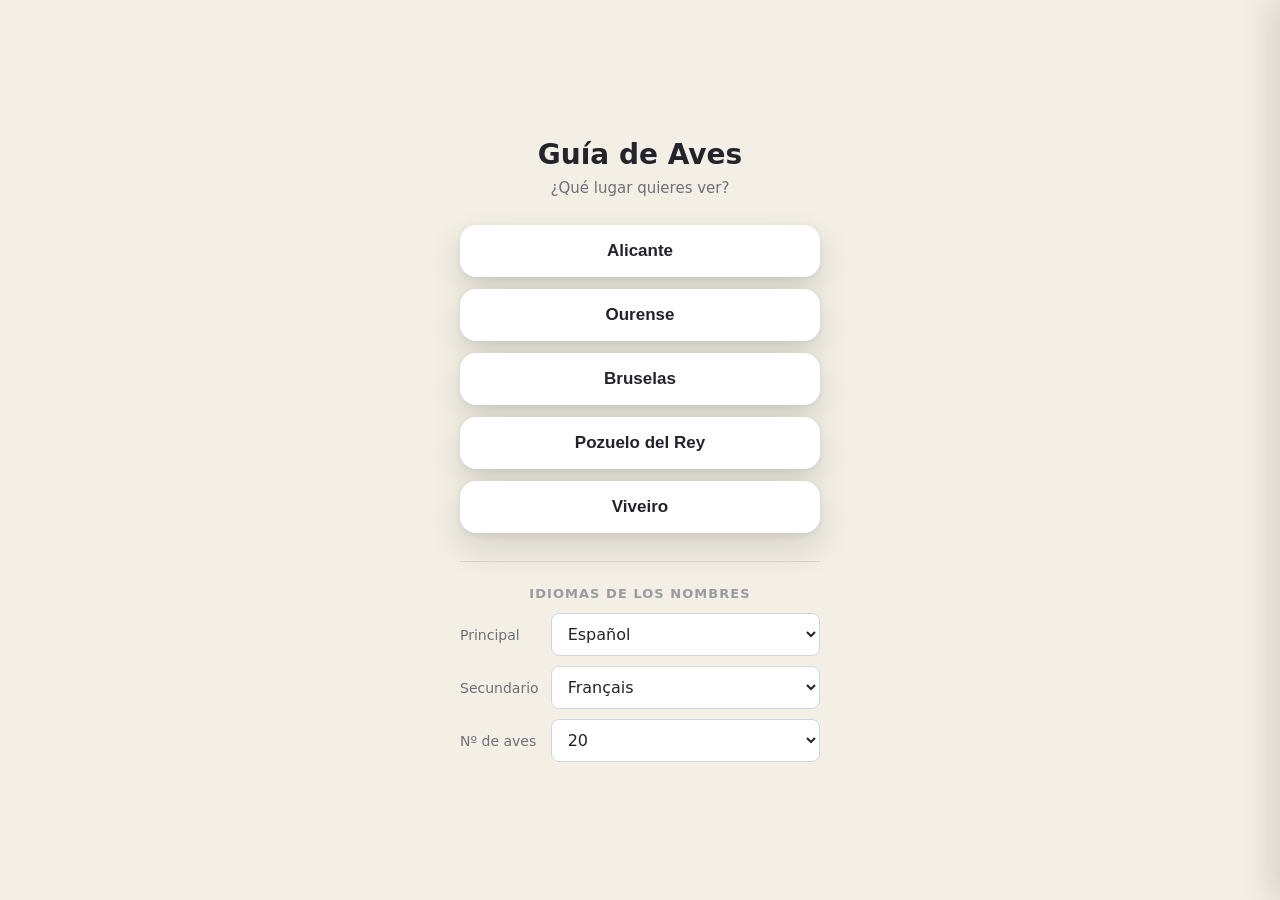
==== commit d33df56c: "Add a "Por frecuencia" order to the poster Next to "Barajar", lays the poster out in places.json ord" ====
--- a/index.html
+++ b/index.html
@@ -5,7 +5,7 @@
   <meta name="viewport" content="width=device-width, initial-scale=1.0, viewport-fit=cover">
   <meta name="theme-color" content="#f6f3ec">
   <title>Guía de Aves</title>
-  <link rel="stylesheet" href="src/style.css?v=100a8d4b65">
+  <link rel="stylesheet" href="src/style.css?v=49657f4b3c">
 </head>
 <body>
   <!-- Place chooser: shown first, before any place has been picked -->
@@ -196,6 +196,9 @@
       <button id="btn-poster-back" class="poster-ctrl-btn" aria-label="Volver a la ficha">&#8592; Volver</button>
       <div id="poster-place-name"></div>
       <div id="poster-topbar-actions">
+        <button id="btn-poster-frequency" class="poster-ctrl-btn" aria-pressed="false" aria-label="Ordenar de más a menos frecuente">
+          <span aria-hidden="true">&#128202;</span> Por frecuencia
+        </button>
         <button id="btn-poster-shuffle" class="poster-ctrl-btn" aria-label="Barajar orden">
           <span aria-hidden="true">&#128256;</span> Barajar
         </button>
@@ -217,7 +220,7 @@
        Inlined (rather than fetched) so the page works straight from file://, no server needed. -->
 <script type="application/json" id="catalog-data">
 {
-  "generated": "2026-09-28T08:22:11Z",
+  "generated": "2026-09-28T08:33:54Z",
   "places": {
     "alicante": {
       "name_es": "Alicante",
@@ -5563,6 +5566,6 @@
 }
 </script>
 
-  <script src="src/app.js?v=7bfacf7486"></script>
+  <script src="src/app.js?v=256552566b"></script>
 </body>
 </html>
--- a/src/style.css
+++ b/src/style.css
@@ -0,0 +1,1036 @@
+/* ─── Palette (light theme) ────────────────────────────────────────────── */
+:root {
+  --bg: #f3efe4;
+  --card-bg: #ffffff;
+  --text: #23232b;
+  --text-muted: #6f6f7a;
+  --text-faint: #9a9aa3;
+  --accent: #2c5f8a;
+  --accent-soft: #eaf1f7;
+  --shadow: 0 14px 34px rgba(30, 28, 20, 0.14), 0 2px 8px rgba(30, 28, 20, 0.08);
+}
+
+/* ─── Reset & base ──────────────────────────────────────────────────────── */
+*, *::before, *::after {
+  box-sizing: border-box;
+  margin: 0;
+  padding: 0;
+}
+
+html, body {
+  height: 100%;
+  overflow: hidden;
+  background: var(--bg);
+  color: var(--text);
+  font-family: system-ui, -apple-system, sans-serif;
+  -webkit-tap-highlight-color: transparent;
+  touch-action: none; /* managed by app.js */
+}
+
+/* ─── Place chooser: shown before any place has been picked ─────────────── */
+#place-chooser {
+  position: fixed;
+  inset: 0;
+  display: flex;
+  align-items: center;
+  justify-content: center;
+  padding: 24px;
+  padding-top: max(24px, env(safe-area-inset-top));
+  padding-bottom: max(24px, env(safe-area-inset-bottom));
+}
+
+#place-chooser[hidden] {
+  display: none;
+}
+
+#chooser-content {
+  width: 100%;
+  max-width: 360px;
+  text-align: center;
+}
+
+#chooser-title {
+  font-size: clamp(22px, 6vw, 28px);
+  font-weight: 700;
+}
+
+#chooser-sub {
+  margin-top: 8px;
+  color: var(--text-muted);
+  font-size: 15px;
+}
+
+#chooser-buttons {
+  display: flex;
+  flex-direction: column;
+  gap: 12px;
+  margin-top: 28px;
+}
+
+.chooser-btn {
+  background: var(--card-bg);
+  color: var(--text);
+  border: none;
+  border-radius: 16px;
+  padding: 16px;
+  font-size: 17px;
+  font-weight: 600;
+  cursor: pointer;
+  box-shadow: var(--shadow);
+  transition: background 0.15s, color 0.15s, transform 0.1s;
+}
+
+.chooser-btn:hover,
+.chooser-btn:focus-visible {
+  background: var(--accent-soft);
+  outline: 2px solid var(--accent);
+  outline-offset: 2px;
+}
+
+.chooser-btn:active {
+  transform: scale(0.98);
+}
+
+/* ─── Stage: the light backdrop the card floats on ─────────────────────── */
+#stage {
+  position: fixed;
+  inset: 0;
+  padding: 14px;
+  padding-top: max(14px, env(safe-area-inset-top));
+  padding-bottom: max(14px, env(safe-area-inset-bottom));
+  display: flex;
+}
+
+#stage[hidden] {
+  display: none;
+}
+
+#card-wrap {
+  flex: 1;
+  display: flex;
+  min-height: 0;
+}
+
+/* ─── Main card ─────────────────────────────────────────────────────────── */
+#card {
+  flex: 1;
+  display: flex;
+  flex-direction: column;
+  width: 100%;
+  max-width: 480px;
+  margin: 0 auto;
+  background: var(--card-bg);
+  border-radius: 24px;
+  box-shadow: var(--shadow);
+  overflow: hidden;
+  user-select: none;
+  transition: transform 0.24s cubic-bezier(.22,.61,.36,1), opacity 0.24s ease;
+}
+
+#card.shift-left  { transform: translateX(-28px) scale(0.97); opacity: 0; }
+#card.shift-right { transform: translateX(28px) scale(0.97); opacity: 0; }
+#card.no-anim     { transition: none; }
+
+/* ─── Image container ───────────────────────────────────────────────────── */
+#img-container {
+  position: relative;
+  flex: 1;
+  min-height: 0;
+  overflow: hidden;
+  background: var(--accent-soft);
+}
+
+#bird-img {
+  width: 100%;
+  height: 100%;
+  object-fit: contain;
+  display: block;
+  transition: opacity 0.2s ease;
+}
+
+#bird-img.loading {
+  opacity: 0;
+}
+
+.img-overlay {
+  position: absolute;
+  inset: 0;
+  display: flex;
+  align-items: center;
+  justify-content: center;
+  pointer-events: none;
+}
+
+.spinner {
+  width: 36px;
+  height: 36px;
+  border: 3px solid rgba(44, 95, 138, 0.15);
+  border-top-color: var(--accent);
+  border-radius: 50%;
+  animation: spin 0.7s linear infinite;
+}
+
+@keyframes spin {
+  to { transform: rotate(360deg); }
+}
+
+#img-loading {
+  opacity: 0;
+  transition: opacity 0.15s;
+}
+
+#img-loading.visible {
+  opacity: 1;
+}
+
+/* ─── Bird info (below the image, part of the card body) ───────────────── */
+#bird-info {
+  padding: 14px 18px 18px;
+  background: var(--card-bg);
+}
+
+#name-latin {
+  font-size: clamp(12px, 3vw, 14px);
+  font-style: italic;
+  color: var(--text-faint);
+  margin-bottom: 4px;
+}
+
+#names-row {
+  display: flex;
+  flex-wrap: wrap;
+  align-items: baseline;
+  column-gap: 10px;
+  row-gap: 2px;
+}
+
+#name-primary, #name-secondary {
+  font-size: clamp(19px, 5vw, 25px);
+  line-height: 1.15;
+}
+
+#name-primary {
+  font-weight: 700;
+  color: var(--text);
+}
+
+#name-secondary {
+  font-weight: 400;
+  font-style: italic;
+  color: var(--text-muted);
+}
+
+/* ─── Navigation buttons (prev/next bird, over the image) ───────────────── */
+#nav-controls {
+  position: absolute;
+  inset: 0;
+  pointer-events: none;
+}
+
+.nav-btn {
+  position: absolute;
+  background: rgba(255,255,255,0.85);
+  color: var(--text);
+  border: none;
+  cursor: pointer;
+  font-size: 22px;
+  line-height: 1;
+  pointer-events: auto;
+  display: flex;
+  align-items: center;
+  justify-content: center;
+  border-radius: 50%;
+  width: 42px;
+  height: 42px;
+  box-shadow: 0 2px 8px rgba(30,28,20,0.18);
+  transition: background 0.15s, transform 0.1s;
+  backdrop-filter: blur(4px);
+}
+
+.nav-btn:hover,
+.nav-btn:focus-visible {
+  background: #fff;
+  outline: 2px solid var(--accent);
+  outline-offset: 2px;
+}
+
+.nav-btn:active {
+  transform: scale(0.92);
+}
+
+#btn-prev {
+  left: 10px;
+  top: 50%;
+  transform: translateY(-50%);
+}
+
+#btn-next {
+  right: 10px;
+  top: 50%;
+  transform: translateY(-50%);
+}
+
+.nav-btn.hidden {
+  display: none;
+}
+
+/* ─── More-photos button (inside the card, over the image) ─────────────── */
+.photos-btn {
+  position: absolute;
+  right: 10px;
+  bottom: 10px;
+  background: rgba(255,255,255,0.9);
+  color: var(--text);
+  border: none;
+  border-radius: 999px;
+  padding: 7px 12px;
+  display: flex;
+  align-items: center;
+  gap: 6px;
+  font-size: 13px;
+  font-weight: 600;
+  cursor: pointer;
+  box-shadow: 0 2px 8px rgba(30,28,20,0.18);
+  transition: background 0.15s, transform 0.1s;
+}
+
+.photos-btn:hover,
+.photos-btn:focus-visible {
+  background: #fff;
+  outline: 2px solid var(--accent);
+  outline-offset: 2px;
+}
+
+.photos-btn:active {
+  transform: scale(0.95);
+}
+
+.photos-btn[hidden] {
+  display: none;
+}
+
+.photos-icon {
+  font-size: 15px;
+}
+
+/* ─── Song button (inside the card, over the image, mirrors .photos-btn) ── */
+.song-btn {
+  position: absolute;
+  left: 10px;
+  bottom: 10px;
+  background: rgba(255,255,255,0.9);
+  color: var(--text);
+  border: none;
+  border-radius: 50%;
+  width: 34px;
+  height: 34px;
+  display: flex;
+  align-items: center;
+  justify-content: center;
+  font-size: 14px;
+  cursor: pointer;
+  box-shadow: 0 2px 8px rgba(30,28,20,0.18);
+  transition: background 0.15s, transform 0.1s;
+}
+
+.song-btn:hover,
+.song-btn:focus-visible {
+  background: #fff;
+  outline: 2px solid var(--accent);
+  outline-offset: 2px;
+}
+
+.song-btn:active {
+  transform: scale(0.92);
+}
+
+.song-btn[hidden] {
+  display: none;
+}
+
+.song-btn.playing {
+  background: var(--accent);
+  color: #fff;
+}
+
+.song-icon {
+  line-height: 1;
+}
+
+/* ─── Image dots ────────────────────────────────────────────────────────── */
+#img-dots {
+  position: absolute;
+  left: 50%;
+  bottom: 10px;
+  transform: translateX(-50%);
+  display: flex;
+  flex-direction: row;
+  gap: 5px;
+}
+
+.img-dot {
+  width: 6px;
+  height: 6px;
+  border-radius: 50%;
+  background: rgba(255,255,255,0.55);
+  box-shadow: 0 1px 2px rgba(0,0,0,0.2);
+  transition: background 0.15s;
+}
+
+.img-dot.active {
+  background: #fff;
+}
+
+/* ─── Bird counter ──────────────────────────────────────────────────────── */
+#bird-counter {
+  position: fixed;
+  top: max(14px, env(safe-area-inset-top));
+  left: 14px;
+  z-index: 100;
+  font-size: 12px;
+  font-weight: 600;
+  color: var(--text-muted);
+  background: var(--card-bg);
+  padding: 5px 11px;
+  border-radius: 999px;
+  box-shadow: var(--shadow);
+  pointer-events: none;
+}
+
+/* ─── Menu button ───────────────────────────────────────────────────────── */
+#menu-btn {
+  position: fixed;
+  top: max(14px, env(safe-area-inset-top));
+  right: 14px;
+  z-index: 100;
+  background: var(--card-bg);
+  color: var(--text);
+  border: none;
+  width: 38px;
+  height: 38px;
+  border-radius: 50%;
+  font-size: 16px;
+  cursor: pointer;
+  display: flex;
+  align-items: center;
+  justify-content: center;
+  box-shadow: var(--shadow);
+  transition: background 0.15s;
+}
+
+#menu-btn:hover,
+#menu-btn:focus-visible {
+  background: var(--accent-soft);
+  outline: 2px solid var(--accent);
+  outline-offset: 2px;
+}
+
+/* ─── View toggle (Ficha / Póster, promoted as equal options) ───────────── */
+#view-toggle {
+  position: fixed;
+  top: calc(max(14px, env(safe-area-inset-top)) + 46px);
+  left: 50%;
+  transform: translateX(-50%);
+  z-index: 100;
+  display: flex;
+  gap: 2px;
+  background: var(--card-bg);
+  border-radius: 999px;
+  padding: 3px;
+  box-shadow: var(--shadow);
+}
+
+.view-toggle-btn {
+  border: none;
+  background: transparent;
+  color: var(--text-muted);
+  border-radius: 999px;
+  padding: 6px 14px;
+  font-size: 12px;
+  font-weight: 600;
+  cursor: pointer;
+  white-space: nowrap;
+  transition: background 0.15s, color 0.15s;
+}
+
+.view-toggle-btn:hover:not(.active),
+.view-toggle-btn:focus-visible {
+  background: var(--accent-soft);
+  outline: none;
+}
+
+.view-toggle-btn.active {
+  background: var(--accent);
+  color: #fff;
+}
+
+/* ─── Menu overlay ──────────────────────────────────────────────────────── */
+#menu-overlay {
+  position: fixed;
+  inset: 0;
+  background: rgba(0,0,0,0.5);
+  z-index: 200;
+  opacity: 0;
+  pointer-events: none;
+  transition: opacity 0.2s;
+}
+
+#menu-overlay.visible {
+  opacity: 1;
+  pointer-events: auto;
+}
+
+/* ─── Menu panel ────────────────────────────────────────────────────────── */
+#menu-panel {
+  position: fixed;
+  top: 0;
+  right: 0;
+  width: min(340px, 90vw);
+  height: 100%;
+  background: var(--card-bg);
+  z-index: 300;
+  overflow-y: auto;
+  transform: translateX(100%);
+  transition: transform 0.25s ease;
+  padding: 20px;
+  overscroll-behavior: contain;
+  touch-action: pan-y;
+  box-shadow: -8px 0 30px rgba(30,28,20,0.14);
+}
+
+#menu-panel:not([hidden]) {
+  transform: translateX(0);
+}
+
+/* Override hidden to allow transition */
+#menu-panel[hidden] {
+  display: block !important;
+  transform: translateX(100%);
+  pointer-events: none;
+}
+
+#menu-close {
+  position: absolute;
+  top: 16px;
+  right: 16px;
+  background: none;
+  border: none;
+  color: var(--text-faint);
+  font-size: 20px;
+  cursor: pointer;
+  padding: 4px;
+  border-radius: 4px;
+}
+
+#menu-close:hover,
+#menu-close:focus-visible {
+  color: var(--text);
+  outline: 2px solid var(--accent);
+  outline-offset: 2px;
+}
+
+#menu-content h1 {
+  font-size: 22px;
+  font-weight: 700;
+  margin-bottom: 24px;
+  color: var(--text);
+}
+
+#menu-content h2 {
+  font-size: 13px;
+  font-weight: 600;
+  text-transform: uppercase;
+  letter-spacing: 0.08em;
+  color: var(--text-faint);
+  margin-bottom: 10px;
+  margin-top: 28px;
+}
+
+/* ─── Place buttons ─────────────────────────────────────────────────────── */
+#place-buttons {
+  display: flex;
+  flex-direction: column;
+  gap: 8px;
+}
+
+.place-btn {
+  background: var(--accent-soft);
+  color: var(--accent);
+  border: 2px solid transparent;
+  border-radius: 8px;
+  padding: 12px 16px;
+  font-size: 16px;
+  font-weight: 600;
+  cursor: pointer;
+  text-align: left;
+  transition: background 0.15s, border-color 0.15s;
+}
+
+.place-btn:hover,
+.place-btn:focus-visible {
+  background: #dfeaf3;
+  outline: none;
+  border-color: var(--accent);
+}
+
+.place-btn.active {
+  border-color: var(--accent);
+  background: var(--accent);
+  color: #fff;
+}
+
+/* ─── Language selectors ───────────────────────────────────────────────── */
+.language-selectors {
+  display: grid;
+  grid-template-columns: auto minmax(0, 1fr);
+  align-items: center;
+  gap: 10px 12px;
+}
+
+.language-selectors label {
+  color: var(--text-muted);
+  font-size: 14px;
+}
+
+.language-selectors select {
+  width: 100%;
+  border: 1px solid #ccd6df;
+  border-radius: 8px;
+  background: var(--card-bg);
+  color: var(--text);
+  padding: 10px 12px;
+  font: inherit;
+}
+
+.language-selectors select:focus-visible {
+  outline: 2px solid var(--accent);
+  outline-offset: 2px;
+}
+
+/* ─── Chooser language section (main window, alongside place buttons) ──── */
+#chooser-language-section {
+  margin-top: 28px;
+  padding-top: 24px;
+  border-top: 1px solid rgba(30, 28, 20, 0.1);
+  text-align: left;
+}
+
+#chooser-language-heading {
+  font-size: 13px;
+  font-weight: 600;
+  text-transform: uppercase;
+  letter-spacing: 0.08em;
+  color: var(--text-faint);
+  margin-bottom: 12px;
+  text-align: center;
+}
+
+/* ─── Help list ─────────────────────────────────────────────────────────── */
+.help-list {
+  list-style: none;
+  display: flex;
+  flex-direction: column;
+  gap: 8px;
+}
+
+.help-list li {
+  display: flex;
+  align-items: center;
+  gap: 10px;
+  font-size: 14px;
+  color: var(--text-muted);
+}
+
+.gesture {
+  background: var(--accent-soft);
+  color: var(--accent);
+  border-radius: 6px;
+  padding: 4px 8px;
+  font-family: monospace;
+  font-size: 13px;
+  min-width: 100px;
+  text-align: center;
+}
+
+.help-note {
+  font-size: 12px;
+  color: var(--text-faint);
+  margin-top: 10px;
+  line-height: 1.5;
+}
+
+/* ─── Print button ──────────────────────────────────────────────────────── */
+.print-btn {
+  background: var(--accent);
+  color: #fff;
+  border: 2px solid transparent;
+  border-radius: 8px;
+  padding: 12px 16px;
+  font-size: 16px;
+  font-weight: 600;
+  cursor: pointer;
+  width: 100%;
+  transition: background 0.15s, border-color 0.15s;
+}
+
+.print-btn:hover,
+.print-btn:focus-visible {
+  background: #234c70;
+  outline: none;
+  border-color: var(--text);
+}
+
+/* ─── Print sheet (hidden on screen, shown by @media print below) ──────── */
+#print-sheet {
+  display: none;
+}
+
+/* Grid cell sizes, from each bird's aspect ratio (see gridSpanClass in app.js).
+   Shared by the print collage and the on-screen poster mode grid. */
+.span-normal     { grid-column: span 2; grid-row: span 2; }
+.span-normal-big { grid-column: span 3; grid-row: span 3; }
+.span-wide       { grid-column: span 3; grid-row: span 2; }
+.span-wide-big   { grid-column: span 4; grid-row: span 3; }
+.span-tall       { grid-column: span 2; grid-row: span 3; }
+.span-tall-big   { grid-column: span 3; grid-row: span 4; }
+
+/* ─── Poster mode (fullscreen bin-packed collage, quiz-friendly) ────────── */
+#poster-view {
+  position: fixed;
+  inset: 0;
+  z-index: 400;
+  display: flex;
+  flex-direction: column;
+  background: var(--bg);
+  padding: 14px;
+  padding-top: max(14px, env(safe-area-inset-top));
+  padding-bottom: max(14px, env(safe-area-inset-bottom));
+}
+
+#poster-view[hidden] {
+  display: none;
+}
+
+#poster-topbar {
+  display: flex;
+  align-items: center;
+  justify-content: space-between;
+  flex-wrap: wrap;
+  gap: 10px;
+  margin-bottom: 10px;
+}
+
+#poster-place-name {
+  font-weight: 700;
+  font-size: clamp(14px, 2.2vw, 18px);
+  color: var(--text);
+  text-align: center;
+  flex: 1;
+}
+
+#poster-topbar-actions {
+  display: flex;
+  flex-wrap: wrap;
+  gap: 8px;
+}
+
+.poster-ctrl-btn {
+  background: var(--card-bg);
+  color: var(--text);
+  border: none;
+  border-radius: 999px;
+  padding: 9px 14px;
+  display: inline-flex;
+  align-items: center;
+  gap: 6px;
+  font-size: 14px;
+  font-weight: 600;
+  cursor: pointer;
+  box-shadow: var(--shadow);
+  transition: background 0.15s, color 0.15s, transform 0.1s;
+  white-space: nowrap;
+}
+
+.poster-ctrl-btn:hover,
+.poster-ctrl-btn:focus-visible {
+  background: var(--accent-soft);
+  outline: 2px solid var(--accent);
+  outline-offset: 2px;
+}
+
+.poster-ctrl-btn:active {
+  transform: scale(0.95);
+}
+
+.poster-ctrl-btn.quiz-active,
+#btn-poster-frequency[aria-pressed="true"] {
+  background: var(--accent);
+  color: #fff;
+}
+
+.poster-ctrl-btn-round {
+  border-radius: 50%;
+  width: 42px;
+  height: 42px;
+  padding: 0;
+  justify-content: center;
+  font-size: 20px;
+}
+
+#poster-grid-wrap {
+  flex: 1;
+  min-height: 0;
+  display: flex;
+}
+
+#poster-grid {
+  flex: 1;
+  display: grid;
+  grid-template-columns: repeat(8, 1fr);
+  grid-auto-rows: 9vh;
+  grid-auto-flow: dense;
+  align-content: start;
+  gap: 1.4vh 1vw;
+  overflow-y: auto;
+}
+
+/* Frequency order: no gap-filling, so reading order is the place's list order */
+#poster-grid.by-frequency {
+  grid-auto-flow: row;
+}
+
+#poster-bottombar {
+  display: flex;
+  align-items: center;
+  justify-content: center;
+  gap: 18px;
+  margin-top: 10px;
+}
+
+#poster-page-indicator {
+  font-size: 14px;
+  font-weight: 600;
+  color: var(--text-muted);
+  min-width: 56px;
+  text-align: center;
+}
+
+.poster-bird-cell {
+  display: flex;
+  flex-direction: column;
+  align-items: center;
+  justify-content: flex-end;
+  min-width: 0;
+  min-height: 0;
+  cursor: pointer;
+}
+
+.poster-bird-img-wrap {
+  flex: 1;
+  min-height: 0;
+  width: 100%;
+  display: flex;
+  align-items: center;
+  justify-content: center;
+}
+
+.poster-bird-img {
+  max-width: 100%;
+  max-height: 100%;
+  width: auto;
+  height: auto;
+  object-fit: contain;
+  display: block;
+  filter: drop-shadow(0 3px 6px rgba(30, 28, 20, 0.18));
+}
+
+/* Boxed fallback photo (only used if a species has no poster-cutout.png yet) */
+.poster-bird-img:not(.poster-bird-img-cutout) {
+  border-radius: 12px;
+  background: var(--card-bg);
+  padding: 6px;
+  box-shadow: var(--shadow);
+  filter: none;
+}
+
+.poster-bird-label {
+  margin-top: 3px;
+  text-align: center;
+  line-height: 1.15;
+  transition: opacity 0.15s;
+}
+
+.poster-name-primary,
+.poster-name-secondary,
+.poster-name-latin {
+  display: block;
+}
+
+.poster-name-primary {
+  font-weight: 700;
+  font-size: clamp(10px, 1.3vw, 13px);
+  color: var(--text);
+}
+
+.poster-name-secondary {
+  font-style: italic;
+  font-size: clamp(9px, 1.1vw, 11px);
+  color: var(--text-muted);
+}
+
+.poster-name-latin {
+  font-size: clamp(8px, 0.9vw, 10px);
+  font-style: italic;
+  color: var(--text-faint);
+}
+
+/* Quiz mode: names hidden by default, revealed per-bird on tap */
+#poster-grid:not(.show-names) .poster-bird-cell:not(.revealed) .poster-bird-label {
+  opacity: 0;
+  pointer-events: none;
+}
+
+/* ─── Print (A4 guide, replaces the old Puppeteer-rendered PDF) ─────────── */
+@media print {
+  @page {
+    size: A4 portrait;
+    margin: 15mm 12mm 12mm 12mm;
+  }
+
+  html, body {
+    height: auto;
+    overflow: visible;
+    background: #fff;
+    color: #111;
+  }
+
+  #stage, #menu-overlay, #menu-panel, #poster-view {
+    display: none !important;
+  }
+
+  #print-sheet {
+    display: block;
+  }
+
+  .print-page {
+    page-break-after: always;
+  }
+
+  .print-page:last-child {
+    page-break-after: auto;
+  }
+
+  .print-page-header {
+    display: flex;
+    justify-content: space-between;
+    align-items: center;
+    border-bottom: 2px solid #2c5f8a;
+    padding-bottom: 4mm;
+    margin-bottom: 5mm;
+  }
+
+  .print-place-name {
+    font-size: 20pt;
+    font-weight: 700;
+    color: #2c5f8a;
+  }
+
+  .print-page-num {
+    font-size: 11pt;
+    color: #777;
+  }
+
+  /* Collage grid: dense flow packs the varying cell sizes without gaps left
+     by strict row/column order — this *is* the bin-packing, done in CSS. */
+  .print-poster-grid {
+    display: grid;
+    grid-template-columns: repeat(8, 1fr);
+    grid-auto-rows: 21mm;
+    grid-auto-flow: dense;
+    column-gap: 3mm;
+    row-gap: 1mm;
+    /* No fixed height/overflow:hidden here on purpose — if a page's mix of
+       cell sizes ever needs more room than fits, it should visibly spill
+       onto an extra printed page, never silently clip a bird off. */
+  }
+
+  .print-bird-cell {
+    display: flex;
+    flex-direction: column;
+    align-items: center;
+    justify-content: flex-end;
+    min-width: 0;
+    min-height: 0;
+  }
+
+  .print-bird-img-wrap {
+    flex: 1;
+    min-height: 0;
+    width: 100%;
+    display: flex;
+    align-items: center;
+    justify-content: center;
+    overflow: visible;
+  }
+
+  .print-bird-img {
+    max-width: 100%;
+    max-height: 100%;
+    width: auto;
+    height: auto;
+    object-fit: contain;
+    display: block;
+  }
+
+  /* Boxed fallback photo (only used if a species has no poster-cutout.png yet) */
+  .print-bird-img:not(.print-bird-img-cutout) {
+    border-radius: 3mm;
+    background: #f5f5f5;
+    padding: 2mm;
+  }
+
+  .print-bird-label {
+    margin-top: 1mm;
+    text-align: center;
+    line-height: 1.15;
+  }
+
+  .print-name-primary, .print-name-secondary {
+    font-size: 9pt;
+  }
+
+  .print-name-primary {
+    font-weight: 700;
+  }
+
+  .print-name-secondary {
+    color: #444;
+    font-style: italic;
+  }
+
+  .print-name-latin {
+    display: block;
+    font-size: 6.5pt;
+    color: #888;
+    font-style: italic;
+  }
+}
+
+/* ─── Reduced motion ────────────────────────────────────────────────────── */
+@media (prefers-reduced-motion: reduce) {
+  *, *::before, *::after {
+    animation-duration: 0.01ms !important;
+    transition-duration: 0.01ms !important;
+  }
+}
+
+/* ─── Landscape adjustments ─────────────────────────────────────────────── */
+@media (orientation: landscape) and (max-height: 500px) {
+  #bird-info {
+    padding: 8px 16px 10px;
+  }
+
+  #name-primary, #name-secondary {
+    font-size: clamp(16px, 5vh, 22px);
+  }
+}
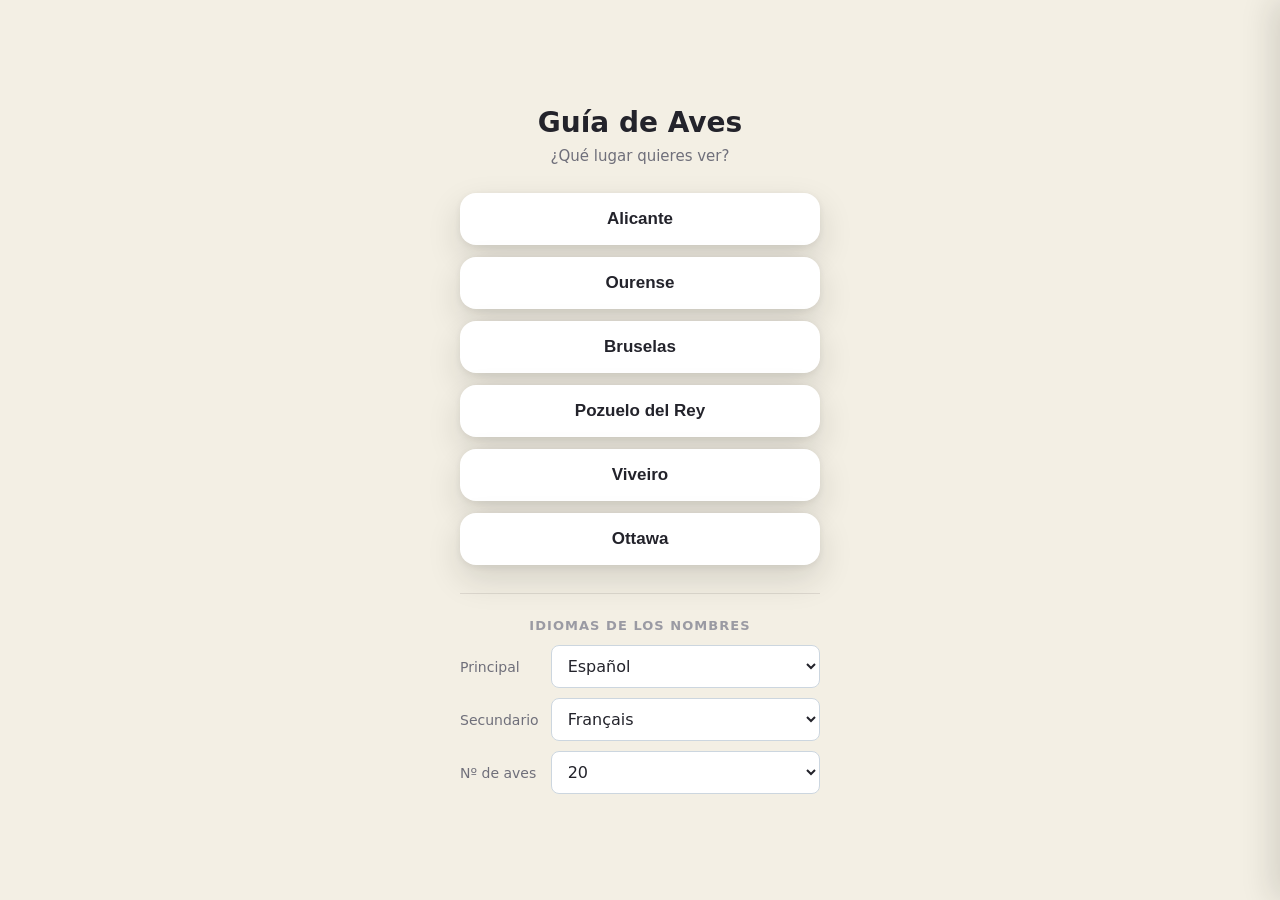
==== commit f352524b: "Add Ottawa as a sixth place The 25 species most reported on eBird around Ottawa, 20 of them new to t" ====
--- a/index.html
+++ b/index.html
@@ -5,7 +5,7 @@
   <meta name="viewport" content="width=device-width, initial-scale=1.0, viewport-fit=cover">
   <meta name="theme-color" content="#f6f3ec">
   <title>Guía de Aves</title>
-  <link rel="stylesheet" href="src/style.css?v=49657f4b3c">
+  <link rel="stylesheet" href="src/style.css?v=59dde5de77">
 </head>
 <body>
   <!-- Place chooser: shown first, before any place has been picked -->
@@ -19,6 +19,7 @@
         <button class="chooser-btn" data-place="bruselas">Bruselas</button>
         <button class="chooser-btn" data-place="pozuelo">Pozuelo del Rey</button>
         <button class="chooser-btn" data-place="viveiro">Viveiro</button>
+        <button class="chooser-btn" data-place="ottawa">Ottawa</button>
       </div>
 
       <div id="chooser-language-section">
@@ -106,6 +107,8 @@
             <p id="name-primary"></p>
             <p id="name-secondary"></p>
           </div>
+          <!-- How often the bird is seen here each month (eBird), filled by app.js -->
+          <div id="season" role="img" hidden></div>
         </div>
       </div>
     </main>
@@ -126,6 +129,7 @@
           <button class="place-btn" data-place="bruselas">Bruselas</button>
           <button class="place-btn" data-place="pozuelo">Pozuelo del Rey</button>
           <button class="place-btn" data-place="viveiro">Viveiro</button>
+          <button class="place-btn" data-place="ottawa">Ottawa</button>
         </div>
       </section>
 
@@ -168,6 +172,7 @@
           <li><span class="gesture">→ deslizar</span> Ave anterior</li>
           <li><span class="gesture">&#128247; botón</span> Más fotos de esta ave</li>
           <li><span class="gesture">&#128266; botón</span> Reproducir el canto</li>
+          <li><span class="gesture">Póster: tocar ave</span> Abrir su ficha (en «Adivinar», el primer toque muestra el nombre)</li>
         </ul>
         <p class="help-note">También puedes usar las flechas del teclado o los botones de la pantalla.</p>
       </section>
@@ -193,7 +198,7 @@
        random order, with a names on/off toggle for quizzing (tap a bird to reveal its name). -->
   <div id="poster-view" hidden>
     <div id="poster-topbar">
-      <button id="btn-poster-back" class="poster-ctrl-btn" aria-label="Volver a la ficha">&#8592; Volver</button>
+      <button id="btn-poster-back" class="poster-ctrl-btn" aria-label="Ir a las fichas">&#8592; Fichas</button>
       <div id="poster-place-name"></div>
       <div id="poster-topbar-actions">
         <button id="btn-poster-frequency" class="poster-ctrl-btn" aria-pressed="false" aria-label="Ordenar de más a menos frecuente">
@@ -220,7 +225,7 @@
        Inlined (rather than fetched) so the page works straight from file://, no server needed. -->
 <script type="application/json" id="catalog-data">
 {
-  "generated": "2026-09-28T08:33:54Z",
+  "generated": "2026-09-28T21:22:06Z",
   "places": {
     "alicante": {
       "name_es": "Alicante",
@@ -246,7 +251,289 @@
         "Apus pallidus",
         "Chloris chloris",
         "Oenanthe leucura"
-      ]
+      ],
+      "months": {
+        "Passer domesticus": [
+          66,
+          73,
+          80,
+          88,
+          94,
+          97,
+          100,
+          72,
+          77,
+          73,
+          65,
+          62
+        ],
+        "Streptopelia decaocto": [
+          60,
+          63,
+          78,
+          82,
+          93,
+          90,
+          100,
+          77,
+          76,
+          75,
+          63,
+          55
+        ],
+        "Larus michahellis": [
+          98,
+          81,
+          97,
+          100,
+          87,
+          99,
+          85,
+          71,
+          55,
+          75,
+          84,
+          88
+        ],
+        "Curruca melanocephala": [
+          85,
+          85,
+          87,
+          81,
+          89,
+          100,
+          73,
+          54,
+          88,
+          90,
+          94,
+          80
+        ],
+        "Turdus merula": [
+          59,
+          76,
+          87,
+          91,
+          96,
+          100,
+          74,
+          67,
+          81,
+          74,
+          67,
+          58
+        ],
+        "Motacilla alba": [
+          96,
+          100,
+          77,
+          38,
+          48,
+          49,
+          48,
+          44,
+          56,
+          58,
+          95,
+          97
+        ],
+        "Serinus serinus": [
+          53,
+          73,
+          83,
+          77,
+          100,
+          74,
+          42,
+          18,
+          22,
+          38,
+          37,
+          40
+        ],
+        "Sturnus unicolor": [
+          49,
+          47,
+          63,
+          87,
+          100,
+          68,
+          36,
+          56,
+          70,
+          66,
+          54,
+          41
+        ],
+        "Falco tinnunculus": [
+          78,
+          69,
+          85,
+          71,
+          52,
+          84,
+          67,
+          63,
+          85,
+          100,
+          84,
+          76
+        ],
+        "Erithacus rubecula": [
+          82,
+          82,
+          64,
+          44,
+          23,
+          22,
+          14,
+          25,
+          50,
+          93,
+          100,
+          89
+        ],
+        "Phoenicurus ochruros": [
+          92,
+          90,
+          66,
+          6,
+          4,
+          1,
+          3,
+          4,
+          5,
+          29,
+          100,
+          91
+        ],
+        "Parus major": [
+          47,
+          90,
+          75,
+          100,
+          78,
+          69,
+          65,
+          56,
+          83,
+          87,
+          66,
+          60
+        ],
+        "Carduelis carduelis": [
+          62,
+          65,
+          75,
+          82,
+          100,
+          92,
+          69,
+          55,
+          59,
+          64,
+          51,
+          53
+        ],
+        "Columba livia": [
+          64,
+          71,
+          67,
+          81,
+          88,
+          95,
+          100,
+          99,
+          70,
+          66,
+          48,
+          57
+        ],
+        "Upupa epops": [
+          60,
+          71,
+          84,
+          82,
+          82,
+          78,
+          100,
+          77,
+          68,
+          69,
+          46,
+          51
+        ],
+        "Apus apus": [
+          0,
+          0,
+          22,
+          67,
+          100,
+          96,
+          95,
+          71,
+          32,
+          3,
+          0,
+          0
+        ],
+        "Phalacrocorax carbo": [
+          96,
+          78,
+          50,
+          24,
+          4,
+          2,
+          6,
+          3,
+          2,
+          40,
+          64,
+          100
+        ],
+        "Apus pallidus": [
+          0,
+          0,
+          20,
+          70,
+          65,
+          100,
+          81,
+          69,
+          46,
+          10,
+          1,
+          0
+        ],
+        "Chloris chloris": [
+          77,
+          80,
+          93,
+          75,
+          100,
+          91,
+          93,
+          28,
+          40,
+          60,
+          47,
+          56
+        ],
+        "Oenanthe leucura": [
+          51,
+          46,
+          59,
+          55,
+          69,
+          85,
+          100,
+          55,
+          33,
+          29,
+          38,
+          33
+        ]
+      }
     },
     "ourense": {
       "name_es": "Ourense",
@@ -272,7 +559,289 @@
         "Delichon urbicum",
         "Hirundo rustica",
         "Cinclus cinclus"
-      ]
+      ],
+      "months": {
+        "Passer domesticus": [
+          71,
+          65,
+          74,
+          100,
+          87,
+          93,
+          100,
+          96,
+          72,
+          69,
+          64,
+          67
+        ],
+        "Turdus merula": [
+          100,
+          85,
+          90,
+          100,
+          95,
+          95,
+          76,
+          75,
+          83,
+          91,
+          85,
+          92
+        ],
+        "Columba palumbus": [
+          63,
+          63,
+          80,
+          85,
+          76,
+          73,
+          66,
+          100,
+          70,
+          81,
+          91,
+          74
+        ],
+        "Motacilla alba": [
+          81,
+          69,
+          65,
+          71,
+          60,
+          64,
+          74,
+          100,
+          81,
+          75,
+          74,
+          84
+        ],
+        "Erithacus rubecula": [
+          100,
+          62,
+          72,
+          51,
+          55,
+          51,
+          53,
+          73,
+          87,
+          99,
+          95,
+          100
+        ],
+        "Anas platyrhynchos": [
+          68,
+          91,
+          86,
+          60,
+          55,
+          39,
+          52,
+          63,
+          79,
+          84,
+          100,
+          68
+        ],
+        "Larus michahellis": [
+          52,
+          100,
+          74,
+          82,
+          66,
+          65,
+          71,
+          85,
+          48,
+          48,
+          57,
+          62
+        ],
+        "Columba livia": [
+          77,
+          80,
+          66,
+          93,
+          69,
+          80,
+          75,
+          100,
+          60,
+          60,
+          63,
+          64
+        ],
+        "Sturnus unicolor": [
+          72,
+          57,
+          57,
+          92,
+          69,
+          71,
+          84,
+          100,
+          79,
+          87,
+          40,
+          81
+        ],
+        "Parus major": [
+          94,
+          100,
+          93,
+          75,
+          70,
+          29,
+          21,
+          22,
+          76,
+          85,
+          100,
+          75
+        ],
+        "Apus apus": [
+          0,
+          0,
+          0,
+          50,
+          87,
+          100,
+          86,
+          5,
+          0,
+          0,
+          0,
+          0
+        ],
+        "Serinus serinus": [
+          16,
+          36,
+          82,
+          80,
+          85,
+          100,
+          73,
+          17,
+          12,
+          21,
+          10,
+          6
+        ],
+        "Carduelis carduelis": [
+          43,
+          39,
+          63,
+          53,
+          62,
+          100,
+          90,
+          71,
+          69,
+          65,
+          17,
+          68
+        ],
+        "Motacilla cinerea": [
+          68,
+          55,
+          49,
+          19,
+          46,
+          53,
+          48,
+          59,
+          93,
+          100,
+          88,
+          96
+        ],
+        "Streptopelia decaocto": [
+          42,
+          57,
+          62,
+          100,
+          57,
+          52,
+          45,
+          28,
+          24,
+          32,
+          33,
+          37
+        ],
+        "Actitis hypoleucos": [
+          35,
+          44,
+          19,
+          21,
+          5,
+          0,
+          16,
+          40,
+          46,
+          52,
+          100,
+          53
+        ],
+        "Alcedo atthis": [
+          34,
+          21,
+          32,
+          7,
+          13,
+          9,
+          13,
+          23,
+          77,
+          100,
+          94,
+          56
+        ],
+        "Delichon urbicum": [
+          0,
+          0,
+          0,
+          48,
+          61,
+          86,
+          100,
+          85,
+          35,
+          0,
+          0,
+          0
+        ],
+        "Hirundo rustica": [
+          5,
+          15,
+          30,
+          100,
+          99,
+          80,
+          73,
+          80,
+          27,
+          15,
+          0,
+          0
+        ],
+        "Cinclus cinclus": [
+          56,
+          75,
+          0,
+          0,
+          0,
+          0,
+          0,
+          0,
+          0,
+          100,
+          97,
+          51
+        ]
+      }
     },
     "bruselas": {
       "name_es": "Bruselas",
@@ -299,7 +868,303 @@
         "Coloeus monedula",
         "Sturnus vulgaris",
         "Apus apus"
-      ]
+      ],
+      "months": {
+        "Columba palumbus": [
+          70,
+          67,
+          63,
+          67,
+          63,
+          75,
+          83,
+          100,
+          81,
+          65,
+          58,
+          62
+        ],
+        "Corvus corone": [
+          91,
+          80,
+          80,
+          82,
+          75,
+          77,
+          90,
+          100,
+          86,
+          94,
+          88,
+          85
+        ],
+        "Pica pica": [
+          90,
+          82,
+          78,
+          73,
+          70,
+          71,
+          67,
+          100,
+          87,
+          90,
+          87,
+          85
+        ],
+        "Parus major": [
+          100,
+          99,
+          88,
+          88,
+          77,
+          62,
+          50,
+          70,
+          86,
+          88,
+          91,
+          95
+        ],
+        "Psittacula krameri": [
+          74,
+          72,
+          72,
+          72,
+          68,
+          67,
+          69,
+          100,
+          94,
+          86,
+          76,
+          84
+        ],
+        "Columba livia": [
+          81,
+          63,
+          66,
+          71,
+          70,
+          88,
+          100,
+          93,
+          97,
+          87,
+          86,
+          74
+        ],
+        "Turdus merula": [
+          75,
+          81,
+          76,
+          86,
+          91,
+          100,
+          92,
+          46,
+          43,
+          63,
+          70,
+          75
+        ],
+        "Cyanistes caeruleus": [
+          93,
+          98,
+          91,
+          89,
+          76,
+          50,
+          49,
+          70,
+          81,
+          70,
+          89,
+          100
+        ],
+        "Erithacus rubecula": [
+          79,
+          100,
+          90,
+          91,
+          80,
+          71,
+          50,
+          47,
+          87,
+          96,
+          97,
+          88
+        ],
+        "Alopochen aegyptiaca": [
+          76,
+          67,
+          76,
+          83,
+          87,
+          100,
+          82,
+          99,
+          93,
+          94,
+          76,
+          81
+        ],
+        "Anas platyrhynchos": [
+          83,
+          95,
+          86,
+          94,
+          95,
+          96,
+          99,
+          100,
+          74,
+          91,
+          95,
+          86
+        ],
+        "Fulica atra": [
+          88,
+          88,
+          75,
+          74,
+          76,
+          90,
+          91,
+          100,
+          92,
+          90,
+          77,
+          81
+        ],
+        "Fringilla coelebs": [
+          93,
+          100,
+          88,
+          64,
+          63,
+          65,
+          47,
+          19,
+          26,
+          68,
+          79,
+          100
+        ],
+        "Chroicocephalus ridibundus": [
+          97,
+          80,
+          32,
+          1,
+          3,
+          5,
+          42,
+          61,
+          53,
+          83,
+          97,
+          100
+        ],
+        "Branta canadensis": [
+          52,
+          61,
+          73,
+          100,
+          79,
+          89,
+          68,
+          61,
+          30,
+          36,
+          30,
+          50
+        ],
+        "Garrulus glandarius": [
+          75,
+          64,
+          77,
+          62,
+          47,
+          32,
+          54,
+          51,
+          94,
+          100,
+          66,
+          74
+        ],
+        "Dendrocopos major": [
+          100,
+          95,
+          90,
+          64,
+          80,
+          65,
+          64,
+          70,
+          74,
+          44,
+          76,
+          73
+        ],
+        "Passer domesticus": [
+          28,
+          44,
+          36,
+          42,
+          60,
+          100,
+          53,
+          51,
+          42,
+          31,
+          40,
+          44
+        ],
+        "Coloeus monedula": [
+          60,
+          46,
+          82,
+          78,
+          100,
+          50,
+          45,
+          49,
+          64,
+          81,
+          73,
+          45
+        ],
+        "Sturnus vulgaris": [
+          59,
+          61,
+          54,
+          57,
+          84,
+          100,
+          30,
+          11,
+          27,
+          64,
+          60,
+          98
+        ],
+        "Apus apus": [
+          0,
+          0,
+          0,
+          5,
+          56,
+          89,
+          100,
+          18,
+          0,
+          0,
+          0,
+          0
+        ]
+      }
     },
     "pozuelo": {
       "name_es": "Pozuelo del Rey",
@@ -321,11 +1186,353 @@
         "Chloris chloris",
         "Hirundo rustica",
         "Alectoris rufa",
+        "Milvus milvus",
         "Merops apiaster",
+        "Otis tarda",
         "Upupa epops",
         "Falco tinnunculus",
-        "Apus apus"
-      ]
+        "Apus apus",
+        "Milvus migrans",
+        "Grus grus"
+      ],
+      "months": {
+        "Columba palumbus": [
+          61,
+          63,
+          66,
+          65,
+          65,
+          78,
+          92,
+          94,
+          100,
+          77,
+          57,
+          69
+        ],
+        "Turdus merula": [
+          82,
+          79,
+          70,
+          69,
+          57,
+          82,
+          87,
+          96,
+          100,
+          88,
+          90,
+          100
+        ],
+        "Curruca melanocephala": [
+          76,
+          60,
+          59,
+          61,
+          60,
+          70,
+          81,
+          100,
+          95,
+          77,
+          78,
+          87
+        ],
+        "Galerida cristata": [
+          93,
+          96,
+          76,
+          62,
+          78,
+          68,
+          57,
+          67,
+          89,
+          100,
+          88,
+          100
+        ],
+        "Pica pica": [
+          100,
+          90,
+          88,
+          79,
+          65,
+          83,
+          94,
+          68,
+          99,
+          99,
+          86,
+          96
+        ],
+        "Sturnus unicolor": [
+          93,
+          82,
+          87,
+          80,
+          84,
+          80,
+          100,
+          76,
+          97,
+          93,
+          76,
+          78
+        ],
+        "Parus major": [
+          90,
+          92,
+          82,
+          87,
+          54,
+          55,
+          53,
+          67,
+          100,
+          61,
+          63,
+          75
+        ],
+        "Passer domesticus": [
+          71,
+          66,
+          78,
+          75,
+          62,
+          77,
+          100,
+          73,
+          96,
+          73,
+          60,
+          61
+        ],
+        "Emberiza calandra": [
+          84,
+          100,
+          75,
+          77,
+          89,
+          79,
+          39,
+          50,
+          44,
+          47,
+          57,
+          68
+        ],
+        "Linaria cannabina": [
+          100,
+          91,
+          81,
+          68,
+          61,
+          88,
+          89,
+          89,
+          64,
+          83,
+          62,
+          84
+        ],
+        "Serinus serinus": [
+          67,
+          73,
+          87,
+          86,
+          76,
+          100,
+          93,
+          76,
+          58,
+          50,
+          49,
+          44
+        ],
+        "Carduelis carduelis": [
+          63,
+          50,
+          54,
+          67,
+          71,
+          79,
+          92,
+          100,
+          79,
+          62,
+          51,
+          46
+        ],
+        "Streptopelia decaocto": [
+          78,
+          56,
+          75,
+          87,
+          44,
+          56,
+          75,
+          73,
+          100,
+          75,
+          60,
+          70
+        ],
+        "Chloris chloris": [
+          21,
+          26,
+          49,
+          80,
+          56,
+          95,
+          100,
+          68,
+          43,
+          33,
+          21,
+          19
+        ],
+        "Hirundo rustica": [
+          0,
+          0,
+          25,
+          61,
+          62,
+          64,
+          94,
+          100,
+          57,
+          4,
+          1,
+          0
+        ],
+        "Alectoris rufa": [
+          58,
+          100,
+          82,
+          55,
+          87,
+          5,
+          26,
+          41,
+          35,
+          46,
+          69,
+          39
+        ],
+        "Milvus milvus": [
+          77,
+          98,
+          95,
+          95,
+          86,
+          13,
+          10,
+          4,
+          14,
+          57,
+          100,
+          80
+        ],
+        "Merops apiaster": [
+          0,
+          0,
+          0,
+          32,
+          48,
+          55,
+          100,
+          100,
+          12,
+          0,
+          0,
+          0
+        ],
+        "Otis tarda": [
+          47,
+          50,
+          100,
+          83,
+          87,
+          4,
+          16,
+          18,
+          14,
+          49,
+          71,
+          47
+        ],
+        "Upupa epops": [
+          4,
+          17,
+          61,
+          84,
+          100,
+          85,
+          48,
+          31,
+          17,
+          0,
+          6,
+          6
+        ],
+        "Falco tinnunculus": [
+          48,
+          67,
+          100,
+          94,
+          68,
+          32,
+          18,
+          13,
+          18,
+          66,
+          78,
+          57
+        ],
+        "Apus apus": [
+          0,
+          0,
+          0,
+          38,
+          100,
+          93,
+          88,
+          18,
+          0,
+          0,
+          0,
+          0
+        ],
+        "Milvus migrans": [
+          0,
+          4,
+          73,
+          70,
+          100,
+          45,
+          25,
+          14,
+          4,
+          0,
+          2,
+          4
+        ],
+        "Grus grus": [
+          10,
+          48,
+          3,
+          0,
+          0,
+          0,
+          0,
+          0,
+          0,
+          27,
+          100,
+          16
+        ]
+      }
     },
     "viveiro": {
       "name_es": "Viveiro",
@@ -351,7 +1558,672 @@
         "Phoenicurus ochruros",
         "Parus major",
         "Columba palumbus"
-      ]
+      ],
+      "months": {
+        "Larus michahellis": [
+          77,
+          100,
+          100,
+          39,
+          34,
+          57,
+          66,
+          77,
+          55,
+          63,
+          49,
+          73
+        ],
+        "Chroicocephalus ridibundus": [
+          72,
+          100,
+          85,
+          15,
+          0,
+          4,
+          30,
+          62,
+          52,
+          40,
+          61,
+          76
+        ],
+        "Motacilla alba": [
+          86,
+          83,
+          50,
+          35,
+          28,
+          100,
+          74,
+          81,
+          77,
+          76,
+          74,
+          79
+        ],
+        "Corvus corone": [
+          87,
+          100,
+          51,
+          53,
+          74,
+          60,
+          68,
+          61,
+          81,
+          94,
+          72,
+          63
+        ],
+        "Phalacrocorax carbo": [
+          100,
+          91,
+          86,
+          20,
+          9,
+          5,
+          0,
+          32,
+          40,
+          57,
+          74,
+          86
+        ],
+        "Erithacus rubecula": [
+          65,
+          16,
+          82,
+          84,
+          90,
+          48,
+          79,
+          32,
+          100,
+          93,
+          69,
+          54
+        ],
+        "Larus fuscus": [
+          35,
+          100,
+          48,
+          16,
+          4,
+          13,
+          29,
+          38,
+          27,
+          54,
+          41,
+          58
+        ],
+        "Egretta garzetta": [
+          71,
+          100,
+          79,
+          16,
+          0,
+          42,
+          21,
+          65,
+          65,
+          69,
+          82,
+          75
+        ],
+        "Turdus merula": [
+          42,
+          28,
+          65,
+          100,
+          89,
+          70,
+          63,
+          36,
+          48,
+          38,
+          39,
+          45
+        ],
+        "Troglodytes troglodytes": [
+          39,
+          23,
+          60,
+          100,
+          92,
+          38,
+          62,
+          28,
+          35,
+          49,
+          48,
+          27
+        ],
+        "Passer domesticus": [
+          23,
+          79,
+          64,
+          50,
+          48,
+          100,
+          80,
+          97,
+          61,
+          32,
+          30,
+          54
+        ],
+        "Saxicola rubicola": [
+          54,
+          20,
+          51,
+          100,
+          92,
+          52,
+          72,
+          57,
+          26,
+          69,
+          53,
+          30
+        ],
+        "Actitis hypoleucos": [
+          27,
+          76,
+          25,
+          43,
+          0,
+          0,
+          18,
+          100,
+          87,
+          79,
+          96,
+          58
+        ],
+        "Ardea cinerea": [
+          100,
+          69,
+          28,
+          41,
+          0,
+          0,
+          33,
+          89,
+          96,
+          95,
+          84,
+          82
+        ],
+        "Pica pica": [
+          79,
+          46,
+          96,
+          47,
+          36,
+          100,
+          83,
+          68,
+          95,
+          41,
+          39,
+          93
+        ],
+        "Carduelis carduelis": [
+          27,
+          0,
+          6,
+          56,
+          100,
+          68,
+          59,
+          47,
+          35,
+          53,
+          30,
+          26
+        ],
+        "Hirundo rustica": [
+          0,
+          0,
+          0,
+          48,
+          38,
+          72,
+          68,
+          100,
+          59,
+          9,
+          0,
+          0
+        ],
+        "Phoenicurus ochruros": [
+          87,
+          100,
+          12,
+          10,
+          13,
+          41,
+          33,
+          66,
+          52,
+          96,
+          43,
+          81
+        ],
+        "Parus major": [
+          16,
+          5,
+          38,
+          72,
+          100,
+          53,
+          37,
+          26,
+          36,
+          47,
+          43,
+          22
+        ],
+        "Columba palumbus": [
+          45,
+          0,
+          32,
+          47,
+          95,
+          100,
+          90,
+          68,
+          58,
+          34,
+          28,
+          23
+        ]
+      }
+    },
+    "ottawa": {
+      "name_es": "Ottawa",
+      "name_fr": "Ottawa",
+      "species": [
+        "Poecile atricapillus",
+        "Corvus brachyrhynchos",
+        "Cardinalis cardinalis",
+        "Larus delawarensis",
+        "Spinus tristis",
+        "Turdus migratorius",
+        "Anas platyrhynchos",
+        "Branta canadensis",
+        "Melospiza melodia",
+        "Sitta carolinensis",
+        "Dryobates pubescens",
+        "Sturnus vulgaris",
+        "Cyanocitta cristata",
+        "Agelaius phoeniceus",
+        "Junco hyemalis",
+        "Nannopterum auritum",
+        "Haemorhous mexicanus",
+        "Dryobates villosus",
+        "Columba livia",
+        "Quiscalus quiscula",
+        "Corvus corax",
+        "Passer domesticus",
+        "Aix sponsa",
+        "Zonotrichia albicollis",
+        "Bombycilla cedrorum"
+      ],
+      "months": {
+        "Poecile atricapillus": [
+          98,
+          100,
+          67,
+          44,
+          31,
+          29,
+          38,
+          34,
+          37,
+          52,
+          64,
+          88
+        ],
+        "Corvus brachyrhynchos": [
+          97,
+          100,
+          80,
+          46,
+          33,
+          36,
+          38,
+          33,
+          38,
+          52,
+          68,
+          91
+        ],
+        "Cardinalis cardinalis": [
+          88,
+          100,
+          81,
+          57,
+          43,
+          45,
+          52,
+          41,
+          35,
+          45,
+          56,
+          81
+        ],
+        "Larus delawarensis": [
+          4,
+          7,
+          94,
+          81,
+          56,
+          70,
+          71,
+          65,
+          69,
+          93,
+          100,
+          35
+        ],
+        "Spinus tristis": [
+          94,
+          92,
+          75,
+          75,
+          69,
+          78,
+          100,
+          79,
+          57,
+          56,
+          82,
+          100
+        ],
+        "Turdus migratorius": [
+          50,
+          54,
+          97,
+          100,
+          80,
+          94,
+          92,
+          51,
+          41,
+          75,
+          61,
+          47
+        ],
+        "Anas platyrhynchos": [
+          81,
+          72,
+          85,
+          75,
+          55,
+          53,
+          54,
+          62,
+          66,
+          85,
+          100,
+          82
+        ],
+        "Branta canadensis": [
+          13,
+          15,
+          84,
+          75,
+          51,
+          40,
+          40,
+          47,
+          65,
+          92,
+          100,
+          45
+        ],
+        "Melospiza melodia": [
+          5,
+          5,
+          48,
+          100,
+          76,
+          91,
+          98,
+          63,
+          59,
+          59,
+          8,
+          5
+        ],
+        "Sitta carolinensis": [
+          100,
+          95,
+          60,
+          35,
+          24,
+          17,
+          28,
+          31,
+          36,
+          46,
+          62,
+          91
+        ],
+        "Dryobates pubescens": [
+          100,
+          97,
+          63,
+          47,
+          32,
+          23,
+          35,
+          37,
+          38,
+          43,
+          57,
+          85
+        ],
+        "Sturnus vulgaris": [
+          88,
+          91,
+          100,
+          82,
+          68,
+          80,
+          62,
+          35,
+          36,
+          54,
+          57,
+          73
+        ],
+        "Cyanocitta cristata": [
+          66,
+          67,
+          57,
+          44,
+          57,
+          47,
+          44,
+          53,
+          92,
+          100,
+          99,
+          88
+        ],
+        "Agelaius phoeniceus": [
+          0,
+          4,
+          84,
+          100,
+          88,
+          87,
+          75,
+          24,
+          13,
+          31,
+          10,
+          1
+        ],
+        "Junco hyemalis": [
+          100,
+          100,
+          71,
+          68,
+          9,
+          0,
+          0,
+          0,
+          8,
+          64,
+          75,
+          100
+        ],
+        "Nannopterum auritum": [
+          0,
+          0,
+          12,
+          80,
+          73,
+          90,
+          100,
+          99,
+          83,
+          84,
+          28,
+          6
+        ],
+        "Haemorhous mexicanus": [
+          88,
+          100,
+          71,
+          41,
+          28,
+          29,
+          39,
+          29,
+          21,
+          35,
+          55,
+          84
+        ],
+        "Dryobates villosus": [
+          100,
+          99,
+          61,
+          38,
+          28,
+          22,
+          24,
+          27,
+          33,
+          43,
+          56,
+          84
+        ],
+        "Columba livia": [
+          100,
+          90,
+          69,
+          37,
+          25,
+          36,
+          44,
+          35,
+          36,
+          47,
+          64,
+          94
+        ],
+        "Quiscalus quiscula": [
+          0,
+          1,
+          58,
+          89,
+          98,
+          100,
+          74,
+          45,
+          20,
+          10,
+          1,
+          1
+        ],
+        "Corvus corax": [
+          96,
+          100,
+          81,
+          53,
+          39,
+          32,
+          32,
+          36,
+          45,
+          62,
+          70,
+          100
+        ],
+        "Passer domesticus": [
+          87,
+          100,
+          71,
+          41,
+          30,
+          40,
+          45,
+          24,
+          15,
+          32,
+          49,
+          76
+        ],
+        "Aix sponsa": [
+          15,
+          11,
+          39,
+          79,
+          65,
+          48,
+          59,
+          88,
+          99,
+          100,
+          50,
+          10
+        ],
+        "Zonotrichia albicollis": [
+          26,
+          19,
+          8,
+          35,
+          45,
+          9,
+          8,
+          13,
+          62,
+          100,
+          33,
+          29
+        ],
+        "Bombycilla cedrorum": [
+          13,
+          26,
+          29,
+          23,
+          30,
+          87,
+          98,
+          100,
+          54,
+          10,
+          12,
+          13
+        ]
+      }
     }
   },
   "species": {
@@ -579,6 +2451,126 @@
       ],
       "audio": null
     },
+    "Agelaius phoeniceus": {
+      "scientific_name": "Agelaius phoeniceus",
+      "name_es": "Tordo alirrojo",
+      "name_fr": "Carouge à épaulettes",
+      "name_it": "Ittero alirosse",
+      "name_ca": "Merla ala-roja",
+      "name_en": "Red-winged Blackbird",
+      "name_gl": "Tordo de ás vermellas",
+      "poster_image": "principal.jpg",
+      "poster_cutout": null,
+      "poster_cutout_aspect": null,
+      "images": [
+        {
+          "file": "principal.jpg",
+          "alt_es": "Tordo alirrojo",
+          "sex_age": null
+        },
+        {
+          "file": "foto2.jpg",
+          "alt_es": "Tordo alirrojo (vista adicional)",
+          "sex_age": null
+        },
+        {
+          "file": "foto3.jpg",
+          "alt_es": "Tordo alirrojo (vista adicional)",
+          "sex_age": null
+        }
+      ],
+      "attribution": [
+        {
+          "file": "principal.jpg",
+          "author": "Chuck Homler, Focus On Wildlife",
+          "source_url": "https://commons.wikimedia.org/wiki/File:Red-Winged_Blackbird.png",
+          "license": "CC BY-SA 4.0",
+          "license_url": "https://creativecommons.org/licenses/by-sa/4.0"
+        },
+        {
+          "file": "foto2.jpg",
+          "author": "Paul Danese",
+          "source_url": "https://commons.wikimedia.org/wiki/File:20240627_red_winged_blackbird_south_meadows_PD202659.jpg",
+          "license": "CC BY-SA 4.0",
+          "license_url": "https://creativecommons.org/licenses/by-sa/4.0"
+        },
+        {
+          "file": "foto3.jpg",
+          "author": "Paul Danese",
+          "source_url": "https://commons.wikimedia.org/wiki/File:20250509_red_winged_blackbird_major_donnelly_park_PD209273.jpg",
+          "license": "CC BY-SA 4.0",
+          "license_url": "https://creativecommons.org/licenses/by-sa/4.0"
+        }
+      ],
+      "audio": {
+        "file": "song.ogg",
+        "alt_es": "Canto de Tordo alirrojo",
+        "author": "Jonathon Jongsma",
+        "source_url": "https://commons.wikimedia.org/wiki/File:Agelaius_phoeniceus_-_Red-winged_Blackbird_-_XC75495.ogg",
+        "license": "CC BY-SA 3.0",
+        "license_url": "https://creativecommons.org/licenses/by-sa/3.0"
+      }
+    },
+    "Aix sponsa": {
+      "scientific_name": "Aix sponsa",
+      "name_es": "Pato joyuyo",
+      "name_fr": "Canard branchu",
+      "name_it": "Anatra sposa",
+      "name_ca": "Ànec carolí",
+      "name_en": "Wood Duck",
+      "name_gl": "Pato xoiuo",
+      "poster_image": "principal.jpg",
+      "poster_cutout": null,
+      "poster_cutout_aspect": null,
+      "images": [
+        {
+          "file": "principal.jpg",
+          "alt_es": "Pato joyuyo",
+          "sex_age": null
+        },
+        {
+          "file": "foto2.jpg",
+          "alt_es": "Pato joyuyo (vista adicional)",
+          "sex_age": null
+        },
+        {
+          "file": "foto3.jpg",
+          "alt_es": "Pato joyuyo (vista adicional)",
+          "sex_age": null
+        }
+      ],
+      "attribution": [
+        {
+          "file": "principal.jpg",
+          "author": "Chuck Homler d/b/a FocusOnwWildlife",
+          "source_url": "https://commons.wikimedia.org/wiki/File:Wood_Duck_Wissahickon_Creek.png",
+          "license": "CC BY-SA 4.0",
+          "license_url": "https://creativecommons.org/licenses/by-sa/4.0"
+        },
+        {
+          "file": "foto2.jpg",
+          "author": "Paul Danese",
+          "source_url": "https://commons.wikimedia.org/wiki/File:20250728_wood_duck_keeney_cove_PD202289.jpg",
+          "license": "CC BY-SA 4.0",
+          "license_url": "https://creativecommons.org/licenses/by-sa/4.0"
+        },
+        {
+          "file": "foto3.jpg",
+          "author": "Paul Danese",
+          "source_url": "https://commons.wikimedia.org/wiki/File:20250728_wood_duck_keeney_cove_PD202292_1.jpg",
+          "license": "CC BY-SA 4.0",
+          "license_url": "https://creativecommons.org/licenses/by-sa/4.0"
+        }
+      ],
+      "audio": {
+        "file": "song.ogg",
+        "alt_es": "Canto de Pato joyuyo",
+        "author": "Jonathon Jongsma",
+        "source_url": "https://commons.wikimedia.org/wiki/File:Aix_sponsa_-_Wood_Duck_-_XC101287.ogg",
+        "license": "CC BY-SA 3.0",
+        "license_url": "https://creativecommons.org/licenses/by-sa/3.0"
+      }
+    },
     "Alauda arvensis": {
       "scientific_name": "Alauda arvensis",
       "name_es": "Alondra común",
@@ -610,7 +2602,7 @@
       "attribution": [
         {
           "file": "principal.jpg",
-          "author": "User:Diliff",
+          "author": "Diliff",
           "source_url": "https://commons.wikimedia.org/wiki/File:Skylark_2%2C_Lake_District%2C_England_-_June_2009.jpg",
           "license": "CC BY-SA 3.0",
           "license_url": "https://creativecommons.org/licenses/by-sa/3.0"
@@ -1084,6 +3076,66 @@
         "license_url": "https://creativecommons.org/licenses/by-sa/4.0"
       }
     },
+    "Bombycilla cedrorum": {
+      "scientific_name": "Bombycilla cedrorum",
+      "name_es": "Ampelis americano",
+      "name_fr": "Jaseur d'Amérique",
+      "name_it": "Beccofrusone del cedro",
+      "name_ca": "Ocell sedós americà",
+      "name_en": "Cedar Waxwing",
+      "name_gl": "Picoteiro americano",
+      "poster_image": "principal.jpg",
+      "poster_cutout": null,
+      "poster_cutout_aspect": null,
+      "images": [
+        {
+          "file": "principal.jpg",
+          "alt_es": "Ampelis americano",
+          "sex_age": null
+        },
+        {
+          "file": "foto2.jpg",
+          "alt_es": "Ampelis americano (vista adicional)",
+          "sex_age": null
+        },
+        {
+          "file": "foto3.jpg",
+          "alt_es": "Ampelis americano (vista adicional)",
+          "sex_age": null
+        }
+      ],
+      "attribution": [
+        {
+          "file": "principal.jpg",
+          "author": "Rhododendrites",
+          "source_url": "https://commons.wikimedia.org/wiki/File:Cedar_waxwing_in_pokeweed_%2810132%29.jpg",
+          "license": "CC BY-SA 4.0",
+          "license_url": "https://creativecommons.org/licenses/by-sa/4.0"
+        },
+        {
+          "file": "foto2.jpg",
+          "author": "Hans-Jörg Hellwig",
+          "source_url": "https://commons.wikimedia.org/wiki/File:01-vseida-09-04.jpg",
+          "license": "CC BY-SA 3.0",
+          "license_url": "https://creativecommons.org/licenses/by-sa/3.0"
+        },
+        {
+          "file": "foto3.jpg",
+          "author": "Oregon Department of Fish &amp; Wildlife",
+          "source_url": "https://commons.wikimedia.org/wiki/File:021412_cedar_waxwing_3_wray_%2850094816432%29.jpg",
+          "license": "CC BY-SA 2.0",
+          "license_url": "https://creativecommons.org/licenses/by-sa/2.0"
+        }
+      ],
+      "audio": {
+        "file": "song.ogg",
+        "alt_es": "Canto de Ampelis americano",
+        "author": "Jonathon Jongsma",
+        "source_url": "https://commons.wikimedia.org/wiki/File:Bombycilla_cedrorum_-_Cedar_Waxwing_-_XC107623.ogg",
+        "license": "CC BY-SA 3.0",
+        "license_url": "https://creativecommons.org/licenses/by-sa/3.0"
+      }
+    },
     "Bombycilla garrulus": {
       "scientific_name": "Bombycilla garrulus",
       "name_es": "Ampelis europeo",
@@ -1250,6 +3302,59 @@
       ],
       "audio": null
     },
+    "Cardinalis cardinalis": {
+      "scientific_name": "Cardinalis cardinalis",
+      "name_es": "Cardenal norteño",
+      "name_fr": "Cardinal rouge",
+      "name_it": "Cardinale rosso",
+      "name_ca": "Cardenal vermell",
+      "name_en": "Northern Cardinal",
+      "name_gl": "Cardeal norteño",
+      "poster_image": "principal.jpg",
+      "poster_cutout": null,
+      "poster_cutout_aspect": null,
+      "images": [
+        {
+          "file": "principal.jpg",
+          "alt_es": "Cardenal norteño",
+          "sex_age": null
+        },
+        {
+          "file": "foto2.jpg",
+          "alt_es": "Cardenal norteño (vista adicional)",
+          "sex_age": null
+        },
+        {
+          "file": "foto3.jpg",
+          "alt_es": "Cardenal norteño (vista adicional)",
+          "sex_age": null
+        }
+      ],
+      "attribution": [
+        {
+          "file": "principal.jpg",
+          "author": "Rhododendrites",
+          "source_url": "https://commons.wikimedia.org/wiki/File:Male_northern_cardinal_in_Central_Park_%2852612%29.jpg",
+          "license": "CC BY-SA 4.0",
+          "license_url": "https://creativecommons.org/licenses/by-sa/4.0"
+        },
+        {
+          "file": "foto2.jpg",
+          "author": "Daniel Dwyer Jr",
+          "source_url": "https://commons.wikimedia.org/wiki/File:Female_Northern_Cardinal_Cary_North_Carolina.jpg",
+          "license": "CC BY 4.0",
+          "license_url": "https://creativecommons.org/licenses/by/4.0"
+        },
+        {
+          "file": "foto3.jpg",
+          "author": "Rhododendrites",
+          "source_url": "https://commons.wikimedia.org/wiki/File:Northern_cardinal_female_in_CP_%2802035%29.jpg",
+          "license": "CC BY-SA 4.0",
+          "license_url": "https://creativecommons.org/licenses/by-sa/4.0"
+        }
+      ],
+      "audio": null
+    },
     "Carduelis carduelis": {
       "scientific_name": "Carduelis carduelis",
       "name_es": "Jilguero europeo",
@@ -1567,7 +3672,7 @@
         },
         {
           "file": "foto2.jpg",
-          "author": "User:Diginatur",
+          "author": "Diginatur",
           "source_url": "https://commons.wikimedia.org/wiki/File:01_vwam-10-12.jpg",
           "license": "CC BY-SA 3.0",
           "license_url": "https://creativecommons.org/licenses/by-sa/3.0"
@@ -1868,6 +3973,126 @@
         "license_url": "https://creativecommons.org/licenses/by-sa/4.0"
       }
     },
+    "Corvus brachyrhynchos": {
+      "scientific_name": "Corvus brachyrhynchos",
+      "name_es": "Cuervo americano",
+      "name_fr": "Corneille d'Amérique",
+      "name_it": "Cornacchia americana",
+      "name_ca": "Cornella americana",
+      "name_en": "American Crow",
+      "name_gl": "Corvo americano",
+      "poster_image": "principal.jpg",
+      "poster_cutout": null,
+      "poster_cutout_aspect": null,
+      "images": [
+        {
+          "file": "principal.jpg",
+          "alt_es": "Cuervo americano",
+          "sex_age": null
+        },
+        {
+          "file": "foto2.jpg",
+          "alt_es": "Cuervo americano (vista adicional)",
+          "sex_age": null
+        },
+        {
+          "file": "foto3.jpg",
+          "alt_es": "Cuervo americano (vista adicional)",
+          "sex_age": null
+        }
+      ],
+      "attribution": [
+        {
+          "file": "principal.jpg",
+          "author": "Desconocido",
+          "source_url": "https://commons.wikimedia.org/wiki/File:Corvus-brachyrhynchos-001.jpg",
+          "license": "CC BY-SA 3.0",
+          "license_url": "http://creativecommons.org/licenses/by-sa/3.0/"
+        },
+        {
+          "file": "foto2.jpg",
+          "author": "Edna Winti",
+          "source_url": "https://commons.wikimedia.org/wiki/File:2016_366_146_Dumpster_Diving_%2827220283776%29.jpg",
+          "license": "CC BY 2.0",
+          "license_url": "https://creativecommons.org/licenses/by/2.0"
+        },
+        {
+          "file": "foto3.jpg",
+          "author": "Carl T. Bergstrom",
+          "source_url": "https://commons.wikimedia.org/wiki/File:Am_I_too_blue_for_you_-_Flickr_-_Carl_T._Bergstrom.jpg",
+          "license": "CC BY 2.0",
+          "license_url": "https://creativecommons.org/licenses/by/2.0"
+        }
+      ],
+      "audio": {
+        "file": "song.ogg",
+        "alt_es": "Canto de Cuervo americano",
+        "author": "Jonathon Jongsma",
+        "source_url": "https://commons.wikimedia.org/wiki/File:Corvus_brachyrhynchos_-_American_Crow_-_XC110263.ogg",
+        "license": "CC BY-SA 3.0",
+        "license_url": "https://creativecommons.org/licenses/by-sa/3.0"
+      }
+    },
+    "Corvus corax": {
+      "scientific_name": "Corvus corax",
+      "name_es": "Cuervo grande",
+      "name_fr": "Grand Corbeau",
+      "name_it": "Corvo imperiale",
+      "name_ca": "Corb",
+      "name_en": "Northern Raven",
+      "name_gl": "Corvo grande",
+      "poster_image": "principal.jpg",
+      "poster_cutout": null,
+      "poster_cutout_aspect": null,
+      "images": [
+        {
+          "file": "principal.jpg",
+          "alt_es": "Cuervo grande",
+          "sex_age": null
+        },
+        {
+          "file": "foto2.jpg",
+          "alt_es": "Cuervo grande (vista adicional)",
+          "sex_age": null
+        },
+        {
+          "file": "foto3.jpg",
+          "alt_es": "Cuervo grande (vista adicional)",
+          "sex_age": null
+        }
+      ],
+      "attribution": [
+        {
+          "file": "principal.jpg",
+          "author": "Frank Schulenburg",
+          "source_url": "https://commons.wikimedia.org/wiki/File:Corvus_corax_clarionensis%2C_Point_Reyes_National_Seashore.jpg",
+          "license": "CC BY-SA 4.0",
+          "license_url": "https://creativecommons.org/licenses/by-sa/4.0"
+        },
+        {
+          "file": "foto2.jpg",
+          "author": "Grendelkhan",
+          "source_url": "https://commons.wikimedia.org/wiki/File:Corvus_corax_in_puddle_at_Bonny_Doon_Beach.jpg",
+          "license": "CC BY-SA 4.0",
+          "license_url": "https://creativecommons.org/licenses/by-sa/4.0"
+        },
+        {
+          "file": "foto3.jpg",
+          "author": "Charles J. Sharp",
+          "source_url": "https://commons.wikimedia.org/wiki/File:Common_raven_%28Corvus_corax%29_in_flight_Uckermark.jpg",
+          "license": "CC BY-SA 4.0",
+          "license_url": "https://creativecommons.org/licenses/by-sa/4.0"
+        }
+      ],
+      "audio": {
+        "file": "song.ogg",
+        "alt_es": "Canto de Cuervo grande",
+        "author": "Jonathon Jongsma",
+        "source_url": "https://commons.wikimedia.org/wiki/File:Corvus_corax_-_Northern_Raven_-_XC101590.ogg",
+        "license": "CC BY-SA 3.0",
+        "license_url": "https://creativecommons.org/licenses/by-sa/3.0"
+      }
+    },
     "Corvus corone": {
       "scientific_name": "Corvus corone",
       "name_es": "Corneja negra",
@@ -2101,6 +4326,66 @@
         "license_url": "https://creativecommons.org/licenses/by-sa/3.0"
       }
     },
+    "Cyanocitta cristata": {
+      "scientific_name": "Cyanocitta cristata",
+      "name_es": "Arrendajo azul",
+      "name_fr": "Geai bleu",
+      "name_it": "Ghiandaia azzurra",
+      "name_ca": "Gaig blau",
+      "name_en": "Blue Jay",
+      "name_gl": "Gaio azul",
+      "poster_image": "principal.jpg",
+      "poster_cutout": null,
+      "poster_cutout_aspect": null,
+      "images": [
+        {
+          "file": "principal.jpg",
+          "alt_es": "Arrendajo azul",
+          "sex_age": null
+        },
+        {
+          "file": "foto2.jpg",
+          "alt_es": "Arrendajo azul (vista adicional)",
+          "sex_age": null
+        },
+        {
+          "file": "foto3.jpg",
+          "alt_es": "Arrendajo azul (vista adicional)",
+          "sex_age": null
+        }
+      ],
+      "attribution": [
+        {
+          "file": "principal.jpg",
+          "author": "Rhododendrites",
+          "source_url": "https://commons.wikimedia.org/wiki/File:Blue_jay_in_PP_%2830960%29.jpg",
+          "license": "CC BY-SA 4.0",
+          "license_url": "https://creativecommons.org/licenses/by-sa/4.0"
+        },
+        {
+          "file": "foto2.jpg",
+          "author": "mark byzewski",
+          "source_url": "https://commons.wikimedia.org/wiki/File:2025-05-23_Palmer_Park_Wildflowers_Birds_-_293.jpg",
+          "license": "CC BY 2.0",
+          "license_url": "https://creativecommons.org/licenses/by/2.0"
+        },
+        {
+          "file": "foto3.jpg",
+          "author": "mark byzewski",
+          "source_url": "https://commons.wikimedia.org/wiki/File:2025-05-23_Palmer_Park_Wildflowers_Birds_-_294.jpg",
+          "license": "CC BY 2.0",
+          "license_url": "https://creativecommons.org/licenses/by/2.0"
+        }
+      ],
+      "audio": {
+        "file": "song.ogg",
+        "alt_es": "Canto de Arrendajo azul",
+        "author": "Jonathon Jongsma",
+        "source_url": "https://commons.wikimedia.org/wiki/File:Cyanocitta_cristata_-_Blue_Jay_-_XC108404.ogg",
+        "license": "CC BY-SA 3.0",
+        "license_url": "https://creativecommons.org/licenses/by-sa/3.0"
+      }
+    },
     "Delichon urbicum": {
       "scientific_name": "Delichon urbicum",
       "name_es": "Avión común",
@@ -2327,6 +4612,119 @@
       ],
       "audio": null
     },
+    "Dryobates pubescens": {
+      "scientific_name": "Dryobates pubescens",
+      "name_es": "Pico pubescente",
+      "name_fr": "Pic mineur",
+      "name_it": "Picchio lanuginoso",
+      "name_ca": "Picot garser bec-curt",
+      "name_en": "Downy Woodpecker",
+      "name_gl": "Peto pubescente",
+      "poster_image": "principal.jpg",
+      "poster_cutout": null,
+      "poster_cutout_aspect": null,
+      "images": [
+        {
+          "file": "principal.jpg",
+          "alt_es": "Pico pubescente",
+          "sex_age": null
+        },
+        {
+          "file": "foto2.jpg",
+          "alt_es": "Pico pubescente (vista adicional)",
+          "sex_age": null
+        },
+        {
+          "file": "foto3.jpg",
+          "alt_es": "Pico pubescente (vista adicional)",
+          "sex_age": null
+        }
+      ],
+      "attribution": [
+        {
+          "file": "principal.jpg",
+          "author": "Cephas",
+          "source_url": "https://commons.wikimedia.org/wiki/File:Dryobates_pubescens_UL_03.jpg",
+          "license": "CC BY-SA 4.0",
+          "license_url": "https://creativecommons.org/licenses/by-sa/4.0"
+        },
+        {
+          "file": "foto2.jpg",
+          "author": "Seney Natural History Association",
+          "source_url": "https://commons.wikimedia.org/wiki/File:2012_Photo_Contest_-_Wildlife_Category_%287944913484%29.jpg",
+          "license": "CC BY-SA 2.0",
+          "license_url": "https://creativecommons.org/licenses/by-sa/2.0"
+        },
+        {
+          "file": "foto3.jpg",
+          "author": "Paul Danese",
+          "source_url": "https://commons.wikimedia.org/wiki/File:20231204_downy_woodpecker_south_meadows_PD101239top.jpg",
+          "license": "CC BY-SA 4.0",
+          "license_url": "https://creativecommons.org/licenses/by-sa/4.0"
+        }
+      ],
+      "audio": {
+        "file": "song.mp3",
+        "alt_es": "Canto de Pico pubescente",
+        "author": "Jonathon Jongsma",
+        "source_url": "https://commons.wikimedia.org/wiki/File:Dryobates_pubescens_-_Downy_Woodpecker_XC118417.mp3",
+        "license": "CC BY-SA 3.0",
+        "license_url": "https://creativecommons.org/licenses/by-sa/3.0"
+      }
+    },
+    "Dryobates villosus": {
+      "scientific_name": "Dryobates villosus",
+      "name_es": "Pico velloso",
+      "name_fr": "Pic chevelu",
+      "name_it": "Picchio villoso",
+      "name_ca": "Picot garser pilós",
+      "name_en": "Hairy Woodpecker",
+      "name_gl": "Peto veloso",
+      "poster_image": "principal.jpg",
+      "poster_cutout": null,
+      "poster_cutout_aspect": null,
+      "images": [
+        {
+          "file": "principal.jpg",
+          "alt_es": "Pico velloso",
+          "sex_age": null
+        },
+        {
+          "file": "foto2.jpg",
+          "alt_es": "Pico velloso (vista adicional)",
+          "sex_age": null
+        },
+        {
+          "file": "foto3.jpg",
+          "alt_es": "Pico velloso (vista adicional)",
+          "sex_age": null
+        }
+      ],
+      "attribution": [
+        {
+          "file": "principal.jpg",
+          "author": "JerryFriedman",
+          "source_url": "https://commons.wikimedia.org/wiki/File:Picoides_villosus_monticola_male1.jpg",
+          "license": "CC BY-SA 3.0",
+          "license_url": "https://creativecommons.org/licenses/by-sa/3.0"
+        },
+        {
+          "file": "foto2.jpg",
+          "author": "Cephas",
+          "source_url": "https://commons.wikimedia.org/wiki/File:Picoides_villosus_SC.jpg",
+          "license": "CC BY 3.0",
+          "license_url": "https://creativecommons.org/licenses/by/3.0"
+        },
+        {
+          "file": "foto3.jpg",
+          "author": "Cephas",
+          "source_url": "https://commons.wikimedia.org/wiki/File:Picoides_villosus_f_CT_04.jpg",
+          "license": "CC BY-SA 4.0",
+          "license_url": "https://creativecommons.org/licenses/by-sa/4.0"
+        }
+      ],
+      "audio": null
+    },
     "Dryocopus martius": {
       "scientific_name": "Dryocopus martius",
       "name_es": "Picamaderos negro",
@@ -2944,12 +5342,12 @@
         }
       ],
       "audio": {
-        "file": "song.ogg",
+        "file": "song.mp3",
         "alt_es": "Canto de Cogujada común",
-        "author": "Jeuwre",
-        "source_url": "https://commons.wikimedia.org/wiki/File:De-Haubenlerche.ogg",
-        "license": "CC BY-SA 4.0",
-        "license_url": "https://creativecommons.org/licenses/by-sa/4.0"
+        "author": "euqirneto (iNaturalist)",
+        "source_url": "https://www.inaturalist.org/observations/174756277",
+        "license": "CC0 1.0",
+        "license_url": "https://creativecommons.org/publicdomain/zero/1.0/"
       }
     },
     "Garrulus glandarius": {
@@ -3005,6 +5403,119 @@
       ],
       "audio": null
     },
+    "Grus grus": {
+      "scientific_name": "Grus grus",
+      "name_es": "Grulla común",
+      "name_fr": "Grue cendrée",
+      "name_it": "Gru cenerina",
+      "name_ca": "Grua",
+      "name_en": "Common Crane",
+      "name_gl": "Grou común",
+      "poster_image": "principal.jpg",
+      "poster_cutout": null,
+      "poster_cutout_aspect": null,
+      "images": [
+        {
+          "file": "principal.jpg",
+          "alt_es": "Grulla común",
+          "sex_age": null
+        },
+        {
+          "file": "foto2.jpg",
+          "alt_es": "Grulla común (vista adicional)",
+          "sex_age": null
+        },
+        {
+          "file": "foto3.jpg",
+          "alt_es": "Grulla común (vista adicional)",
+          "sex_age": null
+        }
+      ],
+      "attribution": [
+        {
+          "file": "principal.jpg",
+          "author": "Andreas Trepte",
+          "source_url": "https://commons.wikimedia.org/wiki/File:Common_crane_grus_grus.jpg",
+          "license": "CC BY-SA 2.5",
+          "license_url": "https://creativecommons.org/licenses/by-sa/2.5"
+        },
+        {
+          "file": "foto2.jpg",
+          "author": "DimiTalen",
+          "source_url": "https://commons.wikimedia.org/wiki/File:Flock_of_cranes_%28Grus_grus%29_flying_over_the_High_Fens%2C_Eupen%2C_2025.jpg",
+          "license": "CC0",
+          "license_url": "http://creativecommons.org/publicdomain/zero/1.0/deed.en"
+        },
+        {
+          "file": "foto3.jpg",
+          "author": "Diego Delso",
+          "source_url": "https://commons.wikimedia.org/wiki/File:Grullas_comunes_%28Grus_grus%29%2C_Bello%2C_Teruel%2C_Espa%C3%B1a%2C_2017-01-04%2C_DD_25.jpg",
+          "license": "CC BY-SA 4.0",
+          "license_url": "https://creativecommons.org/licenses/by-sa/4.0"
+        }
+      ],
+      "audio": null
+    },
+    "Haemorhous mexicanus": {
+      "scientific_name": "Haemorhous mexicanus",
+      "name_es": "Camachuelo mexicano",
+      "name_fr": "Roselin familier",
+      "name_it": "Ciuffolotto messicano",
+      "name_ca": "Pinsà casolà",
+      "name_en": "House Finch",
+      "name_gl": "Pimpín mexicano",
+      "poster_image": "principal.jpg",
+      "poster_cutout": null,
+      "poster_cutout_aspect": null,
+      "images": [
+        {
+          "file": "principal.jpg",
+          "alt_es": "Camachuelo mexicano",
+          "sex_age": null
+        },
+        {
+          "file": "foto2.jpg",
+          "alt_es": "Camachuelo mexicano (vista adicional)",
+          "sex_age": null
+        },
+        {
+          "file": "foto3.jpg",
+          "alt_es": "Camachuelo mexicano (vista adicional)",
+          "sex_age": null
+        }
+      ],
+      "attribution": [
+        {
+          "file": "principal.jpg",
+          "author": "Rhododendrites",
+          "source_url": "https://commons.wikimedia.org/wiki/File:House_finch_%2833688%292.jpg",
+          "license": "CC BY-SA 4.0",
+          "license_url": "https://creativecommons.org/licenses/by-sa/4.0"
+        },
+        {
+          "file": "foto2.jpg",
+          "author": "Ligocsicnarf89",
+          "source_url": "https://commons.wikimedia.org/wiki/File:0_Haemorhous_mexicanus-2.jpg",
+          "license": "CC BY 4.0",
+          "license_url": "https://creativecommons.org/licenses/by/4.0"
+        },
+        {
+          "file": "foto3.jpg",
+          "author": "Paul Danese",
+          "source_url": "https://commons.wikimedia.org/wiki/File:House_finch_female.jpg",
+          "license": "CC BY-SA 4.0",
+          "license_url": "https://creativecommons.org/licenses/by-sa/4.0"
+        }
+      ],
+      "audio": {
+        "file": "song.ogg",
+        "alt_es": "Canto de Camachuelo mexicano",
+        "author": "Jonathon Jongsma",
+        "source_url": "https://commons.wikimedia.org/wiki/File:Haemorhous_mexicanus_-_House_Finch_XC99546.ogg",
+        "license": "CC BY-SA 3.0",
+        "license_url": "https://creativecommons.org/licenses/by-sa/3.0"
+      }
+    },
     "Hirundo rustica": {
       "scientific_name": "Hirundo rustica",
       "name_es": "Golondrina común",
@@ -3065,6 +5576,126 @@
         "license_url": "https://creativecommons.org/licenses/by-sa/3.0"
       }
     },
+    "Junco hyemalis": {
+      "scientific_name": "Junco hyemalis",
+      "name_es": "Junco pizarroso",
+      "name_fr": "Junco ardoisé",
+      "name_it": "Junco occhiscuri",
+      "name_ca": "Junco fosc",
+      "name_en": "Dark-eyed Junco",
+      "name_gl": "Junco escuro",
+      "poster_image": "principal.jpg",
+      "poster_cutout": null,
+      "poster_cutout_aspect": null,
+      "images": [
+        {
+          "file": "principal.jpg",
+          "alt_es": "Junco pizarroso",
+          "sex_age": null
+        },
+        {
+          "file": "foto2.jpg",
+          "alt_es": "Junco pizarroso (vista adicional)",
+          "sex_age": null
+        },
+        {
+          "file": "foto3.jpg",
+          "alt_es": "Junco pizarroso (vista adicional)",
+          "sex_age": null
+        }
+      ],
+      "attribution": [
+        {
+          "file": "principal.jpg",
+          "author": "Cephas",
+          "source_url": "https://commons.wikimedia.org/wiki/File:Junco_hyemalis_hyemalis_CT1_%28cropped%29.jpg",
+          "license": "CC BY-SA 3.0",
+          "license_url": "https://creativecommons.org/licenses/by-sa/3.0"
+        },
+        {
+          "file": "foto2.jpg",
+          "author": "Judy Gallagher",
+          "source_url": "https://commons.wikimedia.org/wiki/File:020_366_-_Dark-eyed_Junco_-_Junco_hyemalis%2C_Pohick_Regional_Park%2C_Mason_Neck%2C_Virginia%2C_January_20%2C_2024_%2853476846694%29.jpg",
+          "license": "CC BY 2.0",
+          "license_url": "https://creativecommons.org/licenses/by/2.0"
+        },
+        {
+          "file": "foto3.jpg",
+          "author": "Paul Danese",
+          "source_url": "https://commons.wikimedia.org/wiki/File:20231108_dark_eyed_junco_south_meadows_PND08955.jpg",
+          "license": "CC BY-SA 4.0",
+          "license_url": "https://creativecommons.org/licenses/by-sa/4.0"
+        }
+      ],
+      "audio": {
+        "file": "song.mp3",
+        "alt_es": "Canto de Junco pizarroso",
+        "author": "Jonathon Jongsma",
+        "source_url": "https://commons.wikimedia.org/wiki/File:Junco_hyemalis_-_Dark-eyed_Junco_XC104511.mp3",
+        "license": "CC BY-SA 3.0",
+        "license_url": "https://creativecommons.org/licenses/by-sa/3.0"
+      }
+    },
+    "Larus delawarensis": {
+      "scientific_name": "Larus delawarensis",
+      "name_es": "Gaviota de Delaware",
+      "name_fr": "Goéland à bec cerclé",
+      "name_it": "Gabbiano del Delaware",
+      "name_ca": "Gavina de Delaware",
+      "name_en": "Ring-billed Gull",
+      "name_gl": "Gaivota de Delaware",
+      "poster_image": "principal.jpg",
+      "poster_cutout": null,
+      "poster_cutout_aspect": null,
+      "images": [
+        {
+          "file": "principal.jpg",
+          "alt_es": "Gaviota de Delaware",
+          "sex_age": null
+        },
+        {
+          "file": "foto2.jpg",
+          "alt_es": "Gaviota de Delaware (vista adicional)",
+          "sex_age": null
+        },
+        {
+          "file": "foto3.jpg",
+          "alt_es": "Gaviota de Delaware (vista adicional)",
+          "sex_age": null
+        }
+      ],
+      "attribution": [
+        {
+          "file": "principal.jpg",
+          "author": "Mdf",
+          "source_url": "https://commons.wikimedia.org/wiki/File:Larus-delawarensis-021.jpg",
+          "license": "CC BY-SA 3.0",
+          "license_url": "http://creativecommons.org/licenses/by-sa/3.0/"
+        },
+        {
+          "file": "foto2.jpg",
+          "author": "Judy Gallagher",
+          "source_url": "https://commons.wikimedia.org/wiki/File:018_365_Ring-billed_Gull_-_Larus_delawarensis%2C_Leesylvania_State_Park%2C_Woodbridge%2C_Virginia%2C_January_18%2C_2022_%2851828537457%29.jpg",
+          "license": "CC BY 2.0",
+          "license_url": "https://creativecommons.org/licenses/by/2.0"
+        },
+        {
+          "file": "foto3.jpg",
+          "author": "Tim Ross",
+          "source_url": "https://commons.wikimedia.org/wiki/File:07-11RingbillGullStGeoIsl.jpg",
+          "license": "Public domain",
+          "license_url": "https://commons.wikimedia.org/wiki/Commons:Licensing"
+        }
+      ],
+      "audio": {
+        "file": "song.ogg",
+        "alt_es": "Canto de Gaviota de Delaware",
+        "author": "Jonathon Jongsma",
+        "source_url": "https://commons.wikimedia.org/wiki/File:Larus_delawarensis_-_Ring-billed_Gull_-_XC75111.ogg",
+        "license": "CC BY-SA 3.0",
+        "license_url": "https://creativecommons.org/licenses/by-sa/3.0"
+      }
+    },
     "Larus fuscus": {
       "scientific_name": "Larus fuscus",
       "name_es": "Gaviota sombría",
@@ -3337,6 +5968,66 @@
       ],
       "audio": null
     },
+    "Melospiza melodia": {
+      "scientific_name": "Melospiza melodia",
+      "name_es": "Chingolo cantor",
+      "name_fr": "Bruant chanteur",
+      "name_it": "Passero cantore",
+      "name_ca": "Sit cantaire",
+      "name_en": "Song Sparrow",
+      "name_gl": "Pardal cantor",
+      "poster_image": "principal.jpg",
+      "poster_cutout": null,
+      "poster_cutout_aspect": null,
+      "images": [
+        {
+          "file": "principal.jpg",
+          "alt_es": "Chingolo cantor",
+          "sex_age": null
+        },
+        {
+          "file": "foto2.jpg",
+          "alt_es": "Chingolo cantor (vista adicional)",
+          "sex_age": null
+        },
+        {
+          "file": "foto3.jpg",
+          "alt_es": "Chingolo cantor (vista adicional)",
+          "sex_age": null
+        }
+      ],
+      "attribution": [
+        {
+          "file": "principal.jpg",
+          "author": "Rhododendrites",
+          "source_url": "https://commons.wikimedia.org/wiki/File:Song_sparrow_in_Prospect_Park_%2893031%29.jpg",
+          "license": "CC BY-SA 4.0",
+          "license_url": "https://creativecommons.org/licenses/by-sa/4.0"
+        },
+        {
+          "file": "foto2.jpg",
+          "author": "Seney Natural History Association",
+          "source_url": "https://commons.wikimedia.org/wiki/File:2012_Photo_Contest_-_Wildlife_Category_%287944907114%29.jpg",
+          "license": "CC BY-SA 2.0",
+          "license_url": "https://creativecommons.org/licenses/by-sa/2.0"
+        },
+        {
+          "file": "foto3.jpg",
+          "author": "Paul Danese",
+          "source_url": "https://commons.wikimedia.org/wiki/File:A_young_con_artist_plies_his_grift_-_Flickr_-_TonySprezzatura.jpg",
+          "license": "CC BY-SA 2.0",
+          "license_url": "https://creativecommons.org/licenses/by-sa/2.0"
+        }
+      ],
+      "audio": {
+        "file": "song.ogg",
+        "alt_es": "Canto de Chingolo cantor",
+        "author": "Jonathon Jongsma",
+        "source_url": "https://commons.wikimedia.org/wiki/File:Melospiza_melodia_-_Song_Sparrow_-_XC109669.ogg",
+        "license": "CC BY-SA 3.0",
+        "license_url": "https://creativecommons.org/licenses/by-sa/3.0"
+      }
+    },
     "Merops apiaster": {
       "scientific_name": "Merops apiaster",
       "name_es": "Abejaruco europeo",
@@ -3397,6 +6088,126 @@
         "license_url": "https://creativecommons.org/licenses/by-sa/4.0"
       }
     },
+    "Milvus migrans": {
+      "scientific_name": "Milvus migrans",
+      "name_es": "Milano negro",
+      "name_fr": "Milan noir",
+      "name_it": "Nibbio bruno",
+      "name_ca": "Milà negre",
+      "name_en": "Black Kite",
+      "name_gl": "Miñato negro",
+      "poster_image": "principal.jpg",
+      "poster_cutout": null,
+      "poster_cutout_aspect": null,
+      "images": [
+        {
+          "file": "principal.jpg",
+          "alt_es": "Milano negro",
+          "sex_age": null
+        },
+        {
+          "file": "foto2.jpg",
+          "alt_es": "Milano negro (vista adicional)",
+          "sex_age": null
+        },
+        {
+          "file": "foto3.jpg",
+          "alt_es": "Milano negro (vista adicional)",
+          "sex_age": null
+        }
+      ],
+      "attribution": [
+        {
+          "file": "principal.jpg",
+          "author": "Andreas Trepte",
+          "source_url": "https://commons.wikimedia.org/wiki/File:Schwarzmilan.jpg",
+          "license": "CC BY-SA 4.0",
+          "license_url": "https://creativecommons.org/licenses/by-sa/4.0"
+        },
+        {
+          "file": "foto2.jpg",
+          "author": "Charles J. Sharp",
+          "source_url": "https://commons.wikimedia.org/wiki/File:Black_kite_%28Milvus_migrans_migrans%29_in_flight_Huelva.jpg",
+          "license": "CC BY-SA 4.0",
+          "license_url": "https://creativecommons.org/licenses/by-sa/4.0"
+        },
+        {
+          "file": "foto3.jpg",
+          "author": "Marie-Lan Taÿ Pamart",
+          "source_url": "https://commons.wikimedia.org/wiki/File:Milvus_migrans_Port-de-Ris_20190812.jpg",
+          "license": "CC BY 4.0",
+          "license_url": "https://creativecommons.org/licenses/by/4.0"
+        }
+      ],
+      "audio": {
+        "file": "song.mp3",
+        "alt_es": "Canto de Milano negro",
+        "author": "Anne Ndung'u",
+        "source_url": "https://commons.wikimedia.org/wiki/File:Milvus_migrans_-_Black_Kite_XC365863.mp3",
+        "license": "CC BY-SA 4.0",
+        "license_url": "https://creativecommons.org/licenses/by-sa/4.0"
+      }
+    },
+    "Milvus milvus": {
+      "scientific_name": "Milvus milvus",
+      "name_es": "Milano real",
+      "name_fr": "Milan royal",
+      "name_it": "Nibbio reale",
+      "name_ca": "Milà reial",
+      "name_en": "Red Kite",
+      "name_gl": "Miñato real",
+      "poster_image": "principal.jpg",
+      "poster_cutout": null,
+      "poster_cutout_aspect": null,
+      "images": [
+        {
+          "file": "principal.jpg",
+          "alt_es": "Milano real",
+          "sex_age": null
+        },
+        {
+          "file": "foto2.jpg",
+          "alt_es": "Milano real (vista adicional)",
+          "sex_age": null
+        },
+        {
+          "file": "foto3.jpg",
+          "alt_es": "Milano real (vista adicional)",
+          "sex_age": null
+        }
+      ],
+      "attribution": [
+        {
+          "file": "principal.jpg",
+          "author": "Thomas Kraft (ThKraft)",
+          "source_url": "https://commons.wikimedia.org/wiki/File:Milvus_milvus_R%28ThKraft%29.jpg",
+          "license": "CC BY-SA 2.5",
+          "license_url": "https://creativecommons.org/licenses/by-sa/2.5"
+        },
+        {
+          "file": "foto2.jpg",
+          "author": "Hansueli Krapf",
+          "source_url": "https://commons.wikimedia.org/wiki/File:2011-04-03_15-49-40_Switzerland_Kanton_Z%C3%BCrich_Mett-Oberschlatt.jpg",
+          "license": "CC BY-SA 3.0",
+          "license_url": "https://creativecommons.org/licenses/by-sa/3.0"
+        },
+        {
+          "file": "foto3.jpg",
+          "author": "Mjohanning",
+          "source_url": "https://commons.wikimedia.org/wiki/File:20230527-IMG_9985.jpg",
+          "license": "CC BY-SA 4.0",
+          "license_url": "https://creativecommons.org/licenses/by-sa/4.0"
+        }
+      ],
+      "audio": {
+        "file": "song.mp3",
+        "alt_es": "Canto de Milano real",
+        "author": "Pascal Christe",
+        "source_url": "https://commons.wikimedia.org/wiki/File:Milvus_milvus_-_Red_Kite_XC518958.mp3",
+        "license": "CC BY-SA 4.0",
+        "license_url": "https://creativecommons.org/licenses/by-sa/4.0"
+      }
+    },
     "Motacilla alba": {
       "scientific_name": "Motacilla alba",
       "name_es": "Lavandera blanca",
@@ -3570,6 +6381,66 @@
       ],
       "audio": null
     },
+    "Nannopterum auritum": {
+      "scientific_name": "Nannopterum auritum",
+      "name_es": "Cormorán orejudo",
+      "name_fr": "Cormoran à aigrettes",
+      "name_it": "Marangone orecchiuto",
+      "name_ca": "Corb marí orellut",
+      "name_en": "Double-crested Cormorant",
+      "name_gl": "Corvo mariño orelludo",
+      "poster_image": "principal.jpg",
+      "poster_cutout": null,
+      "poster_cutout_aspect": null,
+      "images": [
+        {
+          "file": "principal.jpg",
+          "alt_es": "Cormorán orejudo",
+          "sex_age": null
+        },
+        {
+          "file": "foto2.jpg",
+          "alt_es": "Cormorán orejudo (vista adicional)",
+          "sex_age": null
+        },
+        {
+          "file": "foto3.jpg",
+          "alt_es": "Cormorán orejudo (vista adicional)",
+          "sex_age": null
+        }
+      ],
+      "attribution": [
+        {
+          "file": "principal.jpg",
+          "author": "Mdf",
+          "source_url": "https://commons.wikimedia.org/wiki/File:Phalacrocorax-auritus-007.jpg",
+          "license": "CC BY-SA 3.0",
+          "license_url": "http://creativecommons.org/licenses/by-sa/3.0/"
+        },
+        {
+          "file": "foto2.jpg",
+          "author": "Paul Danese",
+          "source_url": "https://commons.wikimedia.org/wiki/File:20240601_double_crested_cormorant_wethersfield_cove_PD208065.jpg",
+          "license": "CC BY-SA 4.0",
+          "license_url": "https://creativecommons.org/licenses/by-sa/4.0"
+        },
+        {
+          "file": "foto3.jpg",
+          "author": "Polinova",
+          "source_url": "https://commons.wikimedia.org/wiki/File:Breeding_Double-Crested_Cormorant_Close-Up_Profile.jpg",
+          "license": "CC BY-SA 4.0",
+          "license_url": "https://creativecommons.org/licenses/by-sa/4.0"
+        }
+      ],
+      "audio": {
+        "file": "song.ogg",
+        "alt_es": "Canto de Cormorán orejudo",
+        "author": "Unknown authorUnknown author",
+        "source_url": "https://commons.wikimedia.org/wiki/File:Double-crested_Cormorant.ogg",
+        "license": "Public domain",
+        "license_url": "https://commons.wikimedia.org/wiki/Commons:Licensing"
+      }
+    },
     "Oenanthe leucura": {
       "scientific_name": "Oenanthe leucura",
       "name_es": "Collalba negra",
@@ -3623,6 +6494,66 @@
       ],
       "audio": null
     },
+    "Otis tarda": {
+      "scientific_name": "Otis tarda",
+      "name_es": "Avutarda euroasiática",
+      "name_fr": "Outarde barbue",
+      "name_it": "Otarda",
+      "name_ca": "Pioc salvatge",
+      "name_en": "Great Bustard",
+      "name_gl": "Abetarda",
+      "poster_image": "principal.jpg",
+      "poster_cutout": null,
+      "poster_cutout_aspect": null,
+      "images": [
+        {
+          "file": "principal.jpg",
+          "alt_es": "Avutarda euroasiática",
+          "sex_age": null
+        },
+        {
+          "file": "foto2.jpg",
+          "alt_es": "Avutarda euroasiática (vista adicional)",
+          "sex_age": null
+        },
+        {
+          "file": "foto3.jpg",
+          "alt_es": "Avutarda euroasiática (vista adicional)",
+          "sex_age": null
+        }
+      ],
+      "attribution": [
+        {
+          "file": "principal.jpg",
+          "author": "Andrej Chudý from Slovakia",
+          "source_url": "https://commons.wikimedia.org/wiki/File:Drop_f%C3%BAzat%C3%BD_%28Otis_tarda%29_%282416576086%29.jpg",
+          "license": "CC BY-SA 2.0",
+          "license_url": "https://creativecommons.org/licenses/by-sa/2.0"
+        },
+        {
+          "file": "foto2.jpg",
+          "author": "Luiz Lapa from Oeiras, Portugal",
+          "source_url": "https://commons.wikimedia.org/wiki/File:Abetarda-comum%2C_macho%2C_na_sua_parada_nupcial%2C_tb_conhecida_como%2C_%22banho_de_espuma%22%2C_Great_Bustard%2C_male%2C_on_bridal_parade%2C_also_known_as_%22_Foam_bath_display%22_%2854455665346%29.jpg",
+          "license": "CC BY 2.0",
+          "license_url": "https://creativecommons.org/licenses/by/2.0"
+        },
+        {
+          "file": "foto3.jpg",
+          "author": "Vítor Manuel Nascimento de Azevedo",
+          "source_url": "https://commons.wikimedia.org/wiki/File:79A2575a.jpg",
+          "license": "CC BY-SA 4.0",
+          "license_url": "https://creativecommons.org/licenses/by-sa/4.0"
+        }
+      ],
+      "audio": {
+        "file": "song.ogg",
+        "alt_es": "Canto de Avutarda euroasiática",
+        "author": "Bezdzwiek",
+        "source_url": "https://commons.wikimedia.org/wiki/File:G%C5%82os_dropa.ogg",
+        "license": "CC BY-SA 4.0",
+        "license_url": "https://creativecommons.org/licenses/by-sa/4.0"
+      }
+    },
     "Parus major": {
       "scientific_name": "Parus major",
       "name_es": "Carbonero común",
@@ -4241,6 +7172,66 @@
       ],
       "audio": null
     },
+    "Poecile atricapillus": {
+      "scientific_name": "Poecile atricapillus",
+      "name_es": "Carbonero cabecinegro",
+      "name_fr": "Mésange à tête noire",
+      "name_it": "Cincia capinera americana",
+      "name_ca": "Mallerenga capnegra americana",
+      "name_en": "Black-capped Chickadee",
+      "name_gl": "Ferreiriño de cabeza negra",
+      "poster_image": "principal.jpg",
+      "poster_cutout": null,
+      "poster_cutout_aspect": null,
+      "images": [
+        {
+          "file": "principal.jpg",
+          "alt_es": "Carbonero cabecinegro",
+          "sex_age": null
+        },
+        {
+          "file": "foto2.jpg",
+          "alt_es": "Carbonero cabecinegro (vista adicional)",
+          "sex_age": null
+        },
+        {
+          "file": "foto3.jpg",
+          "alt_es": "Carbonero cabecinegro (vista adicional)",
+          "sex_age": null
+        }
+      ],
+      "attribution": [
+        {
+          "file": "principal.jpg",
+          "author": "Mdf",
+          "source_url": "https://commons.wikimedia.org/wiki/File:Poecile-atricapilla-001.jpg",
+          "license": "CC BY-SA 3.0",
+          "license_url": "http://creativecommons.org/licenses/by-sa/3.0/"
+        },
+        {
+          "file": "foto2.jpg",
+          "author": "Superior National Forest",
+          "source_url": "https://commons.wikimedia.org/wiki/File:171025-FS-Superior-SAR-chickadeecrop2_%2837948669121%29.jpg",
+          "license": "Public domain",
+          "license_url": "https://commons.wikimedia.org/wiki/Commons:Licensing"
+        },
+        {
+          "file": "foto3.jpg",
+          "author": "Seney Natural History Association",
+          "source_url": "https://commons.wikimedia.org/wiki/File:2012_Photo_Contest_-_Youth_Category_%287939517246%29.jpg",
+          "license": "CC BY-SA 2.0",
+          "license_url": "https://creativecommons.org/licenses/by-sa/2.0"
+        }
+      ],
+      "audio": {
+        "file": "song.ogg",
+        "alt_es": "Canto de Carbonero cabecinegro",
+        "author": "Jonathon Jongsma",
+        "source_url": "https://commons.wikimedia.org/wiki/File:Poecile_atricapillus_-_Black-capped_Chickadee_-_XC114086.ogg",
+        "license": "CC BY-SA 3.0",
+        "license_url": "https://creativecommons.org/licenses/by-sa/3.0"
+      }
+    },
     "Poecile montanus": {
       "scientific_name": "Poecile montanus",
       "name_es": "Carbonero montano",
@@ -4559,6 +7550,66 @@
       ],
       "audio": null
     },
+    "Quiscalus quiscula": {
+      "scientific_name": "Quiscalus quiscula",
+      "name_es": "Zanate norteño",
+      "name_fr": "Quiscale bronzé",
+      "name_it": "Gracola comune",
+      "name_ca": "Merla cuada comuna",
+      "name_en": "Common Grackle",
+      "name_gl": "Quíscalo común",
+      "poster_image": "principal.jpg",
+      "poster_cutout": null,
+      "poster_cutout_aspect": null,
+      "images": [
+        {
+          "file": "principal.jpg",
+          "alt_es": "Zanate norteño",
+          "sex_age": null
+        },
+        {
+          "file": "foto2.jpg",
+          "alt_es": "Zanate norteño (vista adicional)",
+          "sex_age": null
+        },
+        {
+          "file": "foto3.jpg",
+          "alt_es": "Zanate norteño (vista adicional)",
+          "sex_age": null
+        }
+      ],
+      "attribution": [
+        {
+          "file": "principal.jpg",
+          "author": "Rhododendrites",
+          "source_url": "https://commons.wikimedia.org/wiki/File:Common_grackle_in_PP_%2836732%29.jpg",
+          "license": "CC BY-SA 4.0",
+          "license_url": "https://creativecommons.org/licenses/by-sa/4.0"
+        },
+        {
+          "file": "foto2.jpg",
+          "author": "Paul Danese",
+          "source_url": "https://commons.wikimedia.org/wiki/File:20240516_hr_common_grackle_keeney_cove_PD204686.jpg",
+          "license": "CC BY-SA 4.0",
+          "license_url": "https://creativecommons.org/licenses/by-sa/4.0"
+        },
+        {
+          "file": "foto3.jpg",
+          "author": "Heisterberg, Jon F",
+          "source_url": "https://commons.wikimedia.org/wiki/File:%28Grackle_close_up.%29_-_DPLA_-_6344e4b51fa8dcc7120d63d690bb4a5f.jpg",
+          "license": "Public domain",
+          "license_url": "https://commons.wikimedia.org/wiki/Commons:Licensing"
+        }
+      ],
+      "audio": {
+        "file": "song.ogg",
+        "alt_es": "Canto de Zanate norteño",
+        "author": "Jonathon Jongsma",
+        "source_url": "https://commons.wikimedia.org/wiki/File:Quiscalus_quiscula_-_Common_Grackle_-_XC77876.ogg",
+        "license": "CC BY-SA 3.0",
+        "license_url": "https://creativecommons.org/licenses/by-sa/3.0"
+      }
+    },
     "Regulus ignicapilla": {
       "scientific_name": "Regulus ignicapilla",
       "name_es": "Reyezuelo listado",
@@ -4785,6 +7836,66 @@
         "license_url": "https://creativecommons.org/licenses/by-sa/4.0"
       }
     },
+    "Sitta carolinensis": {
+      "scientific_name": "Sitta carolinensis",
+      "name_es": "Trepador pechiblanco",
+      "name_fr": "Sittelle à poitrine blanche",
+      "name_it": "Picchio muratore pettobianco",
+      "name_ca": "Pica-soques de pit blanc",
+      "name_en": "White-breasted Nuthatch",
+      "name_gl": "Piquelo de peito branco",
+      "poster_image": "principal.jpg",
+      "poster_cutout": null,
+      "poster_cutout_aspect": null,
+      "images": [
+        {
+          "file": "principal.jpg",
+          "alt_es": "Trepador pechiblanco",
+          "sex_age": null
+        },
+        {
+          "file": "foto2.jpg",
+          "alt_es": "Trepador pechiblanco (vista adicional)",
+          "sex_age": null
+        },
+        {
+          "file": "foto3.jpg",
+          "alt_es": "Trepador pechiblanco (vista adicional)",
+          "sex_age": null
+        }
+      ],
+      "attribution": [
+        {
+          "file": "principal.jpg",
+          "author": "Rhododendrites",
+          "source_url": "https://commons.wikimedia.org/wiki/File:White-breasted_nuthatch_%2826471%29.jpg",
+          "license": "CC BY-SA 4.0",
+          "license_url": "https://creativecommons.org/licenses/by-sa/4.0"
+        },
+        {
+          "file": "foto2.jpg",
+          "author": "Cephas",
+          "source_url": "https://commons.wikimedia.org/wiki/File:Sitta_carolinensis_CT.jpg",
+          "license": "CC BY-SA 3.0",
+          "license_url": "https://creativecommons.org/licenses/by-sa/3.0"
+        },
+        {
+          "file": "foto3.jpg",
+          "author": "Rhododendrites",
+          "source_url": "https://commons.wikimedia.org/wiki/File:White-breasted_nuthatch_%2831195%29.jpg",
+          "license": "CC BY-SA 4.0",
+          "license_url": "https://creativecommons.org/licenses/by-sa/4.0"
+        }
+      ],
+      "audio": {
+        "file": "song.ogg",
+        "alt_es": "Canto de Trepador pechiblanco",
+        "author": "Jonathon Jongsma",
+        "source_url": "https://commons.wikimedia.org/wiki/File:Sitta_carolinensis_-_White-breasted_Nuthatch_-_XC86754.ogg",
+        "license": "CC BY-SA 3.0",
+        "license_url": "https://creativecommons.org/licenses/by-sa/3.0"
+      }
+    },
     "Sitta europaea": {
       "scientific_name": "Sitta europaea",
       "name_es": "Trepador azul",
@@ -4891,6 +8002,66 @@
       ],
       "audio": null
     },
+    "Spinus tristis": {
+      "scientific_name": "Spinus tristis",
+      "name_es": "Jilguero yanqui",
+      "name_fr": "Chardonneret jaune",
+      "name_it": "Lucherino americano",
+      "name_ca": "Cadernera americana",
+      "name_en": "American Goldfinch",
+      "name_gl": "Xílgaro americano",
+      "poster_image": "principal.jpg",
+      "poster_cutout": null,
+      "poster_cutout_aspect": null,
+      "images": [
+        {
+          "file": "principal.jpg",
+          "alt_es": "Jilguero yanqui",
+          "sex_age": null
+        },
+        {
+          "file": "foto2.jpg",
+          "alt_es": "Jilguero yanqui (vista adicional)",
+          "sex_age": null
+        },
+        {
+          "file": "foto3.jpg",
+          "alt_es": "Jilguero yanqui (vista adicional)",
+          "sex_age": null
+        }
+      ],
+      "attribution": [
+        {
+          "file": "principal.jpg",
+          "author": "Rodney Campbell",
+          "source_url": "https://commons.wikimedia.org/wiki/File:Carduelis_tristis_-Michigan%2C_USA_-male-8.jpg",
+          "license": "CC BY 2.0",
+          "license_url": "https://creativecommons.org/licenses/by/2.0"
+        },
+        {
+          "file": "foto2.jpg",
+          "author": "Paul Danese",
+          "source_url": "https://commons.wikimedia.org/wiki/File:20231011_american_goldfinch_south_meadows_PND06713-topaz-enhance-3600w.jpg",
+          "license": "CC BY-SA 4.0",
+          "license_url": "https://creativecommons.org/licenses/by-sa/4.0"
+        },
+        {
+          "file": "foto3.jpg",
+          "author": "Paul Danese",
+          "source_url": "https://commons.wikimedia.org/wiki/File:20240905_american_goldfinch_south_meadows_PD202855.jpg",
+          "license": "CC BY-SA 4.0",
+          "license_url": "https://creativecommons.org/licenses/by-sa/4.0"
+        }
+      ],
+      "audio": {
+        "file": "song.ogg",
+        "alt_es": "Canto de Jilguero yanqui",
+        "author": "Jonathon Jongsma",
+        "source_url": "https://commons.wikimedia.org/wiki/File:Spinus_tristis_-_American_Goldfinch_XC124312.ogg",
+        "license": "CC BY-SA 3.0",
+        "license_url": "https://creativecommons.org/licenses/by-sa/3.0"
+      }
+    },
     "Streptopelia decaocto": {
       "scientific_name": "Streptopelia decaocto",
       "name_es": "Tórtola turca",
@@ -5343,6 +8514,66 @@
         "license_url": "https://creativecommons.org/licenses/by-sa/3.0"
       }
     },
+    "Turdus migratorius": {
+      "scientific_name": "Turdus migratorius",
+      "name_es": "Zorzal robín",
+      "name_fr": "Merle d'Amérique",
+      "name_it": "Tordo migratore",
+      "name_ca": "Griva americana",
+      "name_en": "American Robin",
+      "name_gl": "Tordo americano",
+      "poster_image": "principal.jpg",
+      "poster_cutout": null,
+      "poster_cutout_aspect": null,
+      "images": [
+        {
+          "file": "principal.jpg",
+          "alt_es": "Zorzal robín",
+          "sex_age": null
+        },
+        {
+          "file": "foto2.jpg",
+          "alt_es": "Zorzal robín (vista adicional)",
+          "sex_age": null
+        },
+        {
+          "file": "foto3.jpg",
+          "alt_es": "Zorzal robín (vista adicional)",
+          "sex_age": null
+        }
+      ],
+      "attribution": [
+        {
+          "file": "principal.jpg",
+          "author": "Rhododendrites",
+          "source_url": "https://commons.wikimedia.org/wiki/File:American_robin_%2871307%29.jpg",
+          "license": "CC BY-SA 4.0",
+          "license_url": "https://creativecommons.org/licenses/by-sa/4.0"
+        },
+        {
+          "file": "foto2.jpg",
+          "author": "m.shattock",
+          "source_url": "https://commons.wikimedia.org/wiki/File:%281%29Bird_%2851949365717%29.jpg",
+          "license": "CC BY-SA 2.0",
+          "license_url": "https://creativecommons.org/licenses/by-sa/2.0"
+        },
+        {
+          "file": "foto3.jpg",
+          "author": "Ligocsicnarf89",
+          "source_url": "https://commons.wikimedia.org/wiki/File:0_Turdus_migratorius.jpg",
+          "license": "CC BY 4.0",
+          "license_url": "https://creativecommons.org/licenses/by/4.0"
+        }
+      ],
+      "audio": {
+        "file": "song.ogg",
+        "alt_es": "Canto de Zorzal robín",
+        "author": "Jonathon Jongsma",
+        "source_url": "https://commons.wikimedia.org/wiki/File:Turdus_migratorius_-_American_Robin_-_XC107523.ogg",
+        "license": "CC BY-SA 3.0",
+        "license_url": "https://creativecommons.org/licenses/by-sa/3.0"
+      }
+    },
     "Turdus philomelos": {
       "scientific_name": "Turdus philomelos",
       "name_es": "Zorzal común",
@@ -5561,11 +8792,71 @@
         "license": "CC BY-SA 4.0",
         "license_url": "https://creativecommons.org/licenses/by-sa/4.0"
       }
+    },
+    "Zonotrichia albicollis": {
+      "scientific_name": "Zonotrichia albicollis",
+      "name_es": "Chingolo gorgiblanco",
+      "name_fr": "Bruant à gorge blanche",
+      "name_it": "Passero golabianca",
+      "name_ca": "Sit gorjablanc",
+      "name_en": "White-throated Sparrow",
+      "name_gl": "Pardal de gorxa branca",
+      "poster_image": "principal.jpg",
+      "poster_cutout": null,
+      "poster_cutout_aspect": null,
+      "images": [
+        {
+          "file": "principal.jpg",
+          "alt_es": "Chingolo gorgiblanco",
+          "sex_age": null
+        },
+        {
+          "file": "foto2.jpg",
+          "alt_es": "Chingolo gorgiblanco (vista adicional)",
+          "sex_age": null
+        },
+        {
+          "file": "foto3.jpg",
+          "alt_es": "Chingolo gorgiblanco (vista adicional)",
+          "sex_age": null
+        }
+      ],
+      "attribution": [
+        {
+          "file": "principal.jpg",
+          "author": "Cephas",
+          "source_url": "https://commons.wikimedia.org/wiki/File:Zonotrichia_albicollis_CT1.jpg",
+          "license": "CC BY-SA 3.0",
+          "license_url": "https://creativecommons.org/licenses/by-sa/3.0"
+        },
+        {
+          "file": "foto2.jpg",
+          "author": "Judy Gallagher",
+          "source_url": "https://commons.wikimedia.org/wiki/File:021_365_White-throated_Sparrow_-_Zonotrichia_albicollis%2C_Prince_William_Forest_Park%2C_Triangle%2C_Virginia%2C_January_21%2C_2022_%2851835342470%29.jpg",
+          "license": "CC BY 2.0",
+          "license_url": "https://creativecommons.org/licenses/by/2.0"
+        },
+        {
+          "file": "foto3.jpg",
+          "author": "Paul Danese",
+          "source_url": "https://commons.wikimedia.org/wiki/File:20231202_white_throated_sparrow_south_meadows_PD101160.jpg",
+          "license": "CC BY-SA 4.0",
+          "license_url": "https://creativecommons.org/licenses/by-sa/4.0"
+        }
+      ],
+      "audio": {
+        "file": "song.ogg",
+        "alt_es": "Canto de Chingolo gorgiblanco",
+        "author": "Jonathon Jongsma",
+        "source_url": "https://commons.wikimedia.org/wiki/File:Zonotrichia_albicollis_-_White-throated_Sparrow_-_XC77875.ogg",
+        "license": "CC BY-SA 3.0",
+        "license_url": "https://creativecommons.org/licenses/by-sa/3.0"
+      }
     }
   }
 }
 </script>
 
-  <script src="src/app.js?v=256552566b"></script>
+  <script src="src/app.js?v=1a399d402b"></script>
 </body>
 </html>
--- a/src/style.css
+++ b/src/style.css
@@ -194,6 +194,44 @@
   font-style: italic;
   color: var(--text-faint);
   margin-bottom: 4px;
+}
+
+#season {
+  display: grid;
+  grid-template-columns: repeat(12, 1fr);
+  gap: 3px;
+  margin-top: 10px;
+  max-width: 320px;
+}
+
+.season-month {
+  display: flex;
+  flex-direction: column;
+  align-items: center;
+  gap: 2px;
+}
+
+.season-bar {
+  width: 100%;
+  height: 18px;
+  border-radius: 2px;
+  background: linear-gradient(to top, var(--accent) calc(var(--v) * 100%), rgba(30, 28, 20, 0.07) 0);
+}
+
+.season-letter {
+  font-size: 10px;
+  line-height: 1;
+  color: var(--text-faint);
+}
+
+.season-month.now .season-letter {
+  color: var(--text);
+  font-weight: 700;
+}
+
+.season-month.now .season-bar {
+  outline: 1.5px solid var(--text);
+  outline-offset: 1px;
 }
 
 #names-row {
@@ -799,6 +837,12 @@
   grid-auto-flow: row;
 }
 
+/* ...and every bird the same size, so a tall bird's label can't sit below the next one's */
+#poster-grid.by-frequency .poster-bird-cell {
+  grid-column: span 2;
+  grid-row: span 2;
+}
+
 #poster-bottombar {
   display: flex;
   align-items: center;
@@ -876,6 +920,13 @@
   font-style: italic;
   font-size: clamp(9px, 1.1vw, 11px);
   color: var(--text-muted);
+}
+
+.poster-rank {
+  display: block;
+  font-size: clamp(8px, 0.9vw, 10px);
+  color: var(--text-faint);
+  font-variant-numeric: tabular-nums;
 }
 
 .poster-name-latin {
